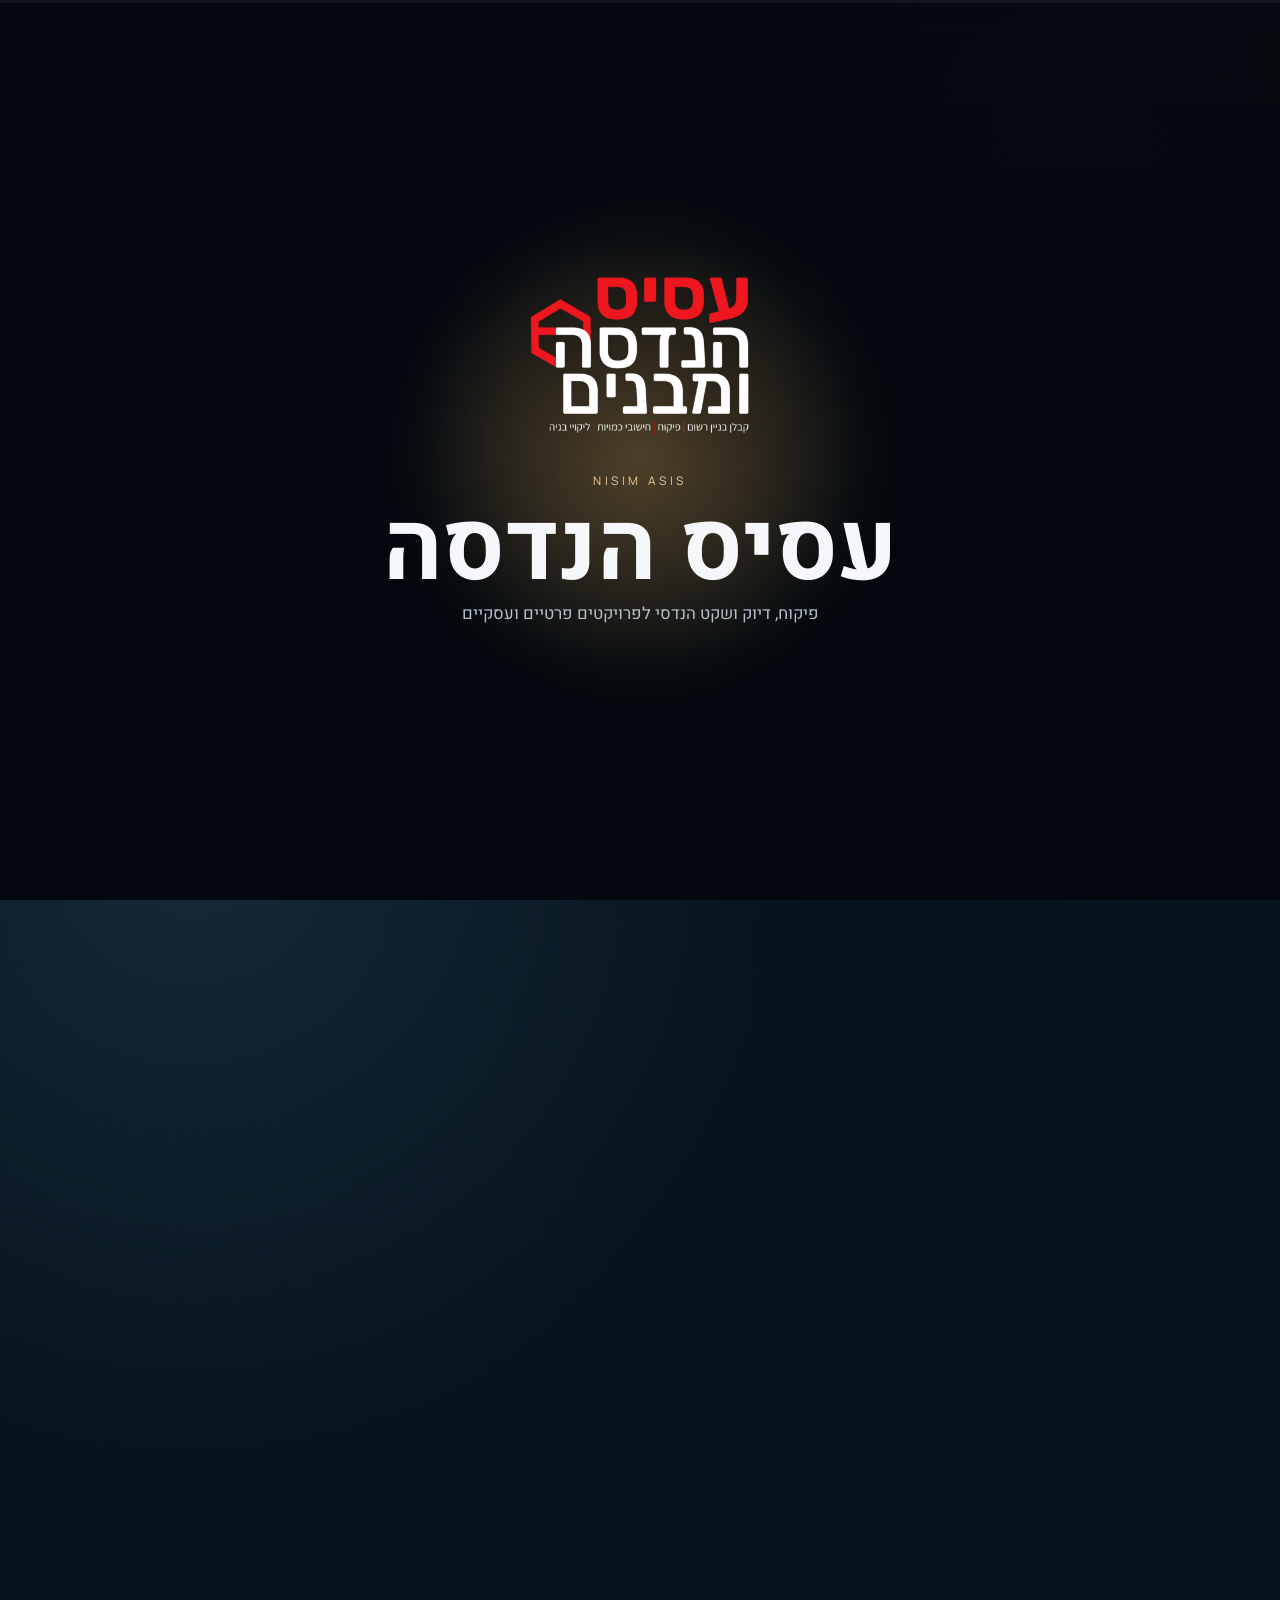
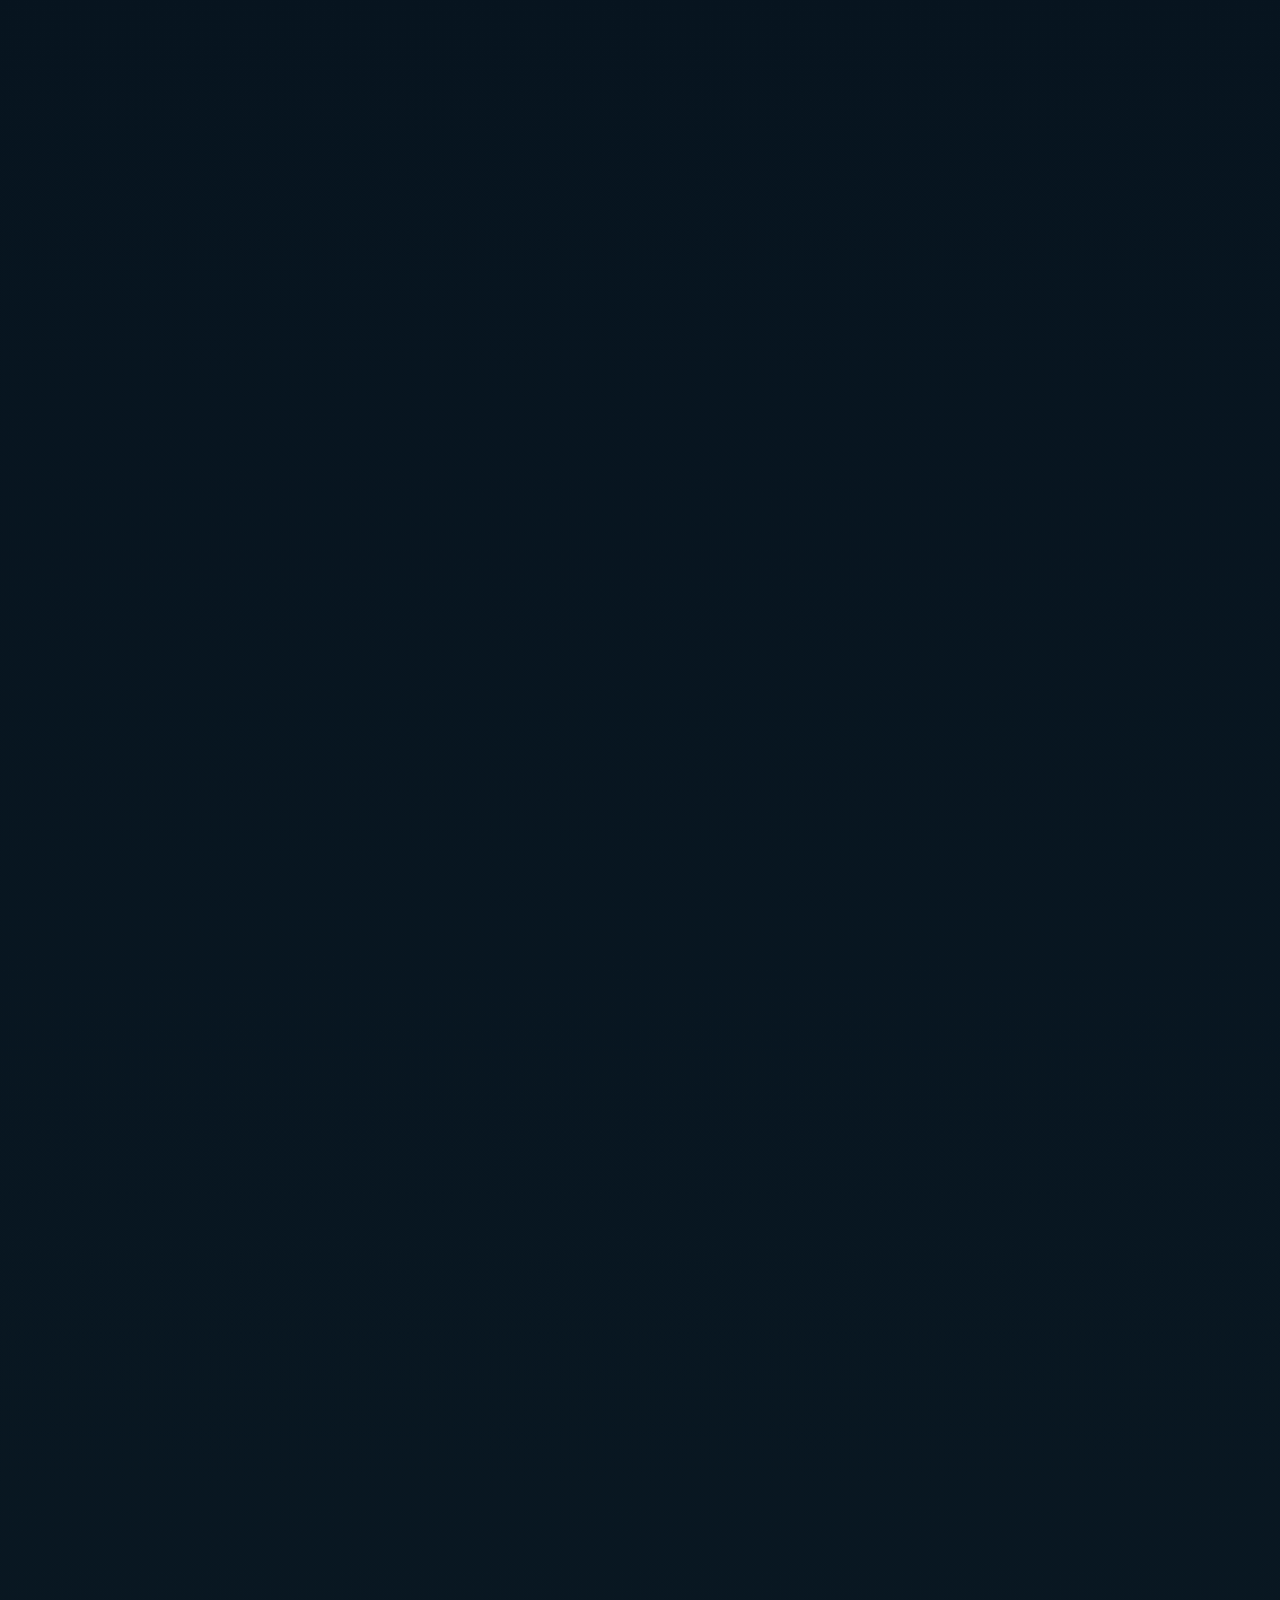
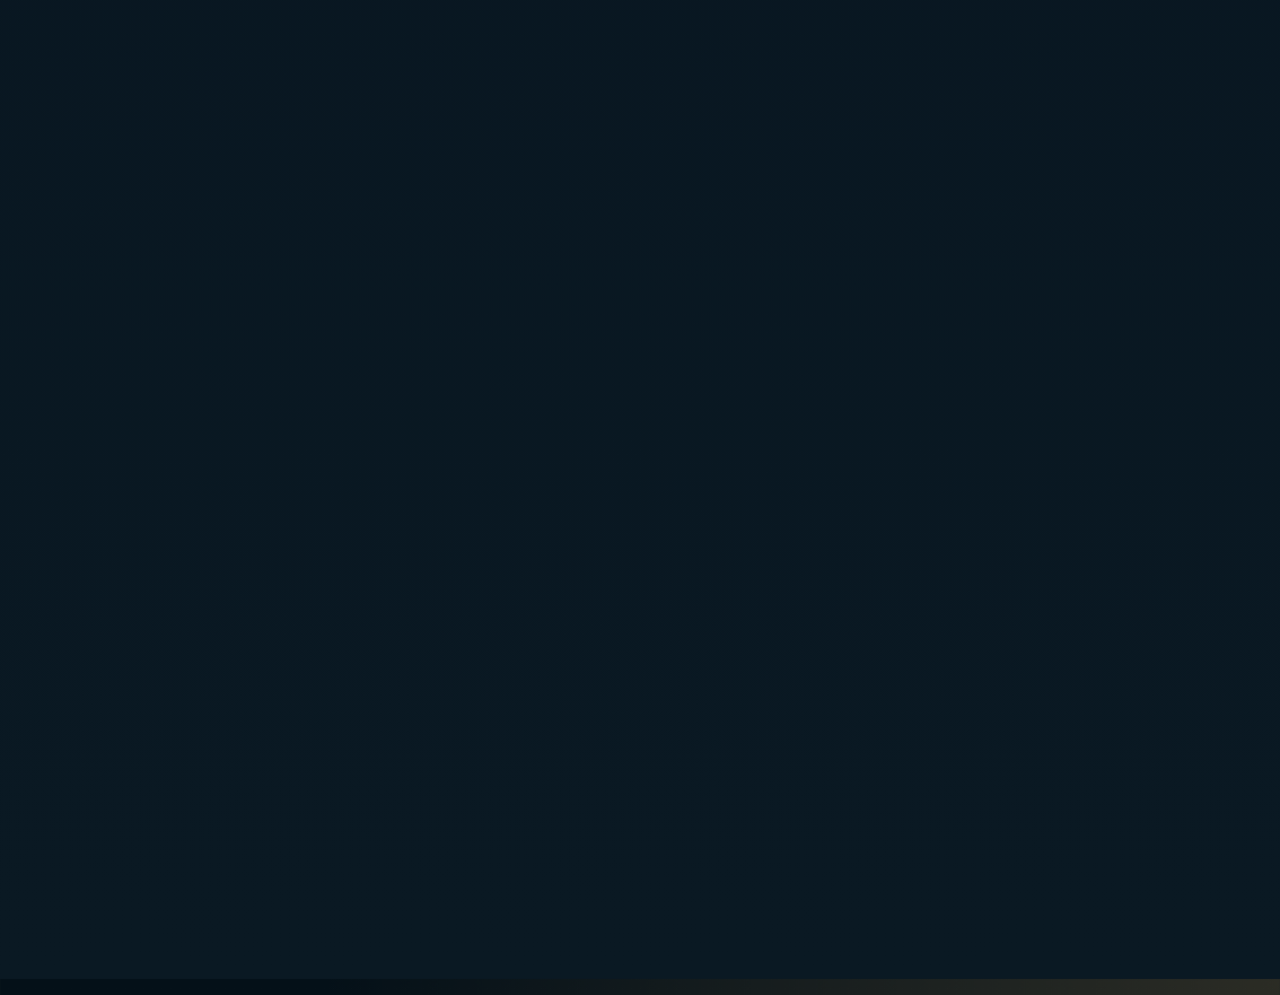
==== index.html @ e81f88db "first commit" ====
<!doctype html>
<html lang="he" dir="rtl">
  <head>
    <meta charset="UTF-8" />
    <meta name="viewport" content="width=device-width, initial-scale=1.0" />
    <title>עסיס הנדסה | פיקוח, כתבי כמויות ובדק בית</title>
    <meta
      name="description"
      content="עסיס הנדסה מעניקה שירותי פיקוח בנייה, כתבי כמויות, אומדני ביצוע ובדק בית ללקוחות פרטיים, חברות ורשויות."
    />
    <link rel="preconnect" href="https://fonts.googleapis.com" />
    <link rel="preconnect" href="https://fonts.gstatic.com" crossorigin />
    <link
      href="https://fonts.googleapis.com/css2?family=Heebo:wght@300;400;500;700;800&family=Manrope:wght@500;700;800&display=swap"
      rel="stylesheet"
    />
    <link rel="stylesheet" href="styles.css" />
  </head>
  <body>
    <a class="skip-link" href="#main-content">דלגו לתוכן המרכזי</a>
    <div class="scroll-progress" aria-hidden="true"><span id="scroll-progress-bar"></span></div>

    <div class="intro-screen" id="intro-screen" aria-hidden="true">
      <div class="intro-screen__glow"></div>
      <div class="intro-screen__content">
        <img class="intro-screen__logo" src="assets/logo.png" alt="לוגו עסיס הנדסה" />
        <p class="intro-screen__eyebrow">Nisim Asis</p>
        <h1 class="intro-screen__title">עסיס הנדסה</h1>
        <p class="intro-screen__subtitle">
          פיקוח, דיוק ושקט הנדסי לפרויקטים פרטיים ועסקיים
        </p>
      </div>
    </div>

    <button
      class="accessibility-toggle"
      id="accessibility-toggle"
      type="button"
      aria-haspopup="dialog"
      aria-controls="accessibility-panel"
      aria-expanded="false"
    >
      נגישות
    </button>

    <aside
      class="accessibility-panel"
      id="accessibility-panel"
      role="dialog"
      aria-modal="false"
      aria-labelledby="accessibility-title"
      hidden
    >
      <div class="accessibility-panel__header">
        <h2 id="accessibility-title">התאמות נגישות</h2>
        <button class="accessibility-panel__close" id="close-panel" type="button" aria-label="סגירת חלון נגישות">
          ×
        </button>
      </div>
      <p class="accessibility-panel__text">
        ניתן להתאים את התצוגה והקריאה באתר לפי הצורך.
      </p>
      <div class="accessibility-actions">
        <button type="button" data-action="increase-text">הגדלת טקסט</button>
        <button type="button" data-action="decrease-text">הקטנת טקסט</button>
        <button type="button" data-action="toggle-contrast">ניגודיות גבוהה</button>
        <button type="button" data-action="toggle-readable-font">פונט קריא</button>
        <button type="button" data-action="toggle-underline-links">הדגשת קישורים</button>
        <button type="button" data-action="toggle-stop-motion">עצירת אנימציות</button>
        <button type="button" data-action="reset-accessibility">איפוס</button>
      </div>
      <a class="accessibility-panel__link" href="accessibility.html">להצהרת הנגישות המלאה</a>
    </aside>

    <div class="site-shell" id="site-shell">
      <header class="site-header">
        <div class="container site-header__inner">
          <a class="brand" href="#hero" aria-label="מעבר לראש הדף">
            <img class="brand__logo" src="assets/logo.png" alt="לוגו עסיס הנדסה" />
            <span>
              <span class="brand__eyebrow">Nisim Asis</span>
              <span class="brand__title">עסיס הנדסה</span>
            </span>
          </a>
          <nav class="main-nav" aria-label="ניווט ראשי">
            <a href="#services">שירותים</a>
            <a href="#about">אודות</a>
            <a href="#process">תהליך עבודה</a>
            <a href="#contact">צור קשר</a>
          </nav>
          <a class="call-chip" href="tel:0542563557">054-256-3557</a>
        </div>
      </header>

      <main id="main-content">
        <section class="hero" id="hero">
          <div class="hero__backdrop"></div>
          <div class="hero__gridlines" aria-hidden="true"></div>
          <div class="container hero__grid">
            <div class="hero__content">
              <p class="section-tag">ליווי הנדסי ברמה אחרת</p>
              <p class="hero__kicker">Engineering Direction / Supervision / Quantities / Home Inspection</p>
              <h1>
                דיוק הנדסי, פיקוח בלתי מתפשר
                <span>ושקט אמיתי לאורך כל הפרויקט.</span>
              </h1>
              <p class="hero__lead">
                עסיס הנדסה מלווה לקוחות פרטיים, חברות, תאגידים ורשויות מקומיות
                עם שירותי פיקוח, כתבי כמויות, אומדנים ובדק בית בגישה מקצועית,
                שקופה ואחראית.
              </p>
              <div class="hero__actions">
                <a class="button button--primary" href="#contact">לתיאום שיחה</a>
                <a class="button button--ghost" href="#services">לשירותים שלנו</a>
              </div>
              <ul class="hero__highlights" aria-label="יתרונות מרכזיים">
                <li>פיקוח בנייה פרטי ועסקי</li>
                <li>בדק בית ואיתור ליקויי בנייה</li>
                <li>כתבי כמויות ואומדני ביצוע</li>
              </ul>
              <div class="hero__metrics" aria-label="מדדי שירות">
                <article>
                  <strong>360°</strong>
                  <span>שליטה בתהליך</span>
                </article>
                <article>
                  <strong>RTL</strong>
                  <span>ליווי ברור בעברית</span>
                </article>
                <article>
                  <strong>AA</strong>
                  <span>בסיס נגישות מוקפד</span>
                </article>
              </div>
              <div class="scroll-cue" aria-hidden="true">
                <span></span>
                <p>גללו פנימה</p>
              </div>
            </div>

            <div class="hero__card cinematic-card hero__card--featured">
              <div class="cinematic-card__line"></div>
              <p class="cinematic-card__label">מיקוד</p>
              <h2>מהרעיון ועד המסירה</h2>
              <p>
                ליווי מקצועי משלב התכנון, דרך בחירת בעלי המקצוע ועד בקרה על
                איכות הביצוע, התקציב והעמידה במפרט.
              </p>
              <div class="stats-grid" aria-label="תחומי שירות">
                <article>
                  <strong>פיקוח</strong>
                  <span>בקרה שוטפת על עבודות הבנייה</span>
                </article>
                <article>
                  <strong>כמויות</strong>
                  <span>אומדן מדויק להיקף ולעלות</span>
                </article>
                <article>
                  <strong>בדק בית</strong>
                  <span>איתור ליקויים ותמונת מצב אמינה</span>
                </article>
              </div>
              <div class="cinematic-card__footer">
                <span>גינת אגוז 11א, בית אל</span>
                <span>קבלת קהל בתיאום מראש</span>
              </div>
            </div>
            <div class="hero__figure">
              <div class="hero__figure-frame">
                <div class="hero__figure-glow" aria-hidden="true"></div>
                <img src="assets/stand1.png" alt="ניסים אסיס - עסיס הנדסה" />
                <div class="hero__figure-caption">
                  <span>Nisim Asis</span>
                  <strong>Owner / Engineering Lead</strong>
                </div>
              </div>
            </div>
          </div>
        </section>

        <section class="service-marquee" aria-label="שירותים מרכזיים">
          <div class="service-marquee__track">
            <span>פיקוח בנייה</span>
            <span>בדק בית</span>
            <span>איתור ליקויי בנייה</span>
            <span>כתבי כמויות</span>
            <span>אומדני ביצוע</span>
            <span>ליווי שיפוצים</span>
            <span>פיקוח בנייה</span>
            <span>בדק בית</span>
            <span>איתור ליקויי בנייה</span>
            <span>כתבי כמויות</span>
            <span>אומדני ביצוע</span>
            <span>ליווי שיפוצים</span>
          </div>
        </section>

        <section class="services section" id="services">
          <div class="container">
            <div class="section-heading">
              <p class="section-tag">שירותי הליבה</p>
              <h2>מעטפת הנדסית ברורה, מדויקת וישימה</h2>
            </div>
            <div class="cards-grid">
              <article class="service-card reveal-on-scroll">
                <p class="service-card__index">01</p>
                <h3>פיקוח בנייה</h3>
                <p>
                  פיקוח מקצועי על מהלכי הבנייה, תיאום מול הגורמים המבצעים,
                  ליווי לאורך הדרך ובקרה על איכות הביצוע וההתאמה לתכנון.
                </p>
              </article>
              <article class="service-card reveal-on-scroll">
                <p class="service-card__index">02</p>
                <h3>כתבי כמויות</h3>
                <p>
                  הכנת כתב כמויות מדויק המעניק בסיס נכון לתמחור, להתקשרות עם
                  קבלנים ולהבנה אמיתית של היקף העבודה והעלות הצפויה.
                </p>
              </article>
              <article class="service-card reveal-on-scroll">
                <p class="service-card__index">03</p>
                <h3>בדק בית ואיתור ליקויי בנייה</h3>
                <p>
                  בדיקה הנדסית המספקת תמונה מהימנה על מצב הנכס, איכות החומרים,
                  רמת הביצוע וליקויים המחייבים טיפול או תיעוד.
                </p>
              </article>
            </div>
          </div>
        </section>

        <section class="about section section--muted" id="about">
          <div class="container about__grid">
            <div class="about__content">
              <p class="section-tag">אודות</p>
              <h2>ניסיון מעשי, אחריות מקצועית וראייה מלאה של הפרויקט</h2>
              <p>
                עסיס הנדסה הוקמה כדי לספק שירותים מקיפים בתחום ההנדסה והבנייה
                ללקוחות פרטיים, חברות, תאגידים ורשויות מקומיות.
              </p>
              <p>
                תחומי ההתמחות כוללים בדק בית, איתור ליקויי בנייה, חישובי
                כמויות, הכנת אומדני ביצוע, פיקוח וליווי בנייה ושיפוצים.
              </p>
              <p>
                במסגרת העבודה מתקיים שיתוף פעולה עם משרדי הנדסה ואדריכלות כדי
                לספק מעטפת רחבה של תכנון הנדסי, אדריכלות, עיצוב פנים ובדיקת
                מפרטי מכר.
              </p>
              <div class="about__quote">
                <p>
                  המטרה היא לא רק לגלות בעיות, אלא לייצר ללקוח שליטה, ודאות והחלטות טובות יותר.
                </p>
              </div>
            </div>
            <div class="about__panel reveal-on-scroll">
              <p class="about__panel-label">עקרונות העבודה</p>
              <img class="about__panel-image" src="assets/bg12.png" alt="" />
              <ul>
                <li>בדיקה יסודית לפני כל החלטה הנדסית</li>
                <li>שקיפות מול הלקוח לאורך כל התהליך</li>
                <li>תיעוד ברור והמלצות פרקטיות</li>
                <li>זמינות וליווי גם בשלבים מורכבים</li>
              </ul>
            </div>
          </div>
        </section>

        <section class="process section" id="process">
          <div class="container">
            <div class="section-heading">
              <p class="section-tag">איך זה עובד</p>
              <h2>תהליך מסודר שמייצר שליטה וביטחון</h2>
            </div>
            <div class="timeline">
              <article class="timeline__item reveal-on-scroll">
                <span>01</span>
                <h3>אפיון והבנת הצורך</h3>
                <p>מגדירים מטרות, סוג הנכס, שלב הפרויקט והאתגרים המרכזיים.</p>
              </article>
              <article class="timeline__item reveal-on-scroll">
                <span>02</span>
                <h3>בדיקה מקצועית בשטח או בתכנון</h3>
                <p>איסוף נתונים, בחינת מפרטים, כמויות, מסמכים ורמת ביצוע בפועל.</p>
              </article>
              <article class="timeline__item reveal-on-scroll">
                <span>03</span>
                <h3>המלצות וליווי להמשך</h3>
                <p>הצגת ממצאים, תיעדוף פעולות ובניית דרך פעולה ברורה להמשך.</p>
              </article>
            </div>
          </div>
        </section>

        <section class="contact section section--accent" id="contact">
          <div class="container contact__grid">
            <div>
              <p class="section-tag">יצירת קשר</p>
              <h2>רוצים ליווי הנדסי מדויק? מתחילים כאן.</h2>
              <p>
                ניתן לפנות לטובת פיקוח, בדק בית, כתבי כמויות, אומדני ביצוע
                וליווי בנייה ושיפוצים.
              </p>
            </div>
            <div class="contact-card">
              <a href="tel:0542563557">054-256-3557</a>
              <a href="mailto:nisimasis22@gmail.com">nisimasis22@gmail.com</a>
              <p>גינת אגוז 11א, בית אל</p>
              <p>קבלת קהל בתיאום מראש</p>
            </div>
          </div>
        </section>
      </main>

      <footer class="site-footer">
        <div class="container site-footer__inner">
          <div>
            <p class="site-footer__brand">עסיס הנדסה</p>
            <p>פיקוח, כתבי כמויות, אומדנים ובדק בית.</p>
          </div>
          <nav class="footer-nav" aria-label="קישורי תחתית">
            <a href="accessibility.html">הצהרת נגישות</a>
            <a href="privacy.html">מדיניות פרטיות</a>
            <a href="tel:0542563557">טלפון</a>
            <a href="mailto:nisimasis22@gmail.com">אימייל</a>
          </nav>
        </div>
      </footer>
    </div>

    <script src="script.js"></script>
  </body>
</html>
---- styles.css ----
:root {
  --bg: #06131d;
  --bg-soft: #0d1d2a;
  --surface: rgba(11, 27, 39, 0.78);
  --surface-strong: rgba(15, 37, 51, 0.96);
  --line: rgba(187, 223, 255, 0.14);
  --text: #f5f7fa;
  --muted: #b4c1cd;
  --accent: #c79b57;
  --accent-soft: rgba(199, 155, 87, 0.16);
  --shadow: 0 24px 80px rgba(0, 0, 0, 0.35);
  --radius-lg: 28px;
  --radius-md: 20px;
  --container: min(1120px, calc(100% - 2rem));
  --font-size-base: 100%;
}

* {
  box-sizing: border-box;
}

html {
  font-size: var(--font-size-base);
}

body {
  margin: 0;
  font-family: "Heebo", sans-serif;
  background:
    radial-gradient(circle at top right, rgba(199, 155, 87, 0.2), transparent 22%),
    radial-gradient(circle at 15% 20%, rgba(89, 145, 177, 0.18), transparent 18%),
    linear-gradient(180deg, #041018 0%, #07141f 35%, #0a1923 100%);
  color: var(--text);
  min-height: 100vh;
  overflow-x: hidden;
}

.scroll-progress {
  position: fixed;
  top: 0;
  left: 0;
  width: 100%;
  height: 3px;
  z-index: 60;
  background: rgba(255, 255, 255, 0.06);
}

.scroll-progress span {
  display: block;
  width: 0;
  height: 100%;
  background: linear-gradient(90deg, #f0cf9f, #c79b57, #7bb3d0);
  box-shadow: 0 0 24px rgba(240, 207, 159, 0.55);
}

body::before {
  content: "";
  position: fixed;
  inset: 0;
  background:
    linear-gradient(rgba(255, 255, 255, 0.025) 1px, transparent 1px),
    linear-gradient(90deg, rgba(255, 255, 255, 0.025) 1px, transparent 1px);
  background-size: 120px 120px;
  mask-image: radial-gradient(circle at center, black 52%, transparent 100%);
  pointer-events: none;
  opacity: 0.35;
}

body::after {
  content: "";
  position: fixed;
  inset: 0;
  background:
    radial-gradient(circle at 20% 18%, rgba(240, 207, 159, 0.12), transparent 22%),
    radial-gradient(circle at 82% 14%, rgba(123, 179, 208, 0.16), transparent 24%),
    radial-gradient(circle at 50% 120%, rgba(255, 255, 255, 0.08), transparent 34%);
  pointer-events: none;
  opacity: 0.48;
}

body.accessibility-high-contrast {
  --bg: #000;
  --bg-soft: #111;
  --surface: rgba(0, 0, 0, 0.95);
  --surface-strong: #000;
  --line: rgba(255, 255, 255, 0.35);
  --text: #fff;
  --muted: #fff;
  --accent: #ffd84d;
  background: #000;
}

body.accessibility-readable-font {
  font-family: Arial, sans-serif;
}

body.accessibility-underline-links a {
  text-decoration: underline !important;
}

body.accessibility-stop-motion *,
body.accessibility-stop-motion *::before,
body.accessibility-stop-motion *::after {
  animation: none !important;
  transition: none !important;
  scroll-behavior: auto !important;
}

a {
  color: inherit;
  text-decoration: none;
}

button,
input,
textarea,
select {
  font: inherit;
}

kbd {
  display: inline-block;
  padding: 0.1rem 0.45rem;
  border-radius: 0.45rem;
  border: 1px solid rgba(255, 255, 255, 0.14);
  background: rgba(255, 255, 255, 0.06);
  font-family: "Manrope", sans-serif;
  font-size: 0.92em;
}

a:focus-visible,
button:focus-visible {
  outline: 3px solid var(--accent);
  outline-offset: 4px;
}

.container {
  width: var(--container);
  margin: 0 auto;
}

.skip-link {
  position: absolute;
  top: 1rem;
  right: 1rem;
  background: #fff;
  color: #000;
  padding: 0.65rem 1rem;
  border-radius: 999px;
  transform: translateY(-200%);
  z-index: 50;
}

.skip-link:focus {
  transform: translateY(0);
}

.intro-screen {
  position: fixed;
  inset: 0;
  display: grid;
  place-items: center;
  background:
    radial-gradient(circle at center, rgba(199, 155, 87, 0.22), transparent 28%),
    linear-gradient(180deg, rgba(2, 8, 14, 0.95), rgba(2, 8, 14, 1));
  z-index: 40;
  transition: opacity 0.8s ease, visibility 0.8s ease;
}

.intro-screen.is-hidden {
  opacity: 0;
  visibility: hidden;
}

.intro-screen__glow {
  position: absolute;
  width: 34rem;
  height: 34rem;
  border-radius: 50%;
  background: radial-gradient(circle, rgba(199, 155, 87, 0.25), transparent 68%);
  filter: blur(18px);
}

.intro-screen__content {
  position: relative;
  text-align: center;
  padding: 2rem;
}

.intro-screen__logo {
  width: min(14rem, 42vw);
  margin-bottom: 1rem;
  filter: drop-shadow(0 18px 30px rgba(0, 0, 0, 0.35));
}

.intro-screen__eyebrow,
.brand__eyebrow,
.section-tag,
.cinematic-card__label,
.about__panel-label {
  font-family: "Manrope", sans-serif;
  text-transform: uppercase;
  letter-spacing: 0.3em;
  font-size: 0.74rem;
  color: #f0cf9f;
}

.intro-screen__title {
  margin: 1rem 0 0.5rem;
  font-size: clamp(3rem, 10vw, 6rem);
  line-height: 0.92;
}

.intro-screen__subtitle {
  margin: 0;
  color: var(--muted);
  font-size: 1.05rem;
}

.site-shell {
  position: relative;
  z-index: 1;
  opacity: 0;
  transform: translateY(1rem);
  transition: opacity 1s ease, transform 1s ease;
}

.site-shell.is-ready {
  opacity: 1;
  transform: none;
}

.site-header {
  position: sticky;
  top: 0;
  z-index: 20;
  background: rgba(3, 12, 18, 0.88);
  border-bottom: 1px solid rgba(255, 255, 255, 0.06);
}

.site-header--solid {
  position: relative;
}

.site-header__inner {
  display: flex;
  align-items: center;
  justify-content: space-between;
  gap: 1.5rem;
  padding: 1rem 0;
}

.brand {
  display: inline-flex;
  align-items: center;
  gap: 0.85rem;
}

.brand__logo {
  width: 3.2rem;
  height: auto;
  filter: drop-shadow(0 10px 20px rgba(0, 0, 0, 0.2));
}

.brand span {
  display: block;
}

.brand__title {
  font-size: 1.25rem;
  font-weight: 800;
}

.main-nav {
  display: flex;
  gap: 1.5rem;
  align-items: center;
}

.main-nav a,
.footer-nav a {
  color: var(--muted);
}

.main-nav a:hover,
.footer-nav a:hover,
.contact-card a:hover {
  color: var(--text);
}

.call-chip,
.button,
.accessibility-toggle,
.accessibility-actions button {
  border-radius: 999px;
  border: 1px solid transparent;
  transition: transform 0.25s ease, border-color 0.25s ease, background 0.25s ease;
}

.call-chip {
  padding: 0.85rem 1.15rem;
  background: rgba(255, 255, 255, 0.06);
  border-color: rgba(255, 255, 255, 0.1);
}

.call-chip:hover,
.button:hover,
.accessibility-toggle:hover,
.accessibility-actions button:hover {
  transform: translateY(-2px);
}

.hero {
  position: relative;
  padding: 5.5rem 0 2.5rem;
  overflow: clip;
}

.hero__backdrop {
  position: absolute;
  inset: 0;
  background:
    linear-gradient(90deg, rgba(4, 12, 18, 0.88) 0%, rgba(4, 12, 18, 0.72) 38%, rgba(4, 12, 18, 0.38) 62%, rgba(4, 12, 18, 0.82) 100%),
    radial-gradient(circle at 80% 10%, rgba(199, 155, 87, 0.18), transparent 26%),
    radial-gradient(circle at 20% 0%, rgba(123, 174, 205, 0.16), transparent 28%),
    url("assets/banner-web1.png");
  background-position: center, 80% 10%, 20% 0%, center;
  background-size: cover, auto, auto, cover;
  pointer-events: none;
  filter: saturate(0.95) contrast(1.02);
}

.hero__gridlines {
  position: absolute;
  inset: 0;
  background:
    linear-gradient(transparent 0 94%, rgba(255, 255, 255, 0.08) 94% 95%, transparent 95% 100%),
    linear-gradient(90deg, transparent 0 93%, rgba(255, 255, 255, 0.05) 93% 94%, transparent 94% 100%);
  background-size: 100% 9rem, 9rem 100%;
  mask-image: linear-gradient(180deg, black 20%, transparent 100%);
  opacity: 0.4;
  pointer-events: none;
}

.hero::before,
.hero::after {
  content: "";
  position: absolute;
  inset: auto;
  pointer-events: none;
}

.hero::before {
  top: -10%;
  left: -8%;
  width: 42rem;
  height: 42rem;
  border-radius: 50%;
  background: radial-gradient(circle, rgba(240, 207, 159, 0.16), transparent 62%);
  filter: blur(18px);
}

.hero::after {
  top: 8%;
  right: -8%;
  width: 36rem;
  height: 36rem;
  border-radius: 50%;
  background: radial-gradient(circle, rgba(123, 179, 208, 0.18), transparent 62%);
  filter: blur(22px);
}

.hero__grid,
.about__grid,
.contact__grid {
  display: grid;
  grid-template-columns: 1.1fr 0.9fr;
  gap: 2rem;
  align-items: center;
}

.hero__grid {
  direction: ltr;
}

.hero__grid > * {
  direction: rtl;
}

.hero h1,
.section-heading h2,
.about h2,
.contact h2,
.legal-page h1 {
  margin: 0.4rem 0 1rem;
  font-size: clamp(2.4rem, 5vw, 4.9rem);
  line-height: 1.02;
}

.hero__kicker {
  margin: 0 0 1rem;
  font-family: "Manrope", sans-serif;
  font-size: 0.8rem;
  letter-spacing: 0.2em;
  color: rgba(255, 255, 255, 0.56);
}

.hero h1 span {
  display: block;
  color: #f0cf9f;
}

.hero__lead,
.about p,
.contact p,
.service-card p,
.timeline__item p,
.cinematic-card p,
.legal-page p,
.legal-page li {
  color: var(--muted);
  line-height: 1.8;
  font-size: 1.02rem;
}

.hero__content {
  position: relative;
  z-index: 1;
}

.hero__content > * {
  position: relative;
  z-index: 1;
}

.scroll-cue {
  display: inline-flex;
  align-items: center;
  gap: 0.85rem;
  margin-top: 2rem;
  color: rgba(255, 255, 255, 0.72);
}

.scroll-cue span {
  position: relative;
  width: 1.3rem;
  height: 2.1rem;
  border: 1px solid rgba(255, 255, 255, 0.34);
  border-radius: 999px;
}

.scroll-cue span::before {
  content: "";
  position: absolute;
  top: 0.28rem;
  left: 50%;
  width: 0.25rem;
  height: 0.42rem;
  border-radius: 999px;
  background: #f0cf9f;
  transform: translateX(-50%);
}

.scroll-cue p {
  margin: 0;
  font-size: 0.95rem;
}

.hero__actions {
  display: flex;
  flex-wrap: wrap;
  gap: 1rem;
  margin: 2rem 0;
}

.button {
  display: inline-flex;
  align-items: center;
  justify-content: center;
  padding: 0.95rem 1.4rem;
  min-width: 10rem;
}

.button--primary {
  background: linear-gradient(135deg, #d3ab6d, #a67635);
  color: #09131a;
  font-weight: 700;
}

.button--ghost {
  background: rgba(255, 255, 255, 0.05);
  border-color: rgba(255, 255, 255, 0.14);
}

.hero__highlights {
  list-style: none;
  display: flex;
  flex-wrap: wrap;
  gap: 0.75rem;
  padding: 0;
  margin: 0;
}

.hero__highlights li {
  padding: 0.75rem 1rem;
  border-radius: 999px;
  background: rgba(255, 255, 255, 0.05);
  border: 1px solid rgba(255, 255, 255, 0.08);
  color: #dbe3eb;
}

.hero__metrics {
  display: grid;
  grid-template-columns: repeat(3, minmax(0, 1fr));
  gap: 0.9rem;
  margin-top: 1.5rem;
}

.hero__metrics article {
  padding: 1rem;
  border-radius: 1.1rem;
  background: linear-gradient(180deg, rgba(255, 255, 255, 0.08), rgba(255, 255, 255, 0.03));
  border: 1px solid rgba(255, 255, 255, 0.08);
}

.hero__metrics strong {
  display: block;
  margin-bottom: 0.3rem;
  font-family: "Manrope", sans-serif;
  font-size: 1.4rem;
  color: #fff;
}

.hero__metrics span {
  color: var(--muted);
  font-size: 0.92rem;
}

.cinematic-card,
.service-card,
.about__panel,
.timeline__item,
.contact-card,
.legal-page__inner,
.accessibility-panel {
  background: var(--surface);
  border: 1px solid var(--line);
  box-shadow: var(--shadow);
}

.cinematic-card {
  position: relative;
  padding: 2rem;
  border-radius: var(--radius-lg);
  overflow: hidden;
  margin-bottom: 1.5rem;
  background:
    linear-gradient(180deg, rgba(255, 255, 255, 0.11), rgba(255, 255, 255, 0.02)),
    rgba(11, 27, 39, 0.8);
  transition: transform 0.28s ease, border-color 0.28s ease, box-shadow 0.28s ease;
}

.cinematic-card:hover,
.hero__figure-frame:hover,
.service-card:hover,
.about__panel:hover,
.timeline__item:hover,
.contact-card:hover {
  transform: translateY(-6px);
  border-color: rgba(240, 207, 159, 0.22);
}

.cinematic-card__line {
  position: absolute;
  inset: 0 auto auto 0;
  width: 100%;
  height: 1px;
  background: linear-gradient(90deg, transparent, rgba(255, 255, 255, 0.7), transparent);
}

.cinematic-card h2 {
  margin: 0.35rem 0 0.75rem;
  font-size: 2rem;
}

.stats-grid {
  display: grid;
  gap: 1rem;
  margin-top: 1.6rem;
}

.stats-grid article {
  padding: 1rem 1.1rem;
  border-radius: 18px;
  background: rgba(255, 255, 255, 0.045);
}

.stats-grid strong {
  display: block;
  margin-bottom: 0.35rem;
  font-size: 1.1rem;
}

.stats-grid span {
  color: var(--muted);
}

.cinematic-card__footer {
  display: flex;
  justify-content: space-between;
  gap: 1rem;
  margin-top: 1.5rem;
  padding-top: 1rem;
  border-top: 1px solid rgba(255, 255, 255, 0.08);
  color: rgba(255, 255, 255, 0.7);
  font-size: 0.9rem;
}

.hero__figure {
  display: flex;
  justify-content: center;
  align-items: flex-end;
}

.hero__figure-frame {
  position: relative;
  width: min(100%, 30rem);
  padding: 1.4rem 1.4rem 5rem;
  border-radius: 34px;
  background:
    linear-gradient(180deg, rgba(255, 255, 255, 0.12), rgba(255, 255, 255, 0.03)),
    rgba(8, 20, 29, 0.68);
  border: 1px solid rgba(255, 255, 255, 0.12);
  box-shadow: 0 20px 48px rgba(0, 0, 0, 0.28);
  overflow: hidden;
  transition: transform 0.3s ease, box-shadow 0.3s ease, border-color 0.3s ease;
}

.hero__figure-frame::before {
  content: "";
  position: absolute;
  inset: 0;
  background: linear-gradient(135deg, rgba(240, 207, 159, 0.18), transparent 42%);
  pointer-events: none;
}

.hero__figure-glow {
  position: absolute;
  inset: auto 10% 8% 10%;
  height: 35%;
  border-radius: 50%;
  background: radial-gradient(circle, rgba(199, 155, 87, 0.28), transparent 70%);
  filter: blur(12px);
}

.hero__figure-frame img {
  position: relative;
  z-index: 1;
  display: block;
  width: 100%;
  height: auto;
  object-fit: contain;
  filter: drop-shadow(0 18px 40px rgba(0, 0, 0, 0.3));
}

.hero__card--featured::after {
  content: "";
  position: absolute;
  inset: auto -15% -25% auto;
  width: 18rem;
  height: 18rem;
  border-radius: 50%;
  background: radial-gradient(circle, rgba(240, 207, 159, 0.14), transparent 70%);
  pointer-events: none;
}

.hero__figure-caption {
  position: absolute;
  right: 1.4rem;
  bottom: 1.1rem;
  z-index: 2;
  display: grid;
  gap: 0.2rem;
}

.hero__figure-caption span {
  font-family: "Manrope", sans-serif;
  font-size: 0.76rem;
  letter-spacing: 0.18em;
  text-transform: uppercase;
  color: #f0cf9f;
}

.hero__figure-caption strong {
  font-size: 0.98rem;
  color: rgba(255, 255, 255, 0.76);
}

.service-marquee {
  position: relative;
  overflow: hidden;
  padding: 1rem 0 1.4rem;
  border-top: 1px solid rgba(255, 255, 255, 0.06);
  border-bottom: 1px solid rgba(255, 255, 255, 0.06);
  background: rgba(255, 255, 255, 0.02);
}

.service-marquee__track {
  display: flex;
  gap: 2rem;
  min-width: max-content;
}

.service-marquee__track span {
  position: relative;
  padding-inline-start: 1.2rem;
  font-family: "Manrope", sans-serif;
  letter-spacing: 0.12em;
  text-transform: uppercase;
  color: rgba(255, 255, 255, 0.68);
}

.service-marquee__track span::before {
  content: "";
  position: absolute;
  right: -1rem;
  top: 50%;
  width: 0.35rem;
  height: 0.35rem;
  border-radius: 50%;
  background: #f0cf9f;
  transform: translateY(-50%);
}

.section {
  padding: 2.5rem 0 5rem;
}

.section--muted {
  background: linear-gradient(180deg, transparent, rgba(255, 255, 255, 0.02), transparent);
}

.section--accent {
  padding-bottom: 5.5rem;
}

.section-heading {
  max-width: 44rem;
  margin-bottom: 2rem;
}

.cards-grid {
  display: grid;
  grid-template-columns: repeat(3, minmax(0, 1fr));
  gap: 1.25rem;
}

.cards-grid .service-card:nth-child(2) {
  transform: translateY(2.5rem);
}

.service-card,
.timeline__item {
  padding: 1.8rem;
  border-radius: var(--radius-md);
  position: relative;
  transition: transform 0.28s ease, border-color 0.28s ease, box-shadow 0.28s ease;
}

.service-card__index {
  margin: 0 0 1rem;
  font-family: "Manrope", sans-serif;
  color: rgba(240, 207, 159, 0.78);
  letter-spacing: 0.18em;
}

.service-card h3,
.timeline__item h3,
.legal-page h2 {
  margin: 0 0 0.8rem;
  font-size: 1.45rem;
}

.about__panel {
  position: relative;
  border-radius: var(--radius-lg);
  padding: 2rem;
  overflow: hidden;
  transition: transform 0.28s ease, border-color 0.28s ease, box-shadow 0.28s ease;
}

.about__panel-image {
  width: 100%;
  height: 9rem;
  object-fit: cover;
  border-radius: 18px;
  margin: 0.75rem 0 1rem;
  opacity: 0.8;
}

.about__panel ul,
.legal-page ul {
  margin: 1rem 0 0;
  padding-right: 1.25rem;
}

.about__quote {
  margin-top: 1.6rem;
  padding: 1.25rem 1.4rem;
  border-right: 2px solid rgba(240, 207, 159, 0.6);
  background: rgba(255, 255, 255, 0.035);
  border-radius: 0 1rem 1rem 0;
}

.about__quote p {
  margin: 0;
  color: #edf2f6;
  font-size: 1.05rem;
}

.about__panel li,
.legal-page li {
  margin-bottom: 0.85rem;
}

.timeline {
  display: grid;
  grid-template-columns: repeat(3, minmax(0, 1fr));
  gap: 1.25rem;
}

.timeline__item span {
  display: inline-flex;
  width: 3rem;
  height: 3rem;
  border-radius: 50%;
  align-items: center;
  justify-content: center;
  margin-bottom: 1rem;
  background: var(--accent-soft);
  color: #f0cf9f;
  font-family: "Manrope", sans-serif;
  font-weight: 800;
}

.contact-card {
  border-radius: var(--radius-lg);
  padding: 2rem;
  display: grid;
  gap: 0.9rem;
  background:
    linear-gradient(135deg, rgba(240, 207, 159, 0.14), rgba(255, 255, 255, 0.02)),
    rgba(11, 27, 39, 0.82);
  transition: transform 0.28s ease, border-color 0.28s ease, box-shadow 0.28s ease;
}

.contact-card a {
  font-size: 1.35rem;
  font-weight: 700;
}

.site-footer {
  padding: 1.4rem 0 2.5rem;
  border-top: 1px solid rgba(255, 255, 255, 0.08);
}

.site-footer__inner {
  display: flex;
  justify-content: space-between;
  gap: 1.5rem;
  align-items: center;
}

.site-footer__brand {
  margin: 0 0 0.25rem;
  font-size: 1.1rem;
  font-weight: 700;
}

.site-footer p {
  margin: 0;
  color: var(--muted);
}

.footer-nav {
  display: flex;
  gap: 1rem;
  flex-wrap: wrap;
}

.accessibility-toggle {
  position: fixed;
  left: 1rem;
  bottom: 1rem;
  z-index: 30;
  padding: 0.85rem 1.2rem;
  background: linear-gradient(135deg, #f3d7ab, #c28c43);
  color: #111;
  font-weight: 800;
}

.accessibility-panel {
  position: fixed;
  left: 1rem;
  bottom: 5.5rem;
  width: min(24rem, calc(100% - 2rem));
  z-index: 31;
  border-radius: 24px;
  padding: 1.1rem;
}

.accessibility-panel__header {
  display: flex;
  justify-content: space-between;
  align-items: center;
  gap: 1rem;
}

.accessibility-panel__header h2 {
  margin: 0;
  font-size: 1.2rem;
}

.accessibility-panel__close {
  width: 2.2rem;
  height: 2.2rem;
  border-radius: 50%;
  border: 1px solid var(--line);
  background: transparent;
  color: var(--text);
}

.accessibility-panel__text {
  color: var(--muted);
  margin: 0.7rem 0 1rem;
}

.accessibility-actions {
  display: grid;
  grid-template-columns: repeat(2, minmax(0, 1fr));
  gap: 0.7rem;
}

.accessibility-actions button {
  padding: 0.8rem 0.9rem;
  background: rgba(255, 255, 255, 0.05);
  border-color: rgba(255, 255, 255, 0.1);
  color: var(--text);
}

.accessibility-panel__link {
  display: inline-block;
  margin-top: 1rem;
  color: #f0cf9f;
}

.legal-page-body {
  background:
    radial-gradient(circle at top right, rgba(199, 155, 87, 0.18), transparent 20%),
    linear-gradient(180deg, #07111a, #0b1a25);
}

.legal-page {
  padding: 4rem 0;
}

.legal-page__inner {
  border-radius: 30px;
  padding: 2.25rem;
}

.legal-page section + section {
  margin-top: 2rem;
}

.reveal-on-scroll {
  opacity: 0;
  transform: translateY(24px);
  transition: opacity 0.7s ease, transform 0.7s ease;
}

.reveal-on-scroll.is-visible {
  opacity: 1;
  transform: none;
}

@media (max-width: 980px) {
  .hero__grid,
  .about__grid,
  .contact__grid,
  .cards-grid,
  .timeline {
    grid-template-columns: 1fr;
  }

  .site-header__inner,
  .site-footer__inner {
    flex-direction: column;
    align-items: flex-start;
  }

  .hero__metrics,
  .cinematic-card__footer {
    grid-template-columns: 1fr;
    flex-direction: column;
  }

  .cards-grid .service-card:nth-child(2) {
    transform: none;
  }

  .hero::before,
  .hero::after {
    display: none;
  }

  .main-nav {
    flex-wrap: wrap;
    gap: 0.9rem 1.25rem;
  }
}

@media (max-width: 720px) {
  .hero {
    padding-top: 4rem;
  }

  .hero__actions,
  .hero__highlights,
  .hero__metrics,
  .footer-nav,
  .main-nav {
    flex-direction: column;
    align-items: stretch;
  }

  .button,
  .call-chip {
    width: 100%;
  }

  .accessibility-actions {
    grid-template-columns: 1fr;
  }

  .accessibility-toggle,
  .accessibility-panel {
    left: 0.75rem;
    right: 0.75rem;
    width: auto;
  }

  .accessibility-toggle {
    bottom: 0.75rem;
  }
}

@media (prefers-reduced-motion: reduce) {
  *,
  *::before,
  *::after {
    animation-duration: 0.01ms !important;
    animation-iteration-count: 1 !important;
    transition-duration: 0.01ms !important;
  }
}
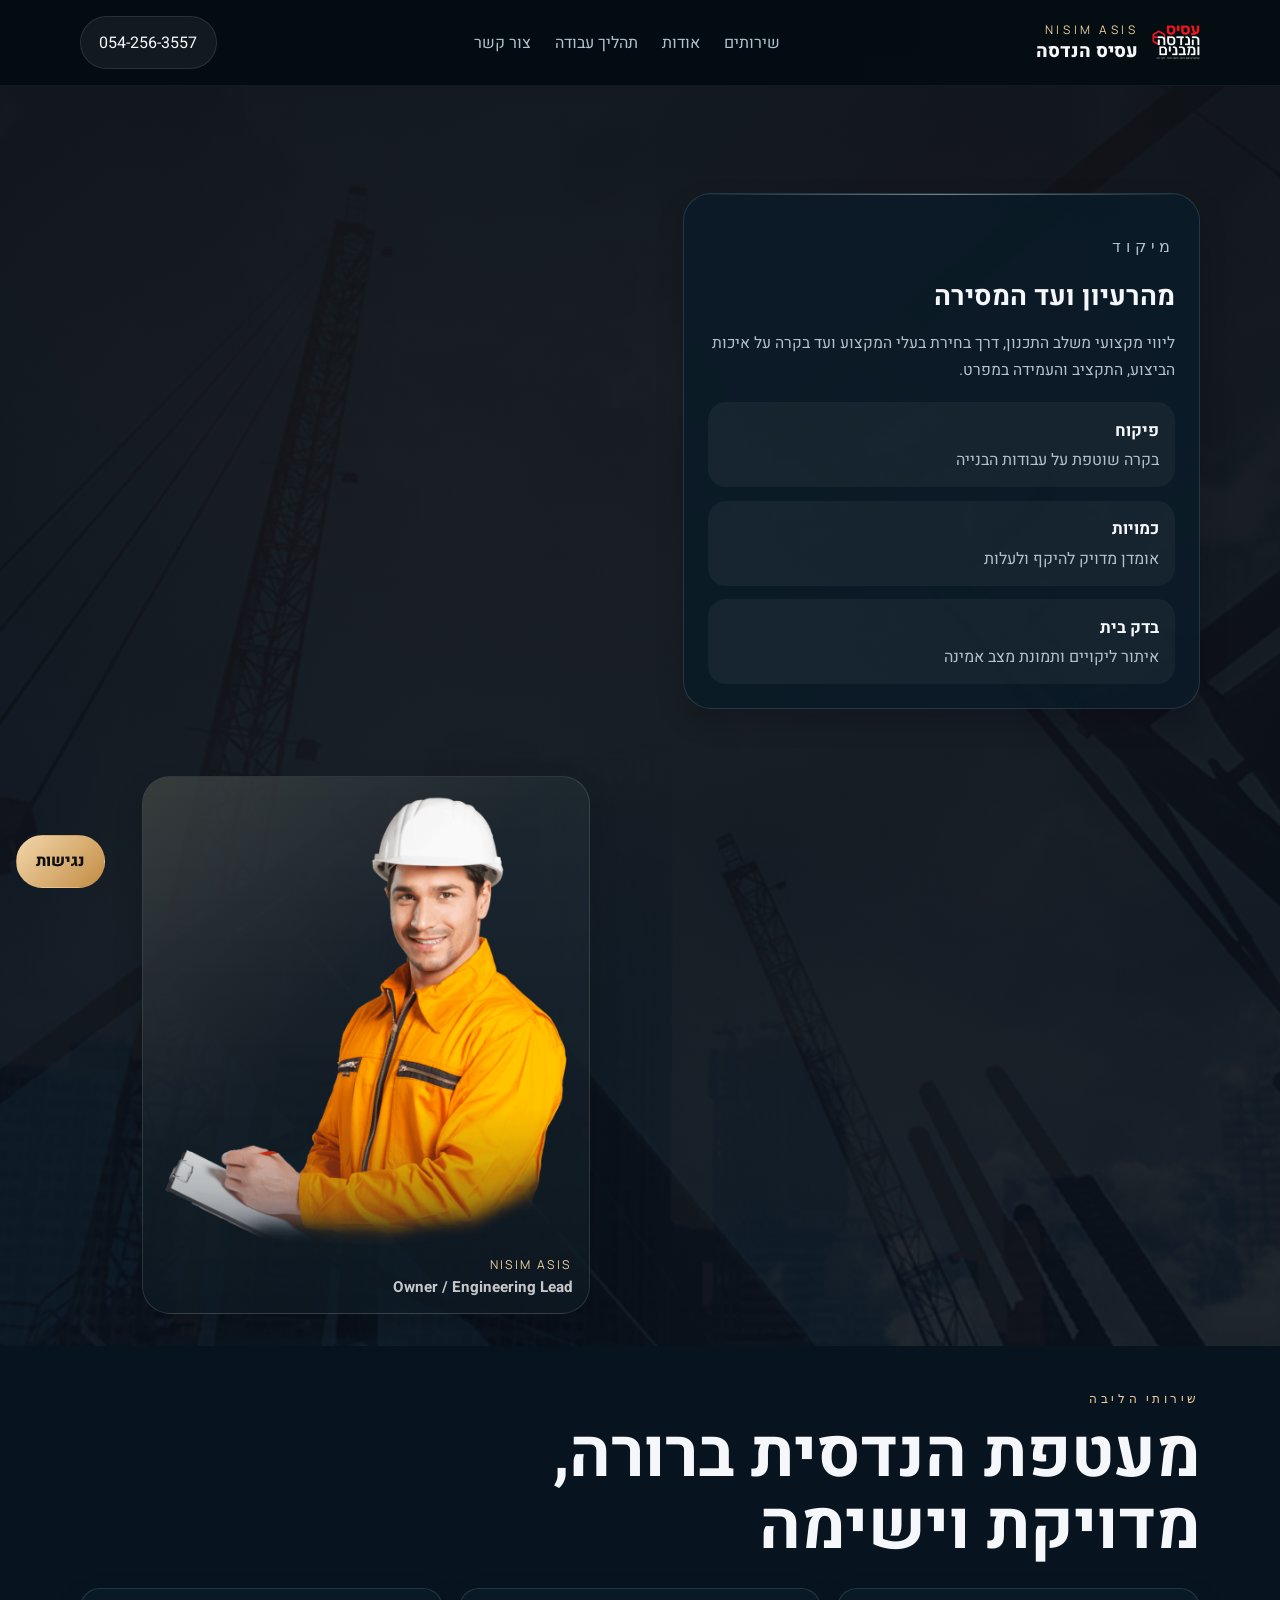
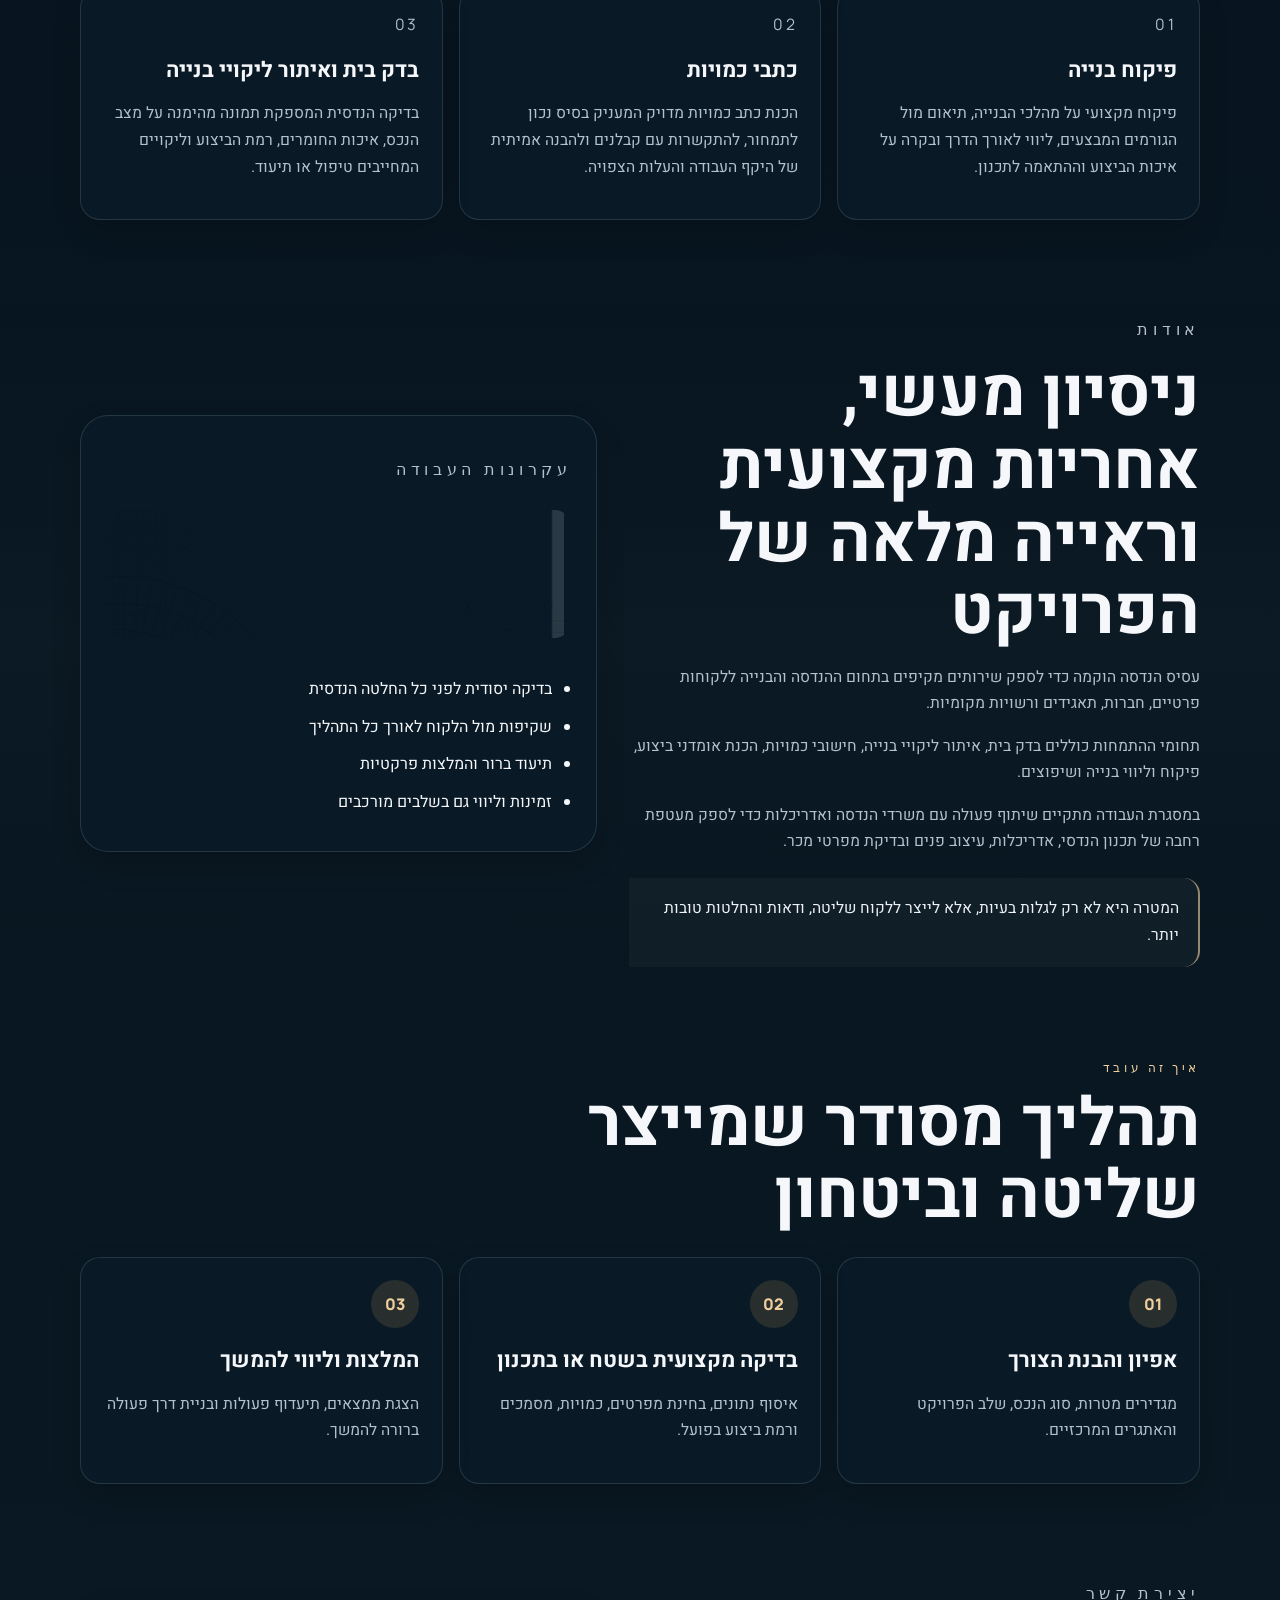
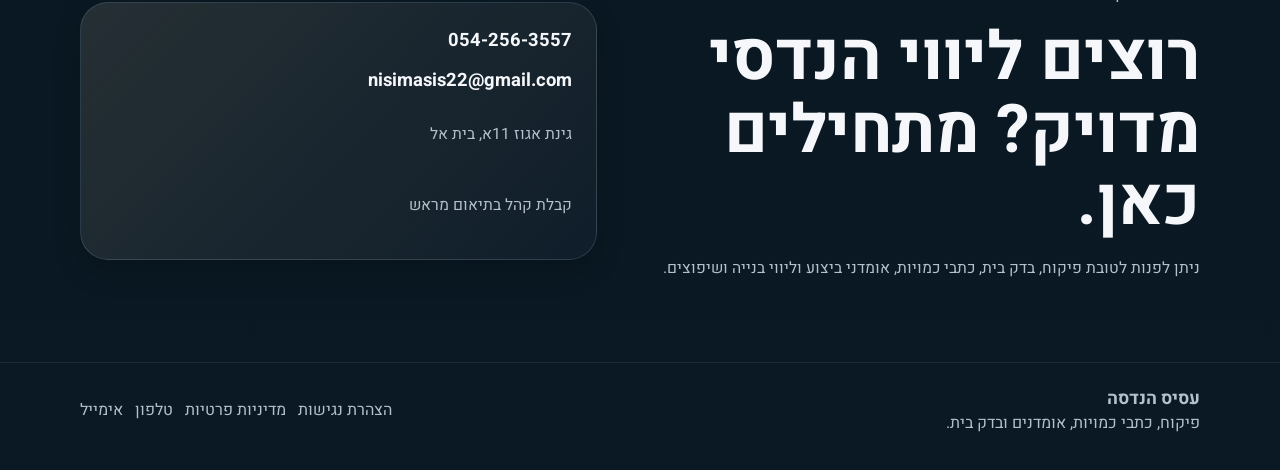
==== commit 3ccd3afb: "Improve mobile layout and remove laggy landing effects" ====
--- a/index.html
+++ b/index.html
@@ -18,10 +18,8 @@
   </head>
   <body>
     <a class="skip-link" href="#main-content">דלגו לתוכן המרכזי</a>
-    <div class="scroll-progress" aria-hidden="true"><span id="scroll-progress-bar"></span></div>
 
     <div class="intro-screen" id="intro-screen" aria-hidden="true">
-      <div class="intro-screen__glow"></div>
       <div class="intro-screen__content">
         <img class="intro-screen__logo" src="assets/logo.png" alt="לוגו עסיס הנדסה" />
         <p class="intro-screen__eyebrow">Nisim Asis</p>
@@ -95,11 +93,9 @@
       <main id="main-content">
         <section class="hero" id="hero">
           <div class="hero__backdrop"></div>
-          <div class="hero__gridlines" aria-hidden="true"></div>
           <div class="container hero__grid">
             <div class="hero__content">
               <p class="section-tag">ליווי הנדסי ברמה אחרת</p>
-              <p class="hero__kicker">Engineering Direction / Supervision / Quantities / Home Inspection</p>
               <h1>
                 דיוק הנדסי, פיקוח בלתי מתפשר
                 <span>ושקט אמיתי לאורך כל הפרויקט.</span>
@@ -118,27 +114,9 @@
                 <li>בדק בית ואיתור ליקויי בנייה</li>
                 <li>כתבי כמויות ואומדני ביצוע</li>
               </ul>
-              <div class="hero__metrics" aria-label="מדדי שירות">
-                <article>
-                  <strong>360°</strong>
-                  <span>שליטה בתהליך</span>
-                </article>
-                <article>
-                  <strong>RTL</strong>
-                  <span>ליווי ברור בעברית</span>
-                </article>
-                <article>
-                  <strong>AA</strong>
-                  <span>בסיס נגישות מוקפד</span>
-                </article>
-              </div>
-              <div class="scroll-cue" aria-hidden="true">
-                <span></span>
-                <p>גללו פנימה</p>
-              </div>
-            </div>
-
-            <div class="hero__card cinematic-card hero__card--featured">
+            </div>
+
+            <div class="hero__card cinematic-card">
               <div class="cinematic-card__line"></div>
               <p class="cinematic-card__label">מיקוד</p>
               <h2>מהרעיון ועד המסירה</h2>
@@ -160,14 +138,10 @@
                   <span>איתור ליקויים ותמונת מצב אמינה</span>
                 </article>
               </div>
-              <div class="cinematic-card__footer">
-                <span>גינת אגוז 11א, בית אל</span>
-                <span>קבלת קהל בתיאום מראש</span>
-              </div>
-            </div>
+            </div>
+
             <div class="hero__figure">
               <div class="hero__figure-frame">
-                <div class="hero__figure-glow" aria-hidden="true"></div>
                 <img src="assets/stand1.png" alt="ניסים אסיס - עסיס הנדסה" />
                 <div class="hero__figure-caption">
                   <span>Nisim Asis</span>
@@ -178,23 +152,6 @@
           </div>
         </section>
 
-        <section class="service-marquee" aria-label="שירותים מרכזיים">
-          <div class="service-marquee__track">
-            <span>פיקוח בנייה</span>
-            <span>בדק בית</span>
-            <span>איתור ליקויי בנייה</span>
-            <span>כתבי כמויות</span>
-            <span>אומדני ביצוע</span>
-            <span>ליווי שיפוצים</span>
-            <span>פיקוח בנייה</span>
-            <span>בדק בית</span>
-            <span>איתור ליקויי בנייה</span>
-            <span>כתבי כמויות</span>
-            <span>אומדני ביצוע</span>
-            <span>ליווי שיפוצים</span>
-          </div>
-        </section>
-
         <section class="services section" id="services">
           <div class="container">
             <div class="section-heading">
@@ -202,7 +159,7 @@
               <h2>מעטפת הנדסית ברורה, מדויקת וישימה</h2>
             </div>
             <div class="cards-grid">
-              <article class="service-card reveal-on-scroll">
+              <article class="service-card">
                 <p class="service-card__index">01</p>
                 <h3>פיקוח בנייה</h3>
                 <p>
@@ -210,7 +167,7 @@
                   ליווי לאורך הדרך ובקרה על איכות הביצוע וההתאמה לתכנון.
                 </p>
               </article>
-              <article class="service-card reveal-on-scroll">
+              <article class="service-card">
                 <p class="service-card__index">02</p>
                 <h3>כתבי כמויות</h3>
                 <p>
@@ -218,7 +175,7 @@
                   קבלנים ולהבנה אמיתית של היקף העבודה והעלות הצפויה.
                 </p>
               </article>
-              <article class="service-card reveal-on-scroll">
+              <article class="service-card">
                 <p class="service-card__index">03</p>
                 <h3>בדק בית ואיתור ליקויי בנייה</h3>
                 <p>
@@ -254,7 +211,7 @@
                 </p>
               </div>
             </div>
-            <div class="about__panel reveal-on-scroll">
+            <div class="about__panel">
               <p class="about__panel-label">עקרונות העבודה</p>
               <img class="about__panel-image" src="assets/bg12.png" alt="" />
               <ul>
@@ -274,17 +231,17 @@
               <h2>תהליך מסודר שמייצר שליטה וביטחון</h2>
             </div>
             <div class="timeline">
-              <article class="timeline__item reveal-on-scroll">
+              <article class="timeline__item">
                 <span>01</span>
                 <h3>אפיון והבנת הצורך</h3>
                 <p>מגדירים מטרות, סוג הנכס, שלב הפרויקט והאתגרים המרכזיים.</p>
               </article>
-              <article class="timeline__item reveal-on-scroll">
+              <article class="timeline__item">
                 <span>02</span>
                 <h3>בדיקה מקצועית בשטח או בתכנון</h3>
                 <p>איסוף נתונים, בחינת מפרטים, כמויות, מסמכים ורמת ביצוע בפועל.</p>
               </article>
-              <article class="timeline__item reveal-on-scroll">
+              <article class="timeline__item">
                 <span>03</span>
                 <h3>המלצות וליווי להמשך</h3>
                 <p>הצגת ממצאים, תיעדוף פעולות ובניית דרך פעולה ברורה להמשך.</p>
--- a/styles.css
+++ b/styles.css
@@ -1,17 +1,15 @@
 :root {
   --bg: #06131d;
-  --bg-soft: #0d1d2a;
-  --surface: rgba(11, 27, 39, 0.78);
-  --surface-strong: rgba(15, 37, 51, 0.96);
+  --surface: rgba(11, 27, 39, 0.9);
   --line: rgba(187, 223, 255, 0.14);
   --text: #f5f7fa;
   --muted: #b4c1cd;
   --accent: #c79b57;
   --accent-soft: rgba(199, 155, 87, 0.16);
-  --shadow: 0 24px 80px rgba(0, 0, 0, 0.35);
+  --shadow: 0 12px 28px rgba(0, 0, 0, 0.18);
   --radius-lg: 28px;
   --radius-md: 20px;
-  --container: min(1120px, calc(100% - 2rem));
+  --container: min(1120px, calc(100% - 1.25rem));
   --font-size-base: 100%;
 }
 
@@ -27,30 +25,11 @@
   margin: 0;
   font-family: "Heebo", sans-serif;
   background:
-    radial-gradient(circle at top right, rgba(199, 155, 87, 0.2), transparent 22%),
-    radial-gradient(circle at 15% 20%, rgba(89, 145, 177, 0.18), transparent 18%),
+    radial-gradient(circle at top right, rgba(199, 155, 87, 0.1), transparent 22%),
     linear-gradient(180deg, #041018 0%, #07141f 35%, #0a1923 100%);
   color: var(--text);
   min-height: 100vh;
   overflow-x: hidden;
-}
-
-.scroll-progress {
-  position: fixed;
-  top: 0;
-  left: 0;
-  width: 100%;
-  height: 3px;
-  z-index: 60;
-  background: rgba(255, 255, 255, 0.06);
-}
-
-.scroll-progress span {
-  display: block;
-  width: 0;
-  height: 100%;
-  background: linear-gradient(90deg, #f0cf9f, #c79b57, #7bb3d0);
-  box-shadow: 0 0 24px rgba(240, 207, 159, 0.55);
 }
 
 body::before {
@@ -58,31 +37,14 @@
   position: fixed;
   inset: 0;
   background:
-    linear-gradient(rgba(255, 255, 255, 0.025) 1px, transparent 1px),
-    linear-gradient(90deg, rgba(255, 255, 255, 0.025) 1px, transparent 1px);
-  background-size: 120px 120px;
-  mask-image: radial-gradient(circle at center, black 52%, transparent 100%);
+    radial-gradient(circle at 20% 18%, rgba(240, 207, 159, 0.08), transparent 22%),
+    radial-gradient(circle at 82% 14%, rgba(123, 179, 208, 0.1), transparent 24%);
   pointer-events: none;
-  opacity: 0.35;
-}
-
-body::after {
-  content: "";
-  position: fixed;
-  inset: 0;
-  background:
-    radial-gradient(circle at 20% 18%, rgba(240, 207, 159, 0.12), transparent 22%),
-    radial-gradient(circle at 82% 14%, rgba(123, 179, 208, 0.16), transparent 24%),
-    radial-gradient(circle at 50% 120%, rgba(255, 255, 255, 0.08), transparent 34%);
-  pointer-events: none;
-  opacity: 0.48;
+  opacity: 0.2;
 }
 
 body.accessibility-high-contrast {
-  --bg: #000;
-  --bg-soft: #111;
-  --surface: rgba(0, 0, 0, 0.95);
-  --surface-strong: #000;
+  --surface: rgba(0, 0, 0, 0.98);
   --line: rgba(255, 255, 255, 0.35);
   --text: #fff;
   --muted: #fff;
@@ -161,10 +123,10 @@
   display: grid;
   place-items: center;
   background:
-    radial-gradient(circle at center, rgba(199, 155, 87, 0.22), transparent 28%),
-    linear-gradient(180deg, rgba(2, 8, 14, 0.95), rgba(2, 8, 14, 1));
+    radial-gradient(circle at center, rgba(199, 155, 87, 0.16), transparent 28%),
+    linear-gradient(180deg, rgba(2, 8, 14, 0.96), rgba(2, 8, 14, 1));
   z-index: 40;
-  transition: opacity 0.8s ease, visibility 0.8s ease;
+  transition: opacity 0.35s ease, visibility 0.35s ease;
 }
 
 .intro-screen.is-hidden {
@@ -172,25 +134,14 @@
   visibility: hidden;
 }
 
-.intro-screen__glow {
-  position: absolute;
-  width: 34rem;
-  height: 34rem;
-  border-radius: 50%;
-  background: radial-gradient(circle, rgba(199, 155, 87, 0.25), transparent 68%);
-  filter: blur(18px);
-}
-
 .intro-screen__content {
-  position: relative;
   text-align: center;
   padding: 2rem;
 }
 
 .intro-screen__logo {
-  width: min(14rem, 42vw);
+  width: min(13rem, 40vw);
   margin-bottom: 1rem;
-  filter: drop-shadow(0 18px 30px rgba(0, 0, 0, 0.35));
 }
 
 .intro-screen__eyebrow,
@@ -207,34 +158,32 @@
 
 .intro-screen__title {
   margin: 1rem 0 0.5rem;
-  font-size: clamp(3rem, 10vw, 6rem);
+  font-size: clamp(2.6rem, 10vw, 5.5rem);
   line-height: 0.92;
 }
 
 .intro-screen__subtitle {
   margin: 0;
   color: var(--muted);
-  font-size: 1.05rem;
+  font-size: 1rem;
 }
 
 .site-shell {
   position: relative;
   z-index: 1;
   opacity: 0;
-  transform: translateY(1rem);
-  transition: opacity 1s ease, transform 1s ease;
+  transition: opacity 0.35s ease;
 }
 
 .site-shell.is-ready {
   opacity: 1;
-  transform: none;
 }
 
 .site-header {
   position: sticky;
   top: 0;
   z-index: 20;
-  background: rgba(3, 12, 18, 0.88);
+  background: rgba(3, 12, 18, 0.92);
   border-bottom: 1px solid rgba(255, 255, 255, 0.06);
 }
 
@@ -246,7 +195,7 @@
   display: flex;
   align-items: center;
   justify-content: space-between;
-  gap: 1.5rem;
+  gap: 1rem;
   padding: 1rem 0;
 }
 
@@ -257,9 +206,8 @@
 }
 
 .brand__logo {
-  width: 3.2rem;
+  width: 3rem;
   height: auto;
-  filter: drop-shadow(0 10px 20px rgba(0, 0, 0, 0.2));
 }
 
 .brand span {
@@ -267,14 +215,15 @@
 }
 
 .brand__title {
-  font-size: 1.25rem;
+  font-size: 1.15rem;
   font-weight: 800;
 }
 
 .main-nav {
   display: flex;
-  gap: 1.5rem;
+  gap: 1rem;
   align-items: center;
+  flex-wrap: wrap;
 }
 
 .main-nav a,
@@ -294,7 +243,6 @@
 .accessibility-actions button {
   border-radius: 999px;
   border: 1px solid transparent;
-  transition: transform 0.25s ease, border-color 0.25s ease, background 0.25s ease;
 }
 
 .call-chip {
@@ -303,88 +251,27 @@
   border-color: rgba(255, 255, 255, 0.1);
 }
 
-.call-chip:hover,
-.button:hover,
-.accessibility-toggle:hover,
-.accessibility-actions button:hover {
-  transform: translateY(-2px);
-}
-
 .hero {
   position: relative;
-  padding: 5.5rem 0 2.5rem;
-  overflow: clip;
+  padding: 4.5rem 0 2rem;
 }
 
 .hero__backdrop {
   position: absolute;
   inset: 0;
   background:
-    linear-gradient(90deg, rgba(4, 12, 18, 0.88) 0%, rgba(4, 12, 18, 0.72) 38%, rgba(4, 12, 18, 0.38) 62%, rgba(4, 12, 18, 0.82) 100%),
-    radial-gradient(circle at 80% 10%, rgba(199, 155, 87, 0.18), transparent 26%),
-    radial-gradient(circle at 20% 0%, rgba(123, 174, 205, 0.16), transparent 28%),
-    url("assets/banner-web1.png");
-  background-position: center, 80% 10%, 20% 0%, center;
-  background-size: cover, auto, auto, cover;
+    linear-gradient(180deg, rgba(4, 12, 18, 0.9), rgba(4, 12, 18, 0.78)),
+    url("assets/banner-web1.png") center/cover no-repeat;
   pointer-events: none;
-  filter: saturate(0.95) contrast(1.02);
-}
-
-.hero__gridlines {
-  position: absolute;
-  inset: 0;
-  background:
-    linear-gradient(transparent 0 94%, rgba(255, 255, 255, 0.08) 94% 95%, transparent 95% 100%),
-    linear-gradient(90deg, transparent 0 93%, rgba(255, 255, 255, 0.05) 93% 94%, transparent 94% 100%);
-  background-size: 100% 9rem, 9rem 100%;
-  mask-image: linear-gradient(180deg, black 20%, transparent 100%);
-  opacity: 0.4;
-  pointer-events: none;
-}
-
-.hero::before,
-.hero::after {
-  content: "";
-  position: absolute;
-  inset: auto;
-  pointer-events: none;
-}
-
-.hero::before {
-  top: -10%;
-  left: -8%;
-  width: 42rem;
-  height: 42rem;
-  border-radius: 50%;
-  background: radial-gradient(circle, rgba(240, 207, 159, 0.16), transparent 62%);
-  filter: blur(18px);
-}
-
-.hero::after {
-  top: 8%;
-  right: -8%;
-  width: 36rem;
-  height: 36rem;
-  border-radius: 50%;
-  background: radial-gradient(circle, rgba(123, 179, 208, 0.18), transparent 62%);
-  filter: blur(22px);
 }
 
 .hero__grid,
 .about__grid,
 .contact__grid {
   display: grid;
-  grid-template-columns: 1.1fr 0.9fr;
-  gap: 2rem;
+  grid-template-columns: 1fr;
+  gap: 1.25rem;
   align-items: center;
-}
-
-.hero__grid {
-  direction: ltr;
-}
-
-.hero__grid > * {
-  direction: rtl;
 }
 
 .hero h1,
@@ -393,16 +280,8 @@
 .contact h2,
 .legal-page h1 {
   margin: 0.4rem 0 1rem;
-  font-size: clamp(2.4rem, 5vw, 4.9rem);
-  line-height: 1.02;
-}
-
-.hero__kicker {
-  margin: 0 0 1rem;
-  font-family: "Manrope", sans-serif;
-  font-size: 0.8rem;
-  letter-spacing: 0.2em;
-  color: rgba(255, 255, 255, 0.56);
+  font-size: clamp(2rem, 7vw, 4.2rem);
+  line-height: 1.08;
 }
 
 .hero h1 span {
@@ -419,58 +298,15 @@
 .legal-page p,
 .legal-page li {
   color: var(--muted);
-  line-height: 1.8;
-  font-size: 1.02rem;
-}
-
-.hero__content {
-  position: relative;
-  z-index: 1;
-}
-
-.hero__content > * {
-  position: relative;
-  z-index: 1;
-}
-
-.scroll-cue {
-  display: inline-flex;
-  align-items: center;
-  gap: 0.85rem;
-  margin-top: 2rem;
-  color: rgba(255, 255, 255, 0.72);
-}
-
-.scroll-cue span {
-  position: relative;
-  width: 1.3rem;
-  height: 2.1rem;
-  border: 1px solid rgba(255, 255, 255, 0.34);
-  border-radius: 999px;
-}
-
-.scroll-cue span::before {
-  content: "";
-  position: absolute;
-  top: 0.28rem;
-  left: 50%;
-  width: 0.25rem;
-  height: 0.42rem;
-  border-radius: 999px;
-  background: #f0cf9f;
-  transform: translateX(-50%);
-}
-
-.scroll-cue p {
-  margin: 0;
-  font-size: 0.95rem;
+  line-height: 1.7;
+  font-size: 0.98rem;
 }
 
 .hero__actions {
-  display: flex;
-  flex-wrap: wrap;
-  gap: 1rem;
-  margin: 2rem 0;
+  display: grid;
+  grid-template-columns: 1fr;
+  gap: 0.75rem;
+  margin: 2rem 0 1.25rem;
 }
 
 .button {
@@ -478,7 +314,7 @@
   align-items: center;
   justify-content: center;
   padding: 0.95rem 1.4rem;
-  min-width: 10rem;
+  width: 100%;
 }
 
 .button--primary {
@@ -494,46 +330,19 @@
 
 .hero__highlights {
   list-style: none;
-  display: flex;
-  flex-wrap: wrap;
+  display: grid;
+  grid-template-columns: 1fr;
   gap: 0.75rem;
   padding: 0;
   margin: 0;
 }
 
 .hero__highlights li {
-  padding: 0.75rem 1rem;
-  border-radius: 999px;
+  padding: 0.85rem 1rem;
+  border-radius: 14px;
   background: rgba(255, 255, 255, 0.05);
   border: 1px solid rgba(255, 255, 255, 0.08);
   color: #dbe3eb;
-}
-
-.hero__metrics {
-  display: grid;
-  grid-template-columns: repeat(3, minmax(0, 1fr));
-  gap: 0.9rem;
-  margin-top: 1.5rem;
-}
-
-.hero__metrics article {
-  padding: 1rem;
-  border-radius: 1.1rem;
-  background: linear-gradient(180deg, rgba(255, 255, 255, 0.08), rgba(255, 255, 255, 0.03));
-  border: 1px solid rgba(255, 255, 255, 0.08);
-}
-
-.hero__metrics strong {
-  display: block;
-  margin-bottom: 0.3rem;
-  font-family: "Manrope", sans-serif;
-  font-size: 1.4rem;
-  color: #fff;
-}
-
-.hero__metrics span {
-  color: var(--muted);
-  font-size: 0.92rem;
 }
 
 .cinematic-card,
@@ -550,24 +359,9 @@
 
 .cinematic-card {
   position: relative;
-  padding: 2rem;
+  padding: 1.5rem;
   border-radius: var(--radius-lg);
   overflow: hidden;
-  margin-bottom: 1.5rem;
-  background:
-    linear-gradient(180deg, rgba(255, 255, 255, 0.11), rgba(255, 255, 255, 0.02)),
-    rgba(11, 27, 39, 0.8);
-  transition: transform 0.28s ease, border-color 0.28s ease, box-shadow 0.28s ease;
-}
-
-.cinematic-card:hover,
-.hero__figure-frame:hover,
-.service-card:hover,
-.about__panel:hover,
-.timeline__item:hover,
-.contact-card:hover {
-  transform: translateY(-6px);
-  border-color: rgba(240, 207, 159, 0.22);
 }
 
 .cinematic-card__line {
@@ -575,22 +369,22 @@
   inset: 0 auto auto 0;
   width: 100%;
   height: 1px;
-  background: linear-gradient(90deg, transparent, rgba(255, 255, 255, 0.7), transparent);
+  background: linear-gradient(90deg, transparent, rgba(255, 255, 255, 0.45), transparent);
 }
 
 .cinematic-card h2 {
   margin: 0.35rem 0 0.75rem;
-  font-size: 2rem;
+  font-size: 1.7rem;
 }
 
 .stats-grid {
   display: grid;
-  gap: 1rem;
-  margin-top: 1.6rem;
+  gap: 0.85rem;
+  margin-top: 1.1rem;
 }
 
 .stats-grid article {
-  padding: 1rem 1.1rem;
+  padding: 0.95rem 1rem;
   border-radius: 18px;
   background: rgba(255, 255, 255, 0.045);
 }
@@ -598,59 +392,38 @@
 .stats-grid strong {
   display: block;
   margin-bottom: 0.35rem;
-  font-size: 1.1rem;
+  font-size: 1.05rem;
 }
 
 .stats-grid span {
   color: var(--muted);
-}
-
-.cinematic-card__footer {
-  display: flex;
-  justify-content: space-between;
-  gap: 1rem;
-  margin-top: 1.5rem;
-  padding-top: 1rem;
-  border-top: 1px solid rgba(255, 255, 255, 0.08);
-  color: rgba(255, 255, 255, 0.7);
-  font-size: 0.9rem;
 }
 
 .hero__figure {
   display: flex;
   justify-content: center;
-  align-items: flex-end;
 }
 
 .hero__figure-frame {
   position: relative;
-  width: min(100%, 30rem);
-  padding: 1.4rem 1.4rem 5rem;
-  border-radius: 34px;
+  width: 100%;
+  max-width: 28rem;
+  padding: 1rem 1rem 4rem;
+  border-radius: 28px;
   background:
-    linear-gradient(180deg, rgba(255, 255, 255, 0.12), rgba(255, 255, 255, 0.03)),
-    rgba(8, 20, 29, 0.68);
+    linear-gradient(180deg, rgba(255, 255, 255, 0.08), rgba(255, 255, 255, 0.02)),
+    rgba(8, 20, 29, 0.74);
   border: 1px solid rgba(255, 255, 255, 0.12);
-  box-shadow: 0 20px 48px rgba(0, 0, 0, 0.28);
+  box-shadow: 0 12px 28px rgba(0, 0, 0, 0.18);
   overflow: hidden;
-  transition: transform 0.3s ease, box-shadow 0.3s ease, border-color 0.3s ease;
 }
 
 .hero__figure-frame::before {
   content: "";
   position: absolute;
   inset: 0;
-  background: linear-gradient(135deg, rgba(240, 207, 159, 0.18), transparent 42%);
+  background: linear-gradient(135deg, rgba(240, 207, 159, 0.12), transparent 42%);
   pointer-events: none;
-}
-
-.hero__figure-glow {
-  position: absolute;
-  inset: auto 10% 8% 10%;
-  height: 35%;
-  border-radius: 50%;
-  background: radial-gradient(circle, rgba(199, 155, 87, 0.28), transparent 70%);
-  filter: blur(12px);
 }
 
 .hero__figure-frame img {
@@ -660,24 +433,12 @@
   width: 100%;
   height: auto;
   object-fit: contain;
-  filter: drop-shadow(0 18px 40px rgba(0, 0, 0, 0.3));
-}
-
-.hero__card--featured::after {
-  content: "";
-  position: absolute;
-  inset: auto -15% -25% auto;
-  width: 18rem;
-  height: 18rem;
-  border-radius: 50%;
-  background: radial-gradient(circle, rgba(240, 207, 159, 0.14), transparent 70%);
-  pointer-events: none;
 }
 
 .hero__figure-caption {
   position: absolute;
-  right: 1.4rem;
-  bottom: 1.1rem;
+  right: 1rem;
+  bottom: 0.9rem;
   z-index: 2;
   display: grid;
   gap: 0.2rem;
@@ -692,48 +453,12 @@
 }
 
 .hero__figure-caption strong {
-  font-size: 0.98rem;
+  font-size: 0.95rem;
   color: rgba(255, 255, 255, 0.76);
 }
 
-.service-marquee {
-  position: relative;
-  overflow: hidden;
-  padding: 1rem 0 1.4rem;
-  border-top: 1px solid rgba(255, 255, 255, 0.06);
-  border-bottom: 1px solid rgba(255, 255, 255, 0.06);
-  background: rgba(255, 255, 255, 0.02);
-}
-
-.service-marquee__track {
-  display: flex;
-  gap: 2rem;
-  min-width: max-content;
-}
-
-.service-marquee__track span {
-  position: relative;
-  padding-inline-start: 1.2rem;
-  font-family: "Manrope", sans-serif;
-  letter-spacing: 0.12em;
-  text-transform: uppercase;
-  color: rgba(255, 255, 255, 0.68);
-}
-
-.service-marquee__track span::before {
-  content: "";
-  position: absolute;
-  right: -1rem;
-  top: 50%;
-  width: 0.35rem;
-  height: 0.35rem;
-  border-radius: 50%;
-  background: #f0cf9f;
-  transform: translateY(-50%);
-}
-
 .section {
-  padding: 2.5rem 0 5rem;
+  padding: 2rem 0 3rem;
 }
 
 .section--muted {
@@ -741,30 +466,26 @@
 }
 
 .section--accent {
-  padding-bottom: 5.5rem;
+  padding-bottom: 4rem;
 }
 
 .section-heading {
   max-width: 44rem;
-  margin-bottom: 2rem;
-}
-
-.cards-grid {
-  display: grid;
-  grid-template-columns: repeat(3, minmax(0, 1fr));
-  gap: 1.25rem;
-}
-
-.cards-grid .service-card:nth-child(2) {
-  transform: translateY(2.5rem);
+  margin-bottom: 1.5rem;
+}
+
+.cards-grid,
+.timeline {
+  display: grid;
+  grid-template-columns: 1fr;
+  gap: 1rem;
 }
 
 .service-card,
 .timeline__item {
-  padding: 1.8rem;
+  padding: 1.4rem;
   border-radius: var(--radius-md);
   position: relative;
-  transition: transform 0.28s ease, border-color 0.28s ease, box-shadow 0.28s ease;
 }
 
 .service-card__index {
@@ -778,20 +499,18 @@
 .timeline__item h3,
 .legal-page h2 {
   margin: 0 0 0.8rem;
-  font-size: 1.45rem;
+  font-size: 1.35rem;
 }
 
 .about__panel {
-  position: relative;
   border-radius: var(--radius-lg);
-  padding: 2rem;
+  padding: 1.5rem;
   overflow: hidden;
-  transition: transform 0.28s ease, border-color 0.28s ease, box-shadow 0.28s ease;
 }
 
 .about__panel-image {
   width: 100%;
-  height: 9rem;
+  height: 8rem;
   object-fit: cover;
   border-radius: 18px;
   margin: 0.75rem 0 1rem;
@@ -805,28 +524,22 @@
 }
 
 .about__quote {
-  margin-top: 1.6rem;
-  padding: 1.25rem 1.4rem;
+  margin-top: 1.4rem;
+  padding: 1.1rem 1.2rem;
   border-right: 2px solid rgba(240, 207, 159, 0.6);
   background: rgba(255, 255, 255, 0.035);
   border-radius: 0 1rem 1rem 0;
 }
 
+.about__quote p,
+.about__panel li,
+.legal-page li {
+  margin-bottom: 0.85rem;
+}
+
 .about__quote p {
   margin: 0;
   color: #edf2f6;
-  font-size: 1.05rem;
-}
-
-.about__panel li,
-.legal-page li {
-  margin-bottom: 0.85rem;
-}
-
-.timeline {
-  display: grid;
-  grid-template-columns: repeat(3, minmax(0, 1fr));
-  gap: 1.25rem;
 }
 
 .timeline__item span {
@@ -845,30 +558,31 @@
 
 .contact-card {
   border-radius: var(--radius-lg);
-  padding: 2rem;
-  display: grid;
-  gap: 0.9rem;
+  padding: 1.5rem;
+  display: grid;
+  gap: 0.8rem;
   background:
-    linear-gradient(135deg, rgba(240, 207, 159, 0.14), rgba(255, 255, 255, 0.02)),
-    rgba(11, 27, 39, 0.82);
-  transition: transform 0.28s ease, border-color 0.28s ease, box-shadow 0.28s ease;
+    linear-gradient(135deg, rgba(240, 207, 159, 0.12), rgba(255, 255, 255, 0.02)),
+    rgba(11, 27, 39, 0.88);
 }
 
 .contact-card a {
-  font-size: 1.35rem;
+  font-size: 1.15rem;
   font-weight: 700;
+  overflow-wrap: anywhere;
 }
 
 .site-footer {
-  padding: 1.4rem 0 2.5rem;
+  padding: 1.4rem 0 2.2rem;
   border-top: 1px solid rgba(255, 255, 255, 0.08);
 }
 
 .site-footer__inner {
   display: flex;
+  flex-direction: column;
   justify-content: space-between;
-  gap: 1.5rem;
-  align-items: center;
+  gap: 1rem;
+  align-items: flex-start;
 }
 
 .site-footer__brand {
@@ -883,15 +597,17 @@
 }
 
 .footer-nav {
-  display: flex;
-  gap: 1rem;
-  flex-wrap: wrap;
+  display: grid;
+  grid-template-columns: 1fr;
+  gap: 0.75rem;
+  width: 100%;
 }
 
 .accessibility-toggle {
   position: fixed;
-  left: 1rem;
-  bottom: 1rem;
+  left: 0.75rem;
+  right: 0.75rem;
+  bottom: 0.75rem;
   z-index: 30;
   padding: 0.85rem 1.2rem;
   background: linear-gradient(135deg, #f3d7ab, #c28c43);
@@ -901,9 +617,10 @@
 
 .accessibility-panel {
   position: fixed;
-  left: 1rem;
-  bottom: 5.5rem;
-  width: min(24rem, calc(100% - 2rem));
+  left: 0.75rem;
+  right: 0.75rem;
+  bottom: 5.2rem;
+  width: auto;
   z-index: 31;
   border-radius: 24px;
   padding: 1.1rem;
@@ -937,7 +654,7 @@
 
 .accessibility-actions {
   display: grid;
-  grid-template-columns: repeat(2, minmax(0, 1fr));
+  grid-template-columns: 1fr;
   gap: 0.7rem;
 }
 
@@ -956,102 +673,89 @@
 
 .legal-page-body {
   background:
-    radial-gradient(circle at top right, rgba(199, 155, 87, 0.18), transparent 20%),
+    radial-gradient(circle at top right, rgba(199, 155, 87, 0.12), transparent 20%),
     linear-gradient(180deg, #07111a, #0b1a25);
 }
 
 .legal-page {
-  padding: 4rem 0;
+  padding: 3rem 0 6rem;
 }
 
 .legal-page__inner {
-  border-radius: 30px;
-  padding: 2.25rem;
+  border-radius: 24px;
+  padding: 1.5rem;
 }
 
 .legal-page section + section {
-  margin-top: 2rem;
-}
-
-.reveal-on-scroll {
-  opacity: 0;
-  transform: translateY(24px);
-  transition: opacity 0.7s ease, transform 0.7s ease;
-}
-
-.reveal-on-scroll.is-visible {
-  opacity: 1;
-  transform: none;
-}
-
-@media (max-width: 980px) {
+  margin-top: 1.6rem;
+}
+
+@media (min-width: 900px) {
+  .container {
+    width: min(1120px, calc(100% - 2rem));
+  }
+
   .hero__grid,
   .about__grid,
-  .contact__grid,
+  .contact__grid {
+    grid-template-columns: 1.05fr 0.95fr;
+    gap: 2rem;
+  }
+
+  .hero__grid {
+    direction: ltr;
+  }
+
+  .hero__grid > * {
+    direction: rtl;
+  }
+
+  .hero__actions {
+    grid-template-columns: repeat(2, minmax(0, 1fr));
+  }
+
+  .hero__highlights {
+    grid-template-columns: repeat(3, minmax(0, 1fr));
+  }
+
   .cards-grid,
   .timeline {
-    grid-template-columns: 1fr;
-  }
-
-  .site-header__inner,
+    grid-template-columns: repeat(3, minmax(0, 1fr));
+  }
+
+  .main-nav {
+    gap: 1.5rem;
+  }
+
+  .site-header__inner {
+    flex-direction: row;
+    align-items: center;
+  }
+
   .site-footer__inner {
-    flex-direction: column;
-    align-items: flex-start;
-  }
-
-  .hero__metrics,
-  .cinematic-card__footer {
-    grid-template-columns: 1fr;
-    flex-direction: column;
-  }
-
-  .cards-grid .service-card:nth-child(2) {
-    transform: none;
-  }
-
-  .hero::before,
-  .hero::after {
-    display: none;
-  }
-
-  .main-nav {
-    flex-wrap: wrap;
-    gap: 0.9rem 1.25rem;
-  }
-}
-
-@media (max-width: 720px) {
-  .hero {
-    padding-top: 4rem;
-  }
-
-  .hero__actions,
-  .hero__highlights,
-  .hero__metrics,
-  .footer-nav,
-  .main-nav {
-    flex-direction: column;
-    align-items: stretch;
-  }
-
-  .button,
-  .call-chip {
-    width: 100%;
+    flex-direction: row;
+    align-items: center;
+  }
+
+  .footer-nav {
+    width: auto;
+    grid-template-columns: repeat(4, auto);
+  }
+
+  .accessibility-toggle {
+    left: 1rem;
+    right: auto;
+    width: auto;
+  }
+
+  .accessibility-panel {
+    left: 1rem;
+    right: auto;
+    width: min(24rem, calc(100% - 2rem));
   }
 
   .accessibility-actions {
-    grid-template-columns: 1fr;
-  }
-
-  .accessibility-toggle,
-  .accessibility-panel {
-    left: 0.75rem;
-    right: 0.75rem;
-    width: auto;
-  }
-
-  .accessibility-toggle {
-    bottom: 0.75rem;
+    grid-template-columns: repeat(2, minmax(0, 1fr));
   }
 }
 
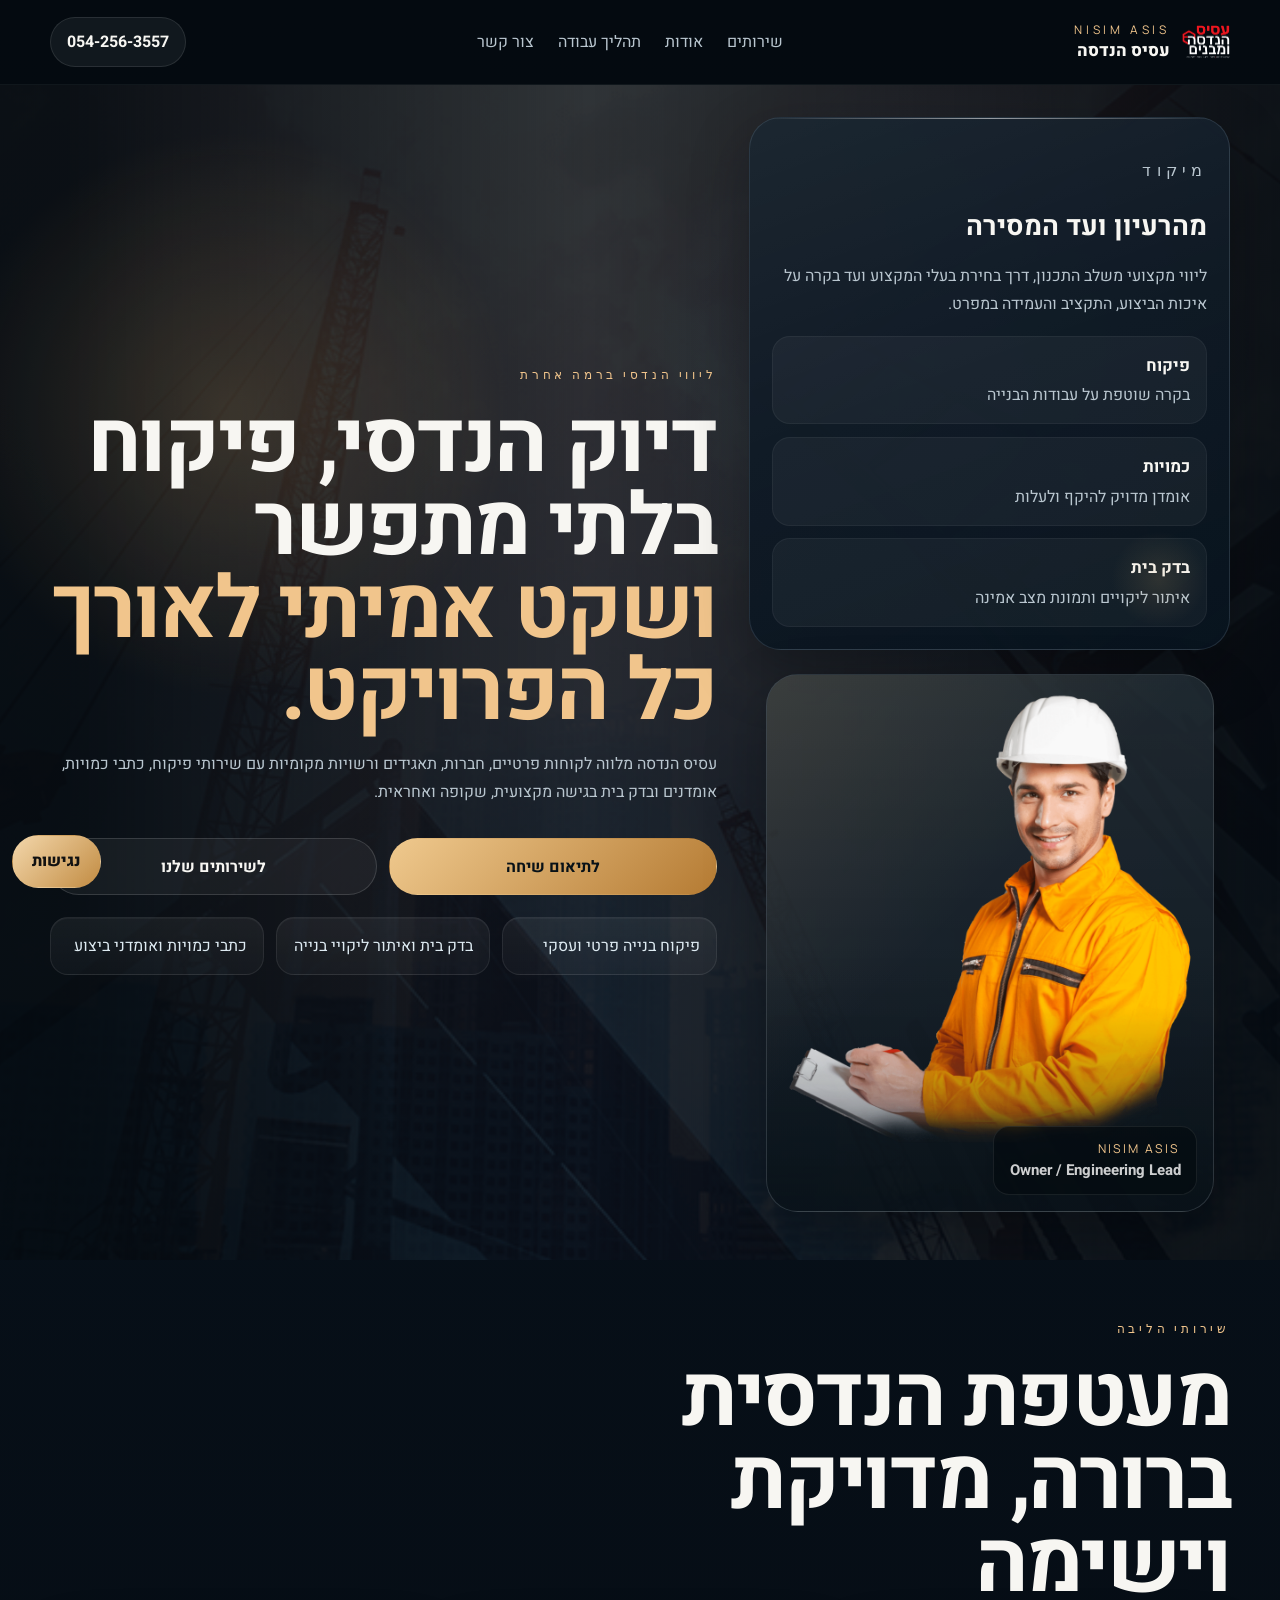
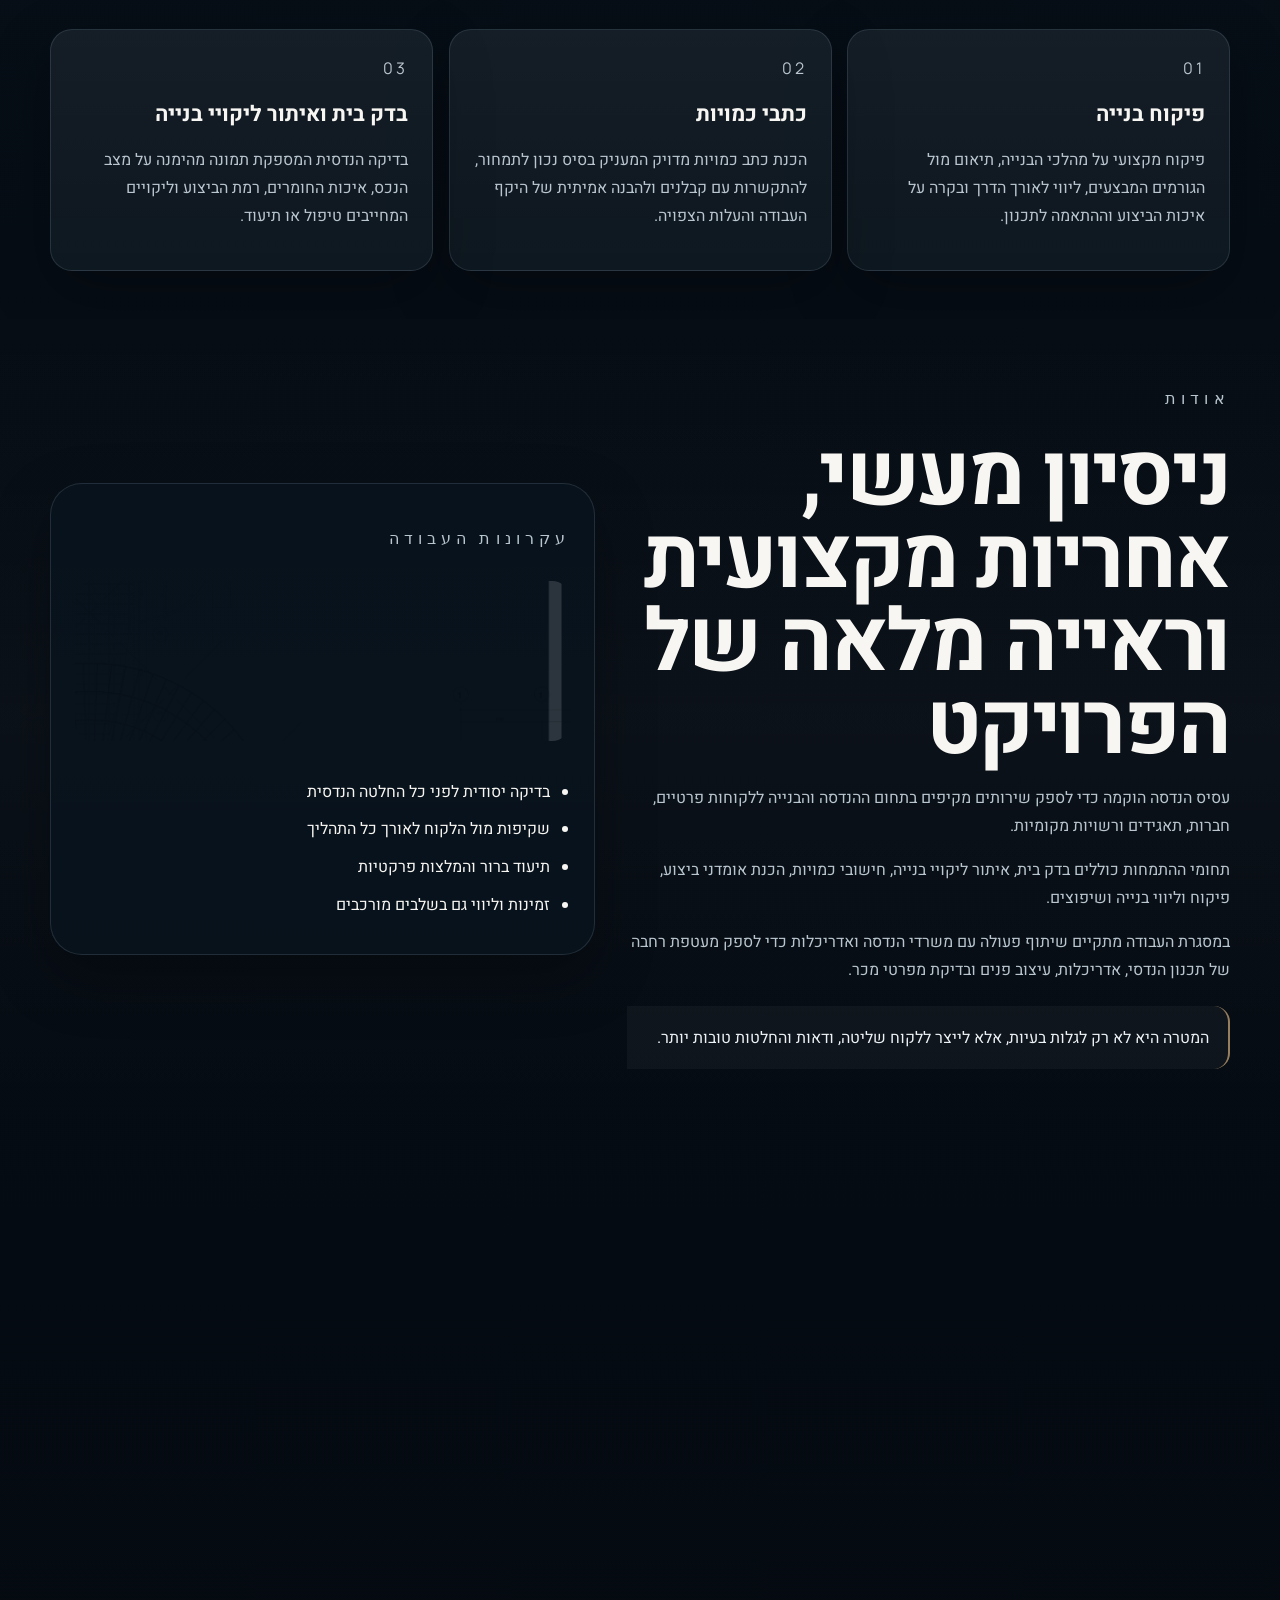
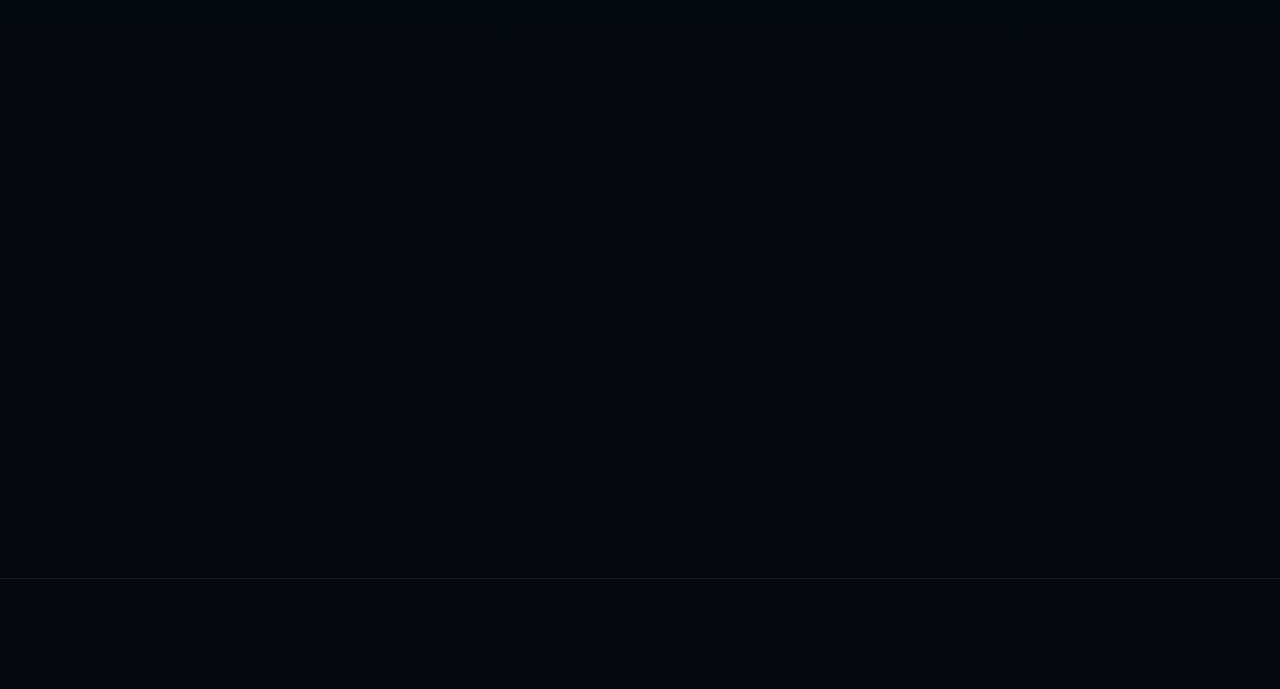
==== commit 6bd152b1: "Refine cinematic mobile performance" ====
--- a/index.html
+++ b/index.html
@@ -80,12 +80,22 @@
               <span class="brand__title">עסיס הנדסה</span>
             </span>
           </a>
-          <nav class="main-nav" aria-label="ניווט ראשי">
+          <nav class="main-nav" id="main-nav" aria-label="ניווט ראשי">
             <a href="#services">שירותים</a>
             <a href="#about">אודות</a>
             <a href="#process">תהליך עבודה</a>
             <a href="#contact">צור קשר</a>
           </nav>
+          <button
+            class="nav-toggle"
+            id="nav-toggle"
+            type="button"
+            aria-expanded="false"
+            aria-controls="main-nav"
+            aria-label="פתיחת תפריט"
+          >
+            <span class="nav-toggle__lines" aria-hidden="true"></span>
+          </button>
           <a class="call-chip" href="tel:0542563557">054-256-3557</a>
         </div>
       </header>
@@ -93,8 +103,9 @@
       <main id="main-content">
         <section class="hero" id="hero">
           <div class="hero__backdrop"></div>
+          <div class="hero__ambient" aria-hidden="true"></div>
           <div class="container hero__grid">
-            <div class="hero__content">
+            <div class="hero__content" data-reveal="delay-1">
               <p class="section-tag">ליווי הנדסי ברמה אחרת</p>
               <h1>
                 דיוק הנדסי, פיקוח בלתי מתפשר
@@ -116,7 +127,7 @@
               </ul>
             </div>
 
-            <div class="hero__card cinematic-card">
+            <div class="hero__card cinematic-card" data-reveal="delay-2">
               <div class="cinematic-card__line"></div>
               <p class="cinematic-card__label">מיקוד</p>
               <h2>מהרעיון ועד המסירה</h2>
@@ -140,9 +151,14 @@
               </div>
             </div>
 
-            <div class="hero__figure">
+            <div class="hero__figure" data-reveal>
               <div class="hero__figure-frame">
-                <img src="assets/stand1.png" alt="ניסים אסיס - עסיס הנדסה" />
+                <img
+                  src="assets/stand1.png"
+                  alt="ניסים אסיס - עסיס הנדסה"
+                  fetchpriority="high"
+                  decoding="async"
+                />
                 <div class="hero__figure-caption">
                   <span>Nisim Asis</span>
                   <strong>Owner / Engineering Lead</strong>
@@ -154,12 +170,12 @@
 
         <section class="services section" id="services">
           <div class="container">
-            <div class="section-heading">
+            <div class="section-heading" data-reveal>
               <p class="section-tag">שירותי הליבה</p>
               <h2>מעטפת הנדסית ברורה, מדויקת וישימה</h2>
             </div>
             <div class="cards-grid">
-              <article class="service-card">
+              <article class="service-card" data-reveal>
                 <p class="service-card__index">01</p>
                 <h3>פיקוח בנייה</h3>
                 <p>
@@ -167,7 +183,7 @@
                   ליווי לאורך הדרך ובקרה על איכות הביצוע וההתאמה לתכנון.
                 </p>
               </article>
-              <article class="service-card">
+              <article class="service-card" data-reveal="delay-1">
                 <p class="service-card__index">02</p>
                 <h3>כתבי כמויות</h3>
                 <p>
@@ -175,7 +191,7 @@
                   קבלנים ולהבנה אמיתית של היקף העבודה והעלות הצפויה.
                 </p>
               </article>
-              <article class="service-card">
+              <article class="service-card" data-reveal="delay-2">
                 <p class="service-card__index">03</p>
                 <h3>בדק בית ואיתור ליקויי בנייה</h3>
                 <p>
@@ -189,7 +205,7 @@
 
         <section class="about section section--muted" id="about">
           <div class="container about__grid">
-            <div class="about__content">
+            <div class="about__content" data-reveal>
               <p class="section-tag">אודות</p>
               <h2>ניסיון מעשי, אחריות מקצועית וראייה מלאה של הפרויקט</h2>
               <p>
@@ -211,9 +227,9 @@
                 </p>
               </div>
             </div>
-            <div class="about__panel">
+            <div class="about__panel" data-reveal="delay-1">
               <p class="about__panel-label">עקרונות העבודה</p>
-              <img class="about__panel-image" src="assets/bg12.png" alt="" />
+              <img class="about__panel-image" src="assets/bg12.png" alt="" loading="lazy" decoding="async" />
               <ul>
                 <li>בדיקה יסודית לפני כל החלטה הנדסית</li>
                 <li>שקיפות מול הלקוח לאורך כל התהליך</li>
@@ -226,22 +242,22 @@
 
         <section class="process section" id="process">
           <div class="container">
-            <div class="section-heading">
+            <div class="section-heading" data-reveal>
               <p class="section-tag">איך זה עובד</p>
               <h2>תהליך מסודר שמייצר שליטה וביטחון</h2>
             </div>
             <div class="timeline">
-              <article class="timeline__item">
+              <article class="timeline__item" data-reveal>
                 <span>01</span>
                 <h3>אפיון והבנת הצורך</h3>
                 <p>מגדירים מטרות, סוג הנכס, שלב הפרויקט והאתגרים המרכזיים.</p>
               </article>
-              <article class="timeline__item">
+              <article class="timeline__item" data-reveal="delay-1">
                 <span>02</span>
                 <h3>בדיקה מקצועית בשטח או בתכנון</h3>
                 <p>איסוף נתונים, בחינת מפרטים, כמויות, מסמכים ורמת ביצוע בפועל.</p>
               </article>
-              <article class="timeline__item">
+              <article class="timeline__item" data-reveal="delay-2">
                 <span>03</span>
                 <h3>המלצות וליווי להמשך</h3>
                 <p>הצגת ממצאים, תיעדוף פעולות ובניית דרך פעולה ברורה להמשך.</p>
@@ -252,7 +268,7 @@
 
         <section class="contact section section--accent" id="contact">
           <div class="container contact__grid">
-            <div>
+            <div data-reveal>
               <p class="section-tag">יצירת קשר</p>
               <h2>רוצים ליווי הנדסי מדויק? מתחילים כאן.</h2>
               <p>
@@ -260,7 +276,7 @@
                 וליווי בנייה ושיפוצים.
               </p>
             </div>
-            <div class="contact-card">
+            <div class="contact-card" data-reveal="delay-1">
               <a href="tel:0542563557">054-256-3557</a>
               <a href="mailto:nisimasis22@gmail.com">nisimasis22@gmail.com</a>
               <p>גינת אגוז 11א, בית אל</p>
--- a/styles.css
+++ b/styles.css
@@ -1,54 +1,70 @@
 :root {
-  --bg: #06131d;
-  --surface: rgba(11, 27, 39, 0.9);
-  --line: rgba(187, 223, 255, 0.14);
-  --text: #f5f7fa;
-  --muted: #b4c1cd;
-  --accent: #c79b57;
-  --accent-soft: rgba(199, 155, 87, 0.16);
-  --shadow: 0 12px 28px rgba(0, 0, 0, 0.18);
-  --radius-lg: 28px;
-  --radius-md: 20px;
-  --container: min(1120px, calc(100% - 1.25rem));
+  --bg: #071019;
+  --bg-deep: #03070c;
+  --surface: rgba(9, 20, 30, 0.82);
+  --surface-strong: rgba(10, 22, 33, 0.94);
+  --surface-soft: rgba(255, 255, 255, 0.05);
+  --line: rgba(181, 211, 232, 0.14);
+  --line-strong: rgba(255, 255, 255, 0.12);
+  --text: #f7f6f2;
+  --muted: #b9c6cf;
+  --accent: #d2a566;
+  --accent-strong: #f1c58c;
+  --accent-soft: rgba(210, 165, 102, 0.16);
+  --shadow: 0 22px 60px rgba(0, 0, 0, 0.28);
+  --radius-lg: 32px;
+  --radius-md: 22px;
+  --container: min(1180px, calc(100% - 1.5rem));
   --font-size-base: 100%;
-}
-
-* {
+  --header-height: 5.25rem;
+}
+
+*,
+*::before,
+*::after {
   box-sizing: border-box;
 }
 
 html {
   font-size: var(--font-size-base);
+  -webkit-text-size-adjust: 100%;
+}
+
+@media (prefers-reduced-motion: no-preference) {
+  html {
+    scroll-behavior: smooth;
+  }
 }
 
 body {
   margin: 0;
-  font-family: "Heebo", sans-serif;
-  background:
-    radial-gradient(circle at top right, rgba(199, 155, 87, 0.1), transparent 22%),
-    linear-gradient(180deg, #041018 0%, #07141f 35%, #0a1923 100%);
-  color: var(--text);
   min-height: 100vh;
   overflow-x: hidden;
-}
-
-body::before {
-  content: "";
-  position: fixed;
-  inset: 0;
+  font-family: "Heebo", sans-serif;
+  color: var(--text);
   background:
-    radial-gradient(circle at 20% 18%, rgba(240, 207, 159, 0.08), transparent 22%),
-    radial-gradient(circle at 82% 14%, rgba(123, 179, 208, 0.1), transparent 24%);
-  pointer-events: none;
-  opacity: 0.2;
+    radial-gradient(circle at 18% 16%, rgba(241, 197, 140, 0.16), transparent 18rem),
+    radial-gradient(circle at 84% 10%, rgba(76, 126, 163, 0.18), transparent 20rem),
+    linear-gradient(180deg, #08131d 0%, #060d15 48%, #04090f 100%);
+  text-rendering: optimizeLegibility;
+  -webkit-font-smoothing: antialiased;
+  touch-action: manipulation;
+}
+
+body.nav-open {
+  overflow: hidden;
 }
 
 body.accessibility-high-contrast {
   --surface: rgba(0, 0, 0, 0.98);
-  --line: rgba(255, 255, 255, 0.35);
+  --surface-strong: rgba(0, 0, 0, 0.98);
+  --surface-soft: rgba(255, 255, 255, 0.08);
+  --line: rgba(255, 255, 255, 0.34);
+  --line-strong: rgba(255, 255, 255, 0.5);
   --text: #fff;
   --muted: #fff;
   --accent: #ffd84d;
+  --accent-strong: #ffe992;
   background: #000;
 }
 
@@ -78,6 +94,10 @@
 textarea,
 select {
   font: inherit;
+}
+
+img {
+  max-width: 100%;
 }
 
 kbd {
@@ -105,12 +125,12 @@
   position: absolute;
   top: 1rem;
   right: 1rem;
-  background: #fff;
-  color: #000;
+  z-index: 70;
   padding: 0.65rem 1rem;
   border-radius: 999px;
+  color: #000;
+  background: #fff;
   transform: translateY(-200%);
-  z-index: 50;
 }
 
 .skip-link:focus {
@@ -120,13 +140,14 @@
 .intro-screen {
   position: fixed;
   inset: 0;
+  z-index: 60;
   display: grid;
   place-items: center;
+  padding: 1.5rem;
   background:
-    radial-gradient(circle at center, rgba(199, 155, 87, 0.16), transparent 28%),
-    linear-gradient(180deg, rgba(2, 8, 14, 0.96), rgba(2, 8, 14, 1));
-  z-index: 40;
-  transition: opacity 0.35s ease, visibility 0.35s ease;
+    radial-gradient(circle at center, rgba(210, 165, 102, 0.18), transparent 18rem),
+    linear-gradient(180deg, rgba(2, 6, 10, 0.92), rgba(2, 6, 10, 1));
+  transition: opacity 0.28s ease, visibility 0.28s ease;
 }
 
 .intro-screen.is-hidden {
@@ -136,11 +157,10 @@
 
 .intro-screen__content {
   text-align: center;
-  padding: 2rem;
 }
 
 .intro-screen__logo {
-  width: min(13rem, 40vw);
+  width: min(10rem, 34vw);
   margin-bottom: 1rem;
 }
 
@@ -149,30 +169,53 @@
 .section-tag,
 .cinematic-card__label,
 .about__panel-label {
+  display: inline-block;
   font-family: "Manrope", sans-serif;
+  font-size: 0.74rem;
+  letter-spacing: 0.32em;
   text-transform: uppercase;
-  letter-spacing: 0.3em;
-  font-size: 0.74rem;
-  color: #f0cf9f;
+  color: var(--accent-strong);
 }
 
 .intro-screen__title {
-  margin: 1rem 0 0.5rem;
-  font-size: clamp(2.6rem, 10vw, 5.5rem);
+  margin: 1rem 0 0.45rem;
+  font-size: clamp(2.8rem, 12vw, 5.6rem);
   line-height: 0.92;
 }
 
 .intro-screen__subtitle {
   margin: 0;
   color: var(--muted);
-  font-size: 1rem;
 }
 
 .site-shell {
   position: relative;
-  z-index: 1;
+  isolation: isolate;
   opacity: 0;
-  transition: opacity 0.35s ease;
+  transition: opacity 0.28s ease;
+}
+
+.site-shell::before,
+.site-shell::after {
+  content: "";
+  position: absolute;
+  pointer-events: none;
+  z-index: -1;
+}
+
+.site-shell::before {
+  inset: 0 auto auto 0;
+  width: min(42rem, 72vw);
+  height: 42rem;
+  background: radial-gradient(circle, rgba(210, 165, 102, 0.08), transparent 68%);
+}
+
+.site-shell::after {
+  top: 30rem;
+  left: 0;
+  right: 0;
+  height: 42rem;
+  background: linear-gradient(180deg, transparent, rgba(255, 255, 255, 0.02), transparent);
 }
 
 .site-shell.is-ready {
@@ -182,53 +225,77 @@
 .site-header {
   position: sticky;
   top: 0;
-  z-index: 20;
-  background: rgba(3, 12, 18, 0.92);
-  border-bottom: 1px solid rgba(255, 255, 255, 0.06);
-}
-
-.site-header--solid {
-  position: relative;
+  z-index: 40;
+  min-height: var(--header-height);
+  background: rgba(4, 10, 15, 0.88);
+  border-bottom: 1px solid rgba(255, 255, 255, 0.05);
 }
 
 .site-header__inner {
-  display: flex;
+  display: grid;
+  grid-template-columns: minmax(0, 1fr) auto auto;
   align-items: center;
-  justify-content: space-between;
-  gap: 1rem;
-  padding: 1rem 0;
+  gap: 0.75rem;
+  min-height: var(--header-height);
 }
 
 .brand {
   display: inline-flex;
   align-items: center;
-  gap: 0.85rem;
+  gap: 0.75rem;
+  min-width: 0;
 }
 
 .brand__logo {
   width: 3rem;
   height: auto;
+  flex-shrink: 0;
 }
 
 .brand span {
   display: block;
+  min-width: 0;
 }
 
 .brand__title {
-  font-size: 1.15rem;
+  display: block;
+  font-size: 1.05rem;
   font-weight: 800;
+  white-space: nowrap;
+  overflow: hidden;
+  text-overflow: ellipsis;
 }
 
 .main-nav {
-  display: flex;
-  gap: 1rem;
-  align-items: center;
-  flex-wrap: wrap;
+  position: fixed;
+  inset: var(--header-height) 0 auto 0;
+  display: grid;
+  gap: 0.5rem;
+  padding: 1rem 0.75rem 1.25rem;
+  background: rgba(3, 8, 13, 0.96);
+  border-bottom: 1px solid rgba(255, 255, 255, 0.08);
+  opacity: 0;
+  visibility: hidden;
+  transform: translateY(-0.75rem);
+  transition: opacity 0.22s ease, transform 0.22s ease, visibility 0.22s ease;
+}
+
+.main-nav.is-open {
+  opacity: 1;
+  visibility: visible;
+  transform: translateY(0);
 }
 
 .main-nav a,
 .footer-nav a {
   color: var(--muted);
+}
+
+.main-nav a {
+  padding: 0.95rem 1rem;
+  border-radius: 16px;
+  background: rgba(255, 255, 255, 0.03);
+  border: 1px solid rgba(255, 255, 255, 0.05);
 }
 
 .main-nav a:hover,
@@ -237,6 +304,7 @@
   color: var(--text);
 }
 
+.nav-toggle,
 .call-chip,
 .button,
 .accessibility-toggle,
@@ -245,33 +313,114 @@
   border: 1px solid transparent;
 }
 
+.nav-toggle {
+  display: inline-flex;
+  align-items: center;
+  justify-content: center;
+  width: 2.85rem;
+  height: 2.85rem;
+  padding: 0;
+  background: rgba(255, 255, 255, 0.05);
+  border-color: rgba(255, 255, 255, 0.08);
+  color: var(--text);
+}
+
+.nav-toggle__lines,
+.nav-toggle__lines::before,
+.nav-toggle__lines::after {
+  display: block;
+  width: 1rem;
+  height: 2px;
+  border-radius: 999px;
+  background: currentColor;
+  transition: transform 0.2s ease, opacity 0.2s ease;
+  content: "";
+}
+
+.nav-toggle__lines {
+  position: relative;
+}
+
+.nav-toggle__lines::before {
+  position: absolute;
+  transform: translateY(-0.35rem);
+}
+
+.nav-toggle__lines::after {
+  position: absolute;
+  transform: translateY(0.35rem);
+}
+
+.nav-toggle[aria-expanded="true"] .nav-toggle__lines {
+  background: transparent;
+}
+
+.nav-toggle[aria-expanded="true"] .nav-toggle__lines::before {
+  transform: rotate(45deg);
+}
+
+.nav-toggle[aria-expanded="true"] .nav-toggle__lines::after {
+  transform: rotate(-45deg);
+}
+
 .call-chip {
-  padding: 0.85rem 1.15rem;
+  display: inline-flex;
+  align-items: center;
+  justify-content: center;
+  min-height: 2.85rem;
+  padding: 0.78rem 1rem;
   background: rgba(255, 255, 255, 0.06);
   border-color: rgba(255, 255, 255, 0.1);
+  font-weight: 700;
+  white-space: nowrap;
 }
 
 .hero {
   position: relative;
-  padding: 4.5rem 0 2rem;
-}
-
-.hero__backdrop {
+  padding: clamp(1.5rem, 4vw, 2.75rem) 0 2.5rem;
+  overflow: clip;
+}
+
+.hero__backdrop,
+.hero__ambient {
   position: absolute;
   inset: 0;
+  pointer-events: none;
+}
+
+.hero__backdrop {
   background:
-    linear-gradient(180deg, rgba(4, 12, 18, 0.9), rgba(4, 12, 18, 0.78)),
+    linear-gradient(90deg, rgba(3, 9, 14, 0.94) 6%, rgba(3, 9, 14, 0.72) 46%, rgba(3, 9, 14, 0.92) 100%),
     url("assets/banner-web1.png") center/cover no-repeat;
-  pointer-events: none;
+  transform: scale(1.02);
+}
+
+.hero__ambient {
+  background:
+    radial-gradient(circle at 18% 28%, rgba(210, 165, 102, 0.22), transparent 18rem),
+    radial-gradient(circle at 74% 24%, rgba(87, 143, 182, 0.16), transparent 20rem);
+  opacity: 0.9;
 }
 
 .hero__grid,
 .about__grid,
 .contact__grid {
+  position: relative;
   display: grid;
   grid-template-columns: 1fr;
-  gap: 1.25rem;
+  gap: 1rem;
   align-items: center;
+}
+
+.hero__content,
+.hero__card,
+.hero__figure {
+  position: relative;
+  z-index: 1;
+}
+
+.hero__content {
+  padding-top: 0.5rem;
 }
 
 .hero h1,
@@ -279,14 +428,15 @@
 .about h2,
 .contact h2,
 .legal-page h1 {
-  margin: 0.4rem 0 1rem;
-  font-size: clamp(2rem, 7vw, 4.2rem);
-  line-height: 1.08;
+  margin: 0.5rem 0 1rem;
+  font-size: clamp(2.45rem, 8.2vw, 5.4rem);
+  line-height: 0.96;
+  letter-spacing: -0.03em;
 }
 
 .hero h1 span {
   display: block;
-  color: #f0cf9f;
+  color: var(--accent-strong);
 }
 
 .hero__lead,
@@ -298,29 +448,30 @@
 .legal-page p,
 .legal-page li {
   color: var(--muted);
-  line-height: 1.7;
-  font-size: 0.98rem;
+  line-height: 1.75;
+  font-size: 1rem;
 }
 
 .hero__actions {
   display: grid;
   grid-template-columns: 1fr;
   gap: 0.75rem;
-  margin: 2rem 0 1.25rem;
+  margin: 2rem 0 1.4rem;
 }
 
 .button {
   display: inline-flex;
   align-items: center;
   justify-content: center;
-  padding: 0.95rem 1.4rem;
   width: 100%;
+  min-height: 3.25rem;
+  padding: 0.95rem 1.45rem;
+  font-weight: 700;
 }
 
 .button--primary {
-  background: linear-gradient(135deg, #d3ab6d, #a67635);
-  color: #09131a;
-  font-weight: 700;
+  color: #081117;
+  background: linear-gradient(135deg, #efc98e, #b57b33);
 }
 
 .button--ghost {
@@ -329,20 +480,21 @@
 }
 
 .hero__highlights {
-  list-style: none;
   display: grid;
   grid-template-columns: 1fr;
   gap: 0.75rem;
+  margin: 0;
   padding: 0;
-  margin: 0;
+  list-style: none;
 }
 
 .hero__highlights li {
-  padding: 0.85rem 1rem;
-  border-radius: 14px;
-  background: rgba(255, 255, 255, 0.05);
+  padding: 1rem;
+  border-radius: 18px;
+  background: linear-gradient(180deg, rgba(255, 255, 255, 0.06), rgba(255, 255, 255, 0.03));
   border: 1px solid rgba(255, 255, 255, 0.08);
-  color: #dbe3eb;
+  color: #deebf2;
+  box-shadow: inset 0 1px 0 rgba(255, 255, 255, 0.04);
 }
 
 .cinematic-card,
@@ -357,11 +509,33 @@
   box-shadow: var(--shadow);
 }
 
+.cinematic-card,
+.service-card,
+.about__panel,
+.timeline__item,
+.contact-card {
+  contain: paint;
+}
+
 .cinematic-card {
   position: relative;
-  padding: 1.5rem;
+  padding: 1.4rem;
   border-radius: var(--radius-lg);
   overflow: hidden;
+  background:
+    linear-gradient(160deg, rgba(255, 255, 255, 0.07), rgba(255, 255, 255, 0.02) 48%, rgba(0, 0, 0, 0.08)),
+    var(--surface-strong);
+}
+
+.cinematic-card::after {
+  content: "";
+  position: absolute;
+  inset: auto 1.4rem 1.4rem auto;
+  width: 6rem;
+  height: 6rem;
+  border-radius: 50%;
+  background: radial-gradient(circle, rgba(210, 165, 102, 0.14), transparent 70%);
+  pointer-events: none;
 }
 
 .cinematic-card__line {
@@ -369,7 +543,7 @@
   inset: 0 auto auto 0;
   width: 100%;
   height: 1px;
-  background: linear-gradient(90deg, transparent, rgba(255, 255, 255, 0.45), transparent);
+  background: linear-gradient(90deg, transparent, rgba(255, 255, 255, 0.55), transparent);
 }
 
 .cinematic-card h2 {
@@ -379,14 +553,15 @@
 
 .stats-grid {
   display: grid;
-  gap: 0.85rem;
+  gap: 0.8rem;
   margin-top: 1.1rem;
 }
 
 .stats-grid article {
-  padding: 0.95rem 1rem;
+  padding: 1rem;
   border-radius: 18px;
   background: rgba(255, 255, 255, 0.045);
+  border: 1px solid rgba(255, 255, 255, 0.05);
 }
 
 .stats-grid strong {
@@ -406,23 +581,24 @@
 
 .hero__figure-frame {
   position: relative;
-  width: 100%;
-  max-width: 28rem;
+  width: min(100%, 28rem);
   padding: 1rem 1rem 4rem;
-  border-radius: 28px;
+  overflow: hidden;
+  border-radius: 2rem;
   background:
-    linear-gradient(180deg, rgba(255, 255, 255, 0.08), rgba(255, 255, 255, 0.02)),
-    rgba(8, 20, 29, 0.74);
-  border: 1px solid rgba(255, 255, 255, 0.12);
-  box-shadow: 0 12px 28px rgba(0, 0, 0, 0.18);
-  overflow: hidden;
+    linear-gradient(180deg, rgba(255, 255, 255, 0.09), rgba(255, 255, 255, 0.02)),
+    rgba(8, 20, 29, 0.76);
+  border: 1px solid var(--line-strong);
+  box-shadow: 0 24px 60px rgba(0, 0, 0, 0.26);
 }
 
 .hero__figure-frame::before {
   content: "";
   position: absolute;
   inset: 0;
-  background: linear-gradient(135deg, rgba(240, 207, 159, 0.12), transparent 42%);
+  background:
+    linear-gradient(135deg, rgba(241, 197, 140, 0.12), transparent 44%),
+    linear-gradient(180deg, transparent 52%, rgba(3, 8, 13, 0.4));
   pointer-events: none;
 }
 
@@ -438,10 +614,14 @@
 .hero__figure-caption {
   position: absolute;
   right: 1rem;
-  bottom: 0.9rem;
+  bottom: 1rem;
   z-index: 2;
   display: grid;
-  gap: 0.2rem;
+  gap: 0.15rem;
+  padding: 0.8rem 0.95rem;
+  border-radius: 1rem;
+  background: rgba(4, 10, 15, 0.62);
+  border: 1px solid rgba(255, 255, 255, 0.08);
 }
 
 .hero__figure-caption span {
@@ -449,28 +629,30 @@
   font-size: 0.76rem;
   letter-spacing: 0.18em;
   text-transform: uppercase;
-  color: #f0cf9f;
+  color: var(--accent-strong);
 }
 
 .hero__figure-caption strong {
-  font-size: 0.95rem;
-  color: rgba(255, 255, 255, 0.76);
+  color: rgba(255, 255, 255, 0.8);
+  font-size: 0.94rem;
 }
 
 .section {
-  padding: 2rem 0 3rem;
+  padding: 3rem 0;
+  content-visibility: auto;
+  contain-intrinsic-size: 1px 840px;
 }
 
 .section--muted {
-  background: linear-gradient(180deg, transparent, rgba(255, 255, 255, 0.02), transparent);
+  background: linear-gradient(180deg, transparent, rgba(255, 255, 255, 0.025), transparent);
 }
 
 .section--accent {
-  padding-bottom: 4rem;
+  padding-bottom: 4.25rem;
 }
 
 .section-heading {
-  max-width: 44rem;
+  max-width: 48rem;
   margin-bottom: 1.5rem;
 }
 
@@ -483,15 +665,21 @@
 
 .service-card,
 .timeline__item {
-  padding: 1.4rem;
+  position: relative;
+  padding: 1.5rem;
   border-radius: var(--radius-md);
-  position: relative;
+}
+
+.service-card {
+  background:
+    linear-gradient(180deg, rgba(255, 255, 255, 0.05), rgba(255, 255, 255, 0.025)),
+    var(--surface);
 }
 
 .service-card__index {
   margin: 0 0 1rem;
   font-family: "Manrope", sans-serif;
-  color: rgba(240, 207, 159, 0.78);
+  color: rgba(241, 197, 140, 0.86);
   letter-spacing: 0.18em;
 }
 
@@ -503,18 +691,18 @@
 }
 
 .about__panel {
+  padding: 1.5rem;
   border-radius: var(--radius-lg);
-  padding: 1.5rem;
   overflow: hidden;
 }
 
 .about__panel-image {
   width: 100%;
-  height: 8rem;
+  height: 10rem;
+  margin: 0.8rem 0 1rem;
   object-fit: cover;
   border-radius: 18px;
-  margin: 0.75rem 0 1rem;
-  opacity: 0.8;
+  opacity: 0.84;
 }
 
 .about__panel ul,
@@ -526,9 +714,9 @@
 .about__quote {
   margin-top: 1.4rem;
   padding: 1.1rem 1.2rem;
-  border-right: 2px solid rgba(240, 207, 159, 0.6);
-  background: rgba(255, 255, 255, 0.035);
+  border-right: 2px solid rgba(241, 197, 140, 0.6);
   border-radius: 0 1rem 1rem 0;
+  background: rgba(255, 255, 255, 0.04);
 }
 
 .about__quote p,
@@ -544,25 +732,25 @@
 
 .timeline__item span {
   display: inline-flex;
+  align-items: center;
+  justify-content: center;
   width: 3rem;
   height: 3rem;
+  margin-bottom: 1rem;
   border-radius: 50%;
-  align-items: center;
-  justify-content: center;
-  margin-bottom: 1rem;
   background: var(--accent-soft);
-  color: #f0cf9f;
+  color: var(--accent-strong);
   font-family: "Manrope", sans-serif;
   font-weight: 800;
 }
 
 .contact-card {
+  display: grid;
+  gap: 0.8rem;
+  padding: 1.5rem;
   border-radius: var(--radius-lg);
-  padding: 1.5rem;
-  display: grid;
-  gap: 0.8rem;
   background:
-    linear-gradient(135deg, rgba(240, 207, 159, 0.12), rgba(255, 255, 255, 0.02)),
+    linear-gradient(135deg, rgba(241, 197, 140, 0.14), rgba(255, 255, 255, 0.02)),
     rgba(11, 27, 39, 0.88);
 }
 
@@ -573,16 +761,18 @@
 }
 
 .site-footer {
-  padding: 1.4rem 0 2.2rem;
+  padding: 1.4rem 0 2.4rem;
   border-top: 1px solid rgba(255, 255, 255, 0.08);
+  content-visibility: auto;
+  contain-intrinsic-size: 1px 180px;
 }
 
 .site-footer__inner {
   display: flex;
   flex-direction: column;
+  align-items: flex-start;
   justify-content: space-between;
   gap: 1rem;
-  align-items: flex-start;
 }
 
 .site-footer__brand {
@@ -606,9 +796,9 @@
 .accessibility-toggle {
   position: fixed;
   left: 0.75rem;
-  right: 0.75rem;
   bottom: 0.75rem;
-  z-index: 30;
+  z-index: 45;
+  min-height: 2.9rem;
   padding: 0.85rem 1.2rem;
   background: linear-gradient(135deg, #f3d7ab, #c28c43);
   color: #111;
@@ -619,17 +809,17 @@
   position: fixed;
   left: 0.75rem;
   right: 0.75rem;
-  bottom: 5.2rem;
+  bottom: 4.8rem;
+  z-index: 46;
   width: auto;
-  z-index: 31;
+  padding: 1.1rem;
   border-radius: 24px;
-  padding: 1.1rem;
 }
 
 .accessibility-panel__header {
   display: flex;
+  align-items: center;
   justify-content: space-between;
-  align-items: center;
   gap: 1rem;
 }
 
@@ -648,8 +838,8 @@
 }
 
 .accessibility-panel__text {
+  margin: 0.7rem 0 1rem;
   color: var(--muted);
-  margin: 0.7rem 0 1rem;
 }
 
 .accessibility-actions {
@@ -668,7 +858,7 @@
 .accessibility-panel__link {
   display: inline-block;
   margin-top: 1rem;
-  color: #f0cf9f;
+  color: var(--accent-strong);
 }
 
 .legal-page-body {
@@ -682,40 +872,131 @@
 }
 
 .legal-page__inner {
+  padding: 1.5rem;
   border-radius: 24px;
-  padding: 1.5rem;
 }
 
 .legal-page section + section {
   margin-top: 1.6rem;
 }
 
-@media (min-width: 900px) {
+[data-reveal] {
+  opacity: 1;
+  transform: none;
+}
+
+@media (prefers-reduced-motion: no-preference) {
+  [data-reveal] {
+    opacity: 0;
+    transform: translateY(1.25rem);
+    transition: opacity 0.55s ease, transform 0.55s ease;
+    will-change: opacity, transform;
+  }
+
+  [data-reveal].is-visible {
+    opacity: 1;
+    transform: translateY(0);
+  }
+
+  [data-reveal="delay-1"] {
+    transition-delay: 0.08s;
+  }
+
+  [data-reveal="delay-2"] {
+    transition-delay: 0.16s;
+  }
+}
+
+@media (min-width: 720px) {
   .container {
-    width: min(1120px, calc(100% - 2rem));
-  }
-
-  .hero__grid,
+    width: min(1180px, calc(100% - 2rem));
+  }
+
+  .hero__actions {
+    grid-template-columns: repeat(2, minmax(0, 1fr));
+  }
+
+  .hero__highlights,
+  .accessibility-actions {
+    grid-template-columns: repeat(2, minmax(0, 1fr));
+  }
+
+  .footer-nav {
+    grid-template-columns: repeat(2, auto);
+    width: auto;
+  }
+}
+
+@media (min-width: 960px) {
+  .site-header__inner {
+    display: flex;
+    gap: 1.25rem;
+  }
+
+  .nav-toggle {
+    display: none;
+  }
+
+  .main-nav {
+    position: static;
+    inset: auto;
+    display: flex;
+    flex: 1;
+    justify-content: center;
+    align-items: center;
+    gap: 1.5rem;
+    padding: 0;
+    background: transparent;
+    border: 0;
+    opacity: 1;
+    visibility: visible;
+    transform: none;
+  }
+
+  .main-nav a {
+    padding: 0;
+    background: transparent;
+    border: 0;
+  }
+
+  .hero {
+    min-height: min(58rem, 100vh);
+    display: flex;
+    align-items: center;
+    padding: 2rem 0 3rem;
+  }
+
+  .hero__grid {
+    grid-template-columns: minmax(0, 1.08fr) minmax(21rem, 0.78fr);
+    gap: 1.5rem 2rem;
+    direction: ltr;
+  }
+
+  .hero__grid > * {
+    direction: rtl;
+  }
+
+  .hero__content {
+    grid-row: 1 / span 2;
+    padding: 2rem 0;
+  }
+
+  .hero__card {
+    align-self: end;
+  }
+
+  .hero__figure {
+    align-self: start;
+  }
+
+  .hero__highlights {
+    grid-template-columns: repeat(3, minmax(0, 1fr));
+  }
+
   .about__grid,
   .contact__grid {
-    grid-template-columns: 1.05fr 0.95fr;
+    grid-template-columns: minmax(0, 1.05fr) minmax(0, 0.95fr);
     gap: 2rem;
-  }
-
-  .hero__grid {
-    direction: ltr;
-  }
-
-  .hero__grid > * {
-    direction: rtl;
-  }
-
-  .hero__actions {
-    grid-template-columns: repeat(2, minmax(0, 1fr));
-  }
-
-  .hero__highlights {
-    grid-template-columns: repeat(3, minmax(0, 1fr));
   }
 
   .cards-grid,
@@ -723,39 +1004,52 @@
     grid-template-columns: repeat(3, minmax(0, 1fr));
   }
 
-  .main-nav {
-    gap: 1.5rem;
-  }
-
-  .site-header__inner {
-    flex-direction: row;
-    align-items: center;
-  }
-
   .site-footer__inner {
     flex-direction: row;
     align-items: center;
   }
 
   .footer-nav {
-    width: auto;
     grid-template-columns: repeat(4, auto);
   }
 
-  .accessibility-toggle {
-    left: 1rem;
-    right: auto;
-    width: auto;
-  }
-
   .accessibility-panel {
-    left: 1rem;
     right: auto;
     width: min(24rem, calc(100% - 2rem));
   }
-
-  .accessibility-actions {
-    grid-template-columns: repeat(2, minmax(0, 1fr));
+}
+
+@media (max-width: 479px) {
+  :root {
+    --container: calc(100% - 1rem);
+  }
+
+  .brand__eyebrow {
+    font-size: 0.66rem;
+    letter-spacing: 0.24em;
+  }
+
+  .brand__title {
+    font-size: 0.97rem;
+  }
+
+  .call-chip {
+    padding-inline: 0.85rem;
+    font-size: 0.92rem;
+  }
+
+  .hero h1 {
+    font-size: clamp(2.1rem, 11vw, 3.2rem);
+  }
+
+  .hero__figure-frame {
+    padding: 0.7rem 0.7rem 3.8rem;
+  }
+
+  .accessibility-toggle {
+    left: 0.5rem;
+    bottom: 0.5rem;
+    padding: 0.78rem 1rem;
   }
 }
 
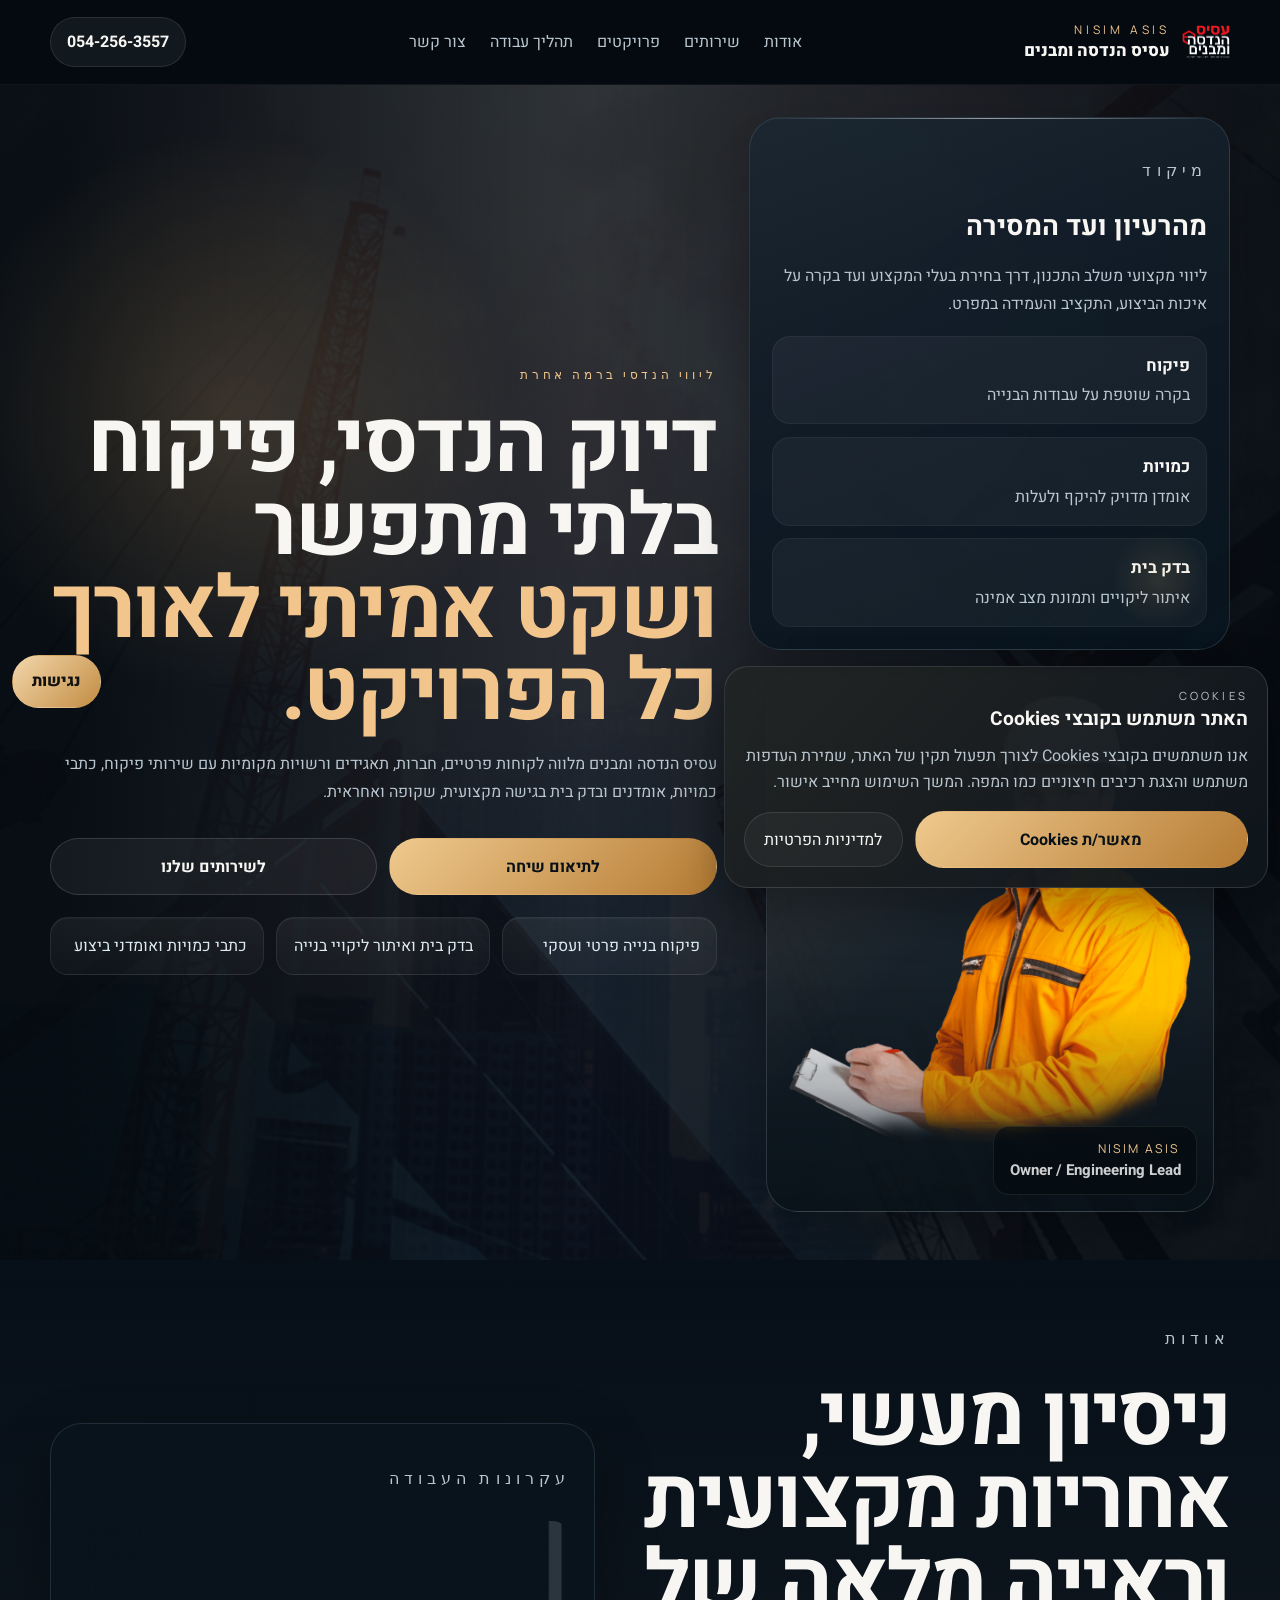
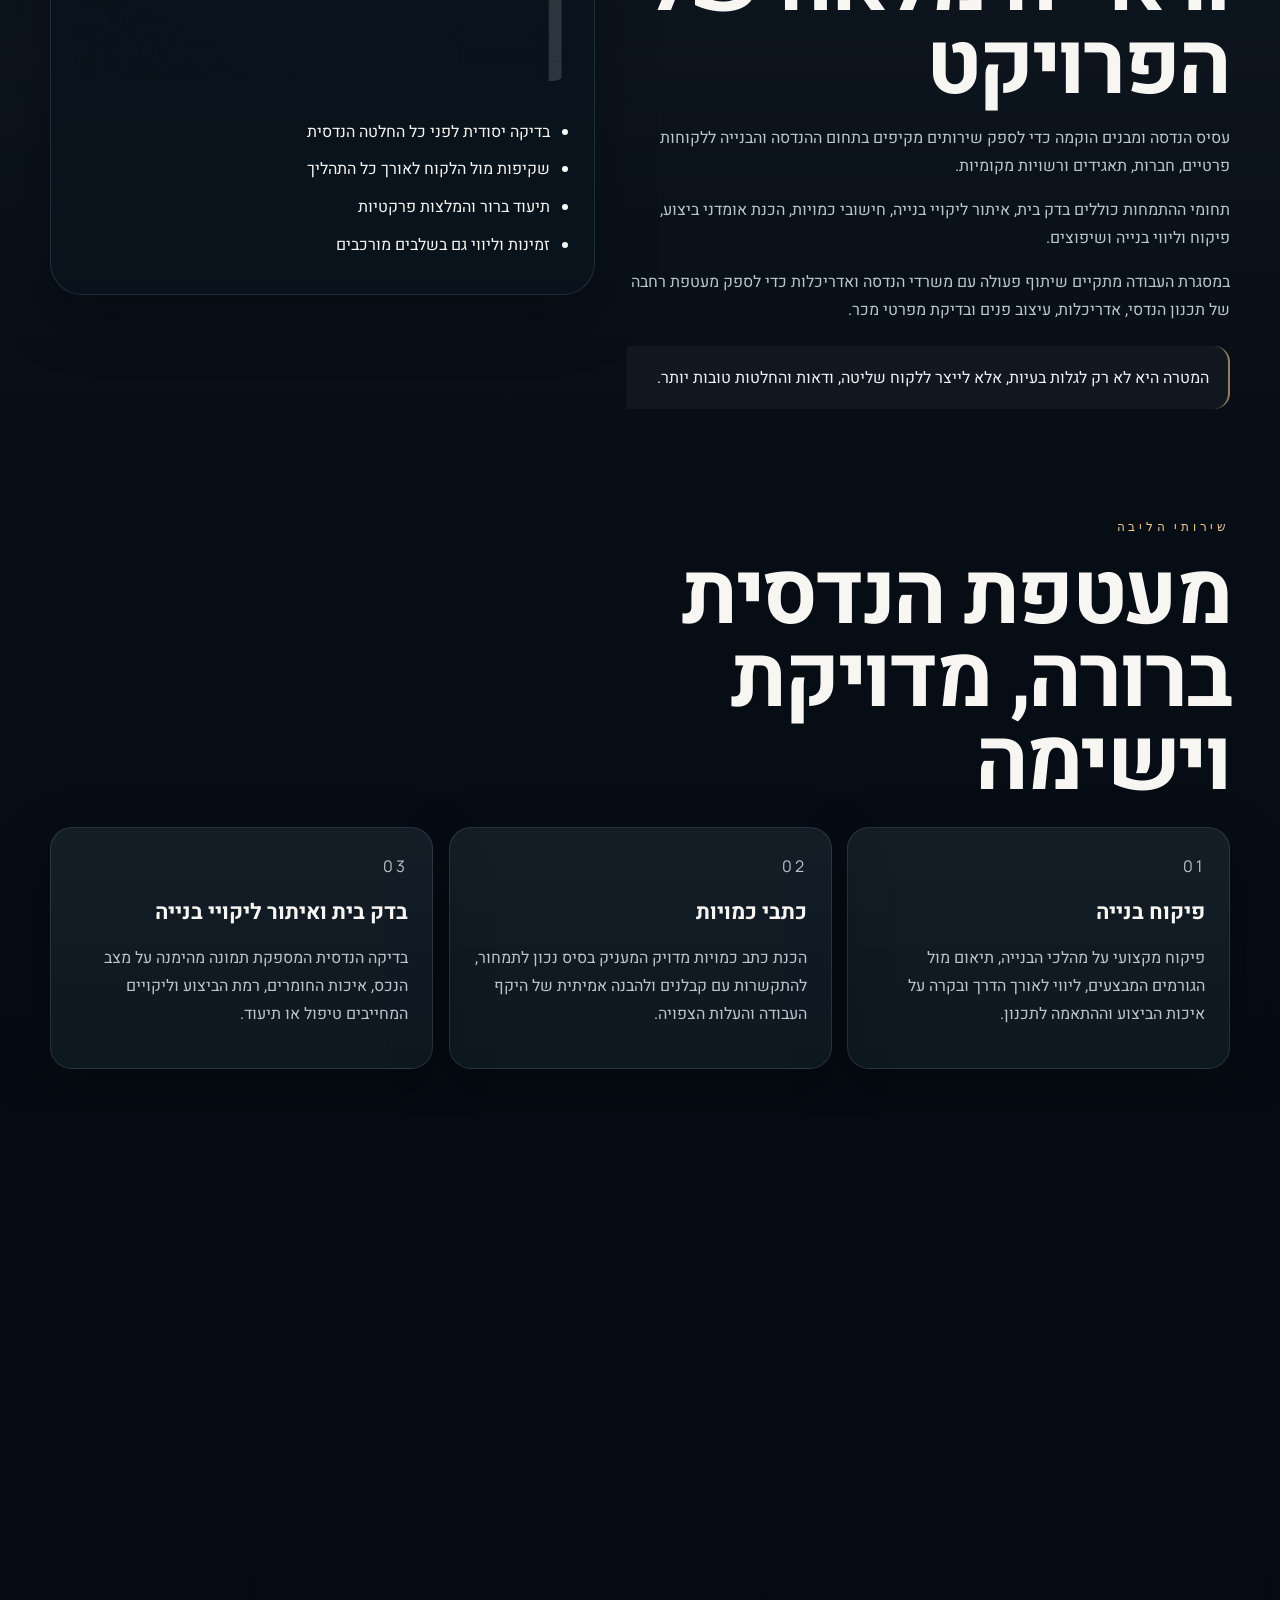
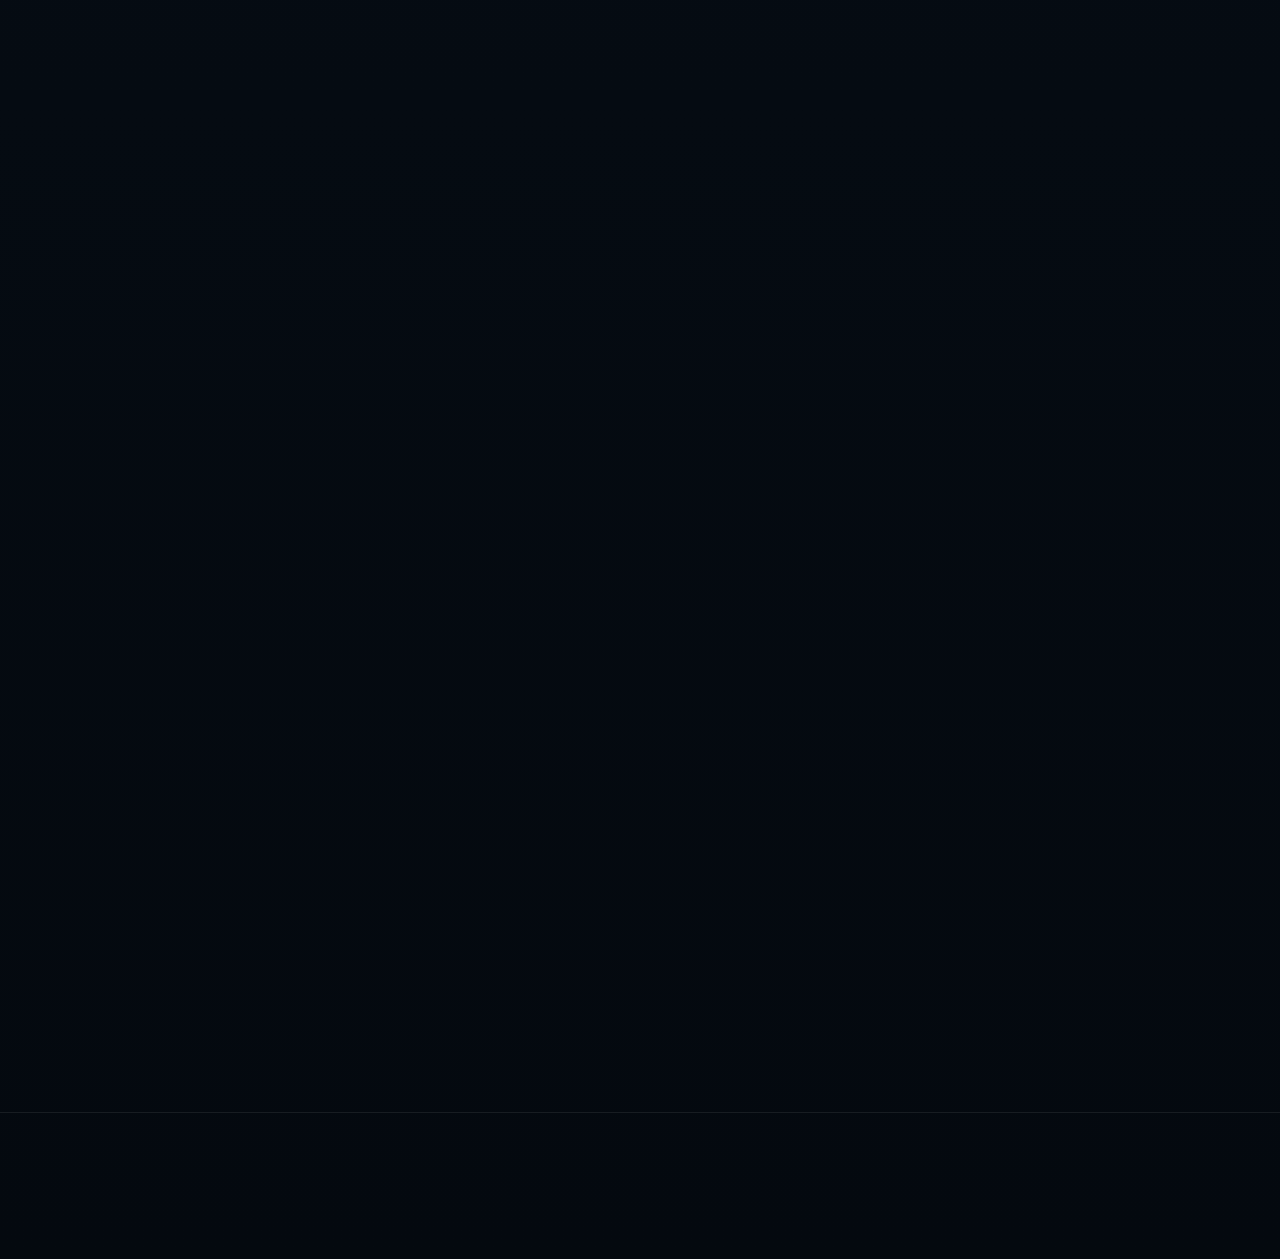
==== commit 3ddff5bc: "Update branding, navigation, and consent UX" ====
--- a/index.html
+++ b/index.html
@@ -3,10 +3,10 @@
   <head>
     <meta charset="UTF-8" />
     <meta name="viewport" content="width=device-width, initial-scale=1.0" />
-    <title>עסיס הנדסה | פיקוח, כתבי כמויות ובדק בית</title>
+    <title>עסיס הנדסה ומבנים | פיקוח, כתבי כמויות ובדק בית</title>
     <meta
       name="description"
-      content="עסיס הנדסה מעניקה שירותי פיקוח בנייה, כתבי כמויות, אומדני ביצוע ובדק בית ללקוחות פרטיים, חברות ורשויות."
+      content="עסיס הנדסה ומבנים מעניקה שירותי פיקוח בנייה, כתבי כמויות, אומדני ביצוע ובדק בית ללקוחות פרטיים, חברות ורשויות."
     />
     <link rel="preconnect" href="https://fonts.googleapis.com" />
     <link rel="preconnect" href="https://fonts.gstatic.com" crossorigin />
@@ -14,16 +14,26 @@
       href="https://fonts.googleapis.com/css2?family=Heebo:wght@300;400;500;700;800&family=Manrope:wght@500;700;800&display=swap"
       rel="stylesheet"
     />
+    <link href="https://api.mapbox.com/mapbox-gl-js/v3.12.0/mapbox-gl.css" rel="stylesheet" />
     <link rel="stylesheet" href="styles.css" />
+    <script>
+      if ("scrollRestoration" in history) {
+        history.scrollRestoration = "manual";
+      }
+      if (window.location.hash) {
+        history.replaceState(null, "", window.location.pathname + window.location.search);
+      }
+      window.scrollTo(0, 0);
+    </script>
   </head>
   <body>
     <a class="skip-link" href="#main-content">דלגו לתוכן המרכזי</a>
 
     <div class="intro-screen" id="intro-screen" aria-hidden="true">
       <div class="intro-screen__content">
-        <img class="intro-screen__logo" src="assets/logo.png" alt="לוגו עסיס הנדסה" />
+        <img class="intro-screen__logo" src="assets/logo.png" alt="לוגו עסיס הנדסה ומבנים" />
         <p class="intro-screen__eyebrow">Nisim Asis</p>
-        <h1 class="intro-screen__title">עסיס הנדסה</h1>
+        <h1 class="intro-screen__title">עסיס הנדסה ומבנים</h1>
         <p class="intro-screen__subtitle">
           פיקוח, דיוק ושקט הנדסי לפרויקטים פרטיים ועסקיים
         </p>
@@ -40,6 +50,30 @@
     >
       נגישות
     </button>
+
+    <aside
+      class="cookie-banner"
+      id="cookie-banner"
+      role="dialog"
+      aria-modal="false"
+      aria-labelledby="cookie-banner-title"
+      hidden
+    >
+      <div class="cookie-banner__content">
+        <p class="cookie-banner__eyebrow">Cookies</p>
+        <h2 id="cookie-banner-title">האתר משתמש בקובצי Cookies</h2>
+        <p>
+          אנו משתמשים בקובצי Cookies לצורך תפעול תקין של האתר, שמירת העדפות
+          משתמש והצגת רכיבים חיצוניים כמו המפה. המשך השימוש מחייב אישור.
+        </p>
+        <div class="cookie-banner__actions">
+          <button class="button button--primary cookie-banner__button" id="cookie-accept" type="button">
+            מאשר/ת Cookies
+          </button>
+          <a class="cookie-banner__link" href="privacy.html">למדיניות הפרטיות</a>
+        </div>
+      </div>
+    </aside>
 
     <aside
       class="accessibility-panel"
@@ -74,15 +108,16 @@
       <header class="site-header">
         <div class="container site-header__inner">
           <a class="brand" href="#hero" aria-label="מעבר לראש הדף">
-            <img class="brand__logo" src="assets/logo.png" alt="לוגו עסיס הנדסה" />
+            <img class="brand__logo" src="assets/logo.png" alt="לוגו עסיס הנדסה ומבנים" />
             <span>
               <span class="brand__eyebrow">Nisim Asis</span>
-              <span class="brand__title">עסיס הנדסה</span>
+              <span class="brand__title">עסיס הנדסה ומבנים</span>
             </span>
           </a>
           <nav class="main-nav" id="main-nav" aria-label="ניווט ראשי">
+            <a href="#about">אודות</a>
             <a href="#services">שירותים</a>
-            <a href="#about">אודות</a>
+            <a href="#projects">פרויקטים</a>
             <a href="#process">תהליך עבודה</a>
             <a href="#contact">צור קשר</a>
           </nav>
@@ -112,7 +147,7 @@
                 <span>ושקט אמיתי לאורך כל הפרויקט.</span>
               </h1>
               <p class="hero__lead">
-                עסיס הנדסה מלווה לקוחות פרטיים, חברות, תאגידים ורשויות מקומיות
+                עסיס הנדסה ומבנים מלווה לקוחות פרטיים, חברות, תאגידים ורשויות מקומיות
                 עם שירותי פיקוח, כתבי כמויות, אומדנים ובדק בית בגישה מקצועית,
                 שקופה ואחראית.
               </p>
@@ -155,7 +190,7 @@
               <div class="hero__figure-frame">
                 <img
                   src="assets/stand1.png"
-                  alt="ניסים אסיס - עסיס הנדסה"
+                  alt="ניסים אסיס - עסיס הנדסה ומבנים"
                   fetchpriority="high"
                   decoding="async"
                 />
@@ -168,48 +203,13 @@
           </div>
         </section>
 
-        <section class="services section" id="services">
-          <div class="container">
-            <div class="section-heading" data-reveal>
-              <p class="section-tag">שירותי הליבה</p>
-              <h2>מעטפת הנדסית ברורה, מדויקת וישימה</h2>
-            </div>
-            <div class="cards-grid">
-              <article class="service-card" data-reveal>
-                <p class="service-card__index">01</p>
-                <h3>פיקוח בנייה</h3>
-                <p>
-                  פיקוח מקצועי על מהלכי הבנייה, תיאום מול הגורמים המבצעים,
-                  ליווי לאורך הדרך ובקרה על איכות הביצוע וההתאמה לתכנון.
-                </p>
-              </article>
-              <article class="service-card" data-reveal="delay-1">
-                <p class="service-card__index">02</p>
-                <h3>כתבי כמויות</h3>
-                <p>
-                  הכנת כתב כמויות מדויק המעניק בסיס נכון לתמחור, להתקשרות עם
-                  קבלנים ולהבנה אמיתית של היקף העבודה והעלות הצפויה.
-                </p>
-              </article>
-              <article class="service-card" data-reveal="delay-2">
-                <p class="service-card__index">03</p>
-                <h3>בדק בית ואיתור ליקויי בנייה</h3>
-                <p>
-                  בדיקה הנדסית המספקת תמונה מהימנה על מצב הנכס, איכות החומרים,
-                  רמת הביצוע וליקויים המחייבים טיפול או תיעוד.
-                </p>
-              </article>
-            </div>
-          </div>
-        </section>
-
         <section class="about section section--muted" id="about">
           <div class="container about__grid">
             <div class="about__content" data-reveal>
               <p class="section-tag">אודות</p>
               <h2>ניסיון מעשי, אחריות מקצועית וראייה מלאה של הפרויקט</h2>
               <p>
-                עסיס הנדסה הוקמה כדי לספק שירותים מקיפים בתחום ההנדסה והבנייה
+                עסיס הנדסה ומבנים הוקמה כדי לספק שירותים מקיפים בתחום ההנדסה והבנייה
                 ללקוחות פרטיים, חברות, תאגידים ורשויות מקומיות.
               </p>
               <p>
@@ -240,6 +240,70 @@
           </div>
         </section>
 
+        <section class="services section" id="services">
+          <div class="container">
+            <div class="section-heading" data-reveal>
+              <p class="section-tag">שירותי הליבה</p>
+              <h2>מעטפת הנדסית ברורה, מדויקת וישימה</h2>
+            </div>
+            <div class="cards-grid">
+              <article class="service-card" data-reveal>
+                <p class="service-card__index">01</p>
+                <h3>פיקוח בנייה</h3>
+                <p>
+                  פיקוח מקצועי על מהלכי הבנייה, תיאום מול הגורמים המבצעים,
+                  ליווי לאורך הדרך ובקרה על איכות הביצוע וההתאמה לתכנון.
+                </p>
+              </article>
+              <article class="service-card" data-reveal="delay-1">
+                <p class="service-card__index">02</p>
+                <h3>כתבי כמויות</h3>
+                <p>
+                  הכנת כתב כמויות מדויק המעניק בסיס נכון לתמחור, להתקשרות עם
+                  קבלנים ולהבנה אמיתית של היקף העבודה והעלות הצפויה.
+                </p>
+              </article>
+              <article class="service-card" data-reveal="delay-2">
+                <p class="service-card__index">03</p>
+                <h3>בדק בית ואיתור ליקויי בנייה</h3>
+                <p>
+                  בדיקה הנדסית המספקת תמונה מהימנה על מצב הנכס, איכות החומרים,
+                  רמת הביצוע וליקויים המחייבים טיפול או תיעוד.
+                </p>
+              </article>
+            </div>
+          </div>
+        </section>
+
+        <section class="projects section" id="projects">
+          <div class="container projects__grid">
+            <div class="projects__content" data-reveal>
+              <p class="section-tag">פרויקטים</p>
+              <h2>בקרוב: מפת פרויקטים ואזורי שירות</h2>
+              <p>
+                כאן יוצגו בהמשך פרויקטים נבחרים, אזורי עבודה ומיקומים רלוונטיים
+                לליווי הנדסי, פיקוח ובדק בית.
+              </p>
+              <p>
+                בינתיים הוספנו מפת מיקום בסיסית כדי להכין את האזור לתוכן שתשלח
+                בהמשך.
+              </p>
+            </div>
+            <div class="projects__panel" data-reveal="delay-1">
+              <div class="projects__panel-head">
+                <p class="about__panel-label">Mapbox</p>
+                <p class="projects__meta">שדרות והסביבה</p>
+              </div>
+              <div class="projects-map-shell">
+                <div class="projects-map" id="projects-map" aria-label="מפת פרויקטים"></div>
+                <div class="projects-map__placeholder" id="projects-map-placeholder">
+                  אשרו Cookies כדי לטעון את המפה
+                </div>
+              </div>
+            </div>
+          </div>
+        </section>
+
         <section class="process section" id="process">
           <div class="container">
             <div class="section-heading" data-reveal>
@@ -278,9 +342,15 @@
             </div>
             <div class="contact-card" data-reveal="delay-1">
               <a href="tel:0542563557">054-256-3557</a>
+              <a class="whatsapp-link" href="https://wa.me/972542563557" target="_blank" rel="noopener noreferrer">
+                <span class="whatsapp-link__icon" aria-hidden="true">
+                  <svg viewBox="0 0 24 24" focusable="false">
+                    <path d="M19.05 4.94A9.8 9.8 0 0 0 12.06 2a9.93 9.93 0 0 0-8.6 14.9L2 22l5.25-1.37a9.92 9.92 0 0 0 4.76 1.22h.01A9.99 9.99 0 0 0 22 11.93a9.83 9.83 0 0 0-2.95-6.99Zm-7.03 15.23h-.01a8.26 8.26 0 0 1-4.21-1.15l-.3-.18-3.12.81.84-3.04-.2-.31a8.25 8.25 0 1 1 7 3.87Zm4.52-6.18c-.25-.13-1.47-.72-1.7-.8s-.39-.12-.55.12-.64.8-.79.96-.29.19-.54.06a6.74 6.74 0 0 1-1.98-1.22 7.38 7.38 0 0 1-1.37-1.7c-.14-.25-.02-.39.11-.52.11-.11.25-.29.37-.43.12-.15.16-.25.24-.41.08-.17.04-.31-.02-.43s-.55-1.34-.75-1.84c-.2-.48-.41-.42-.55-.43h-.47c-.17 0-.43.06-.65.31s-.86.84-.86 2.05.88 2.39 1 2.56 1.72 2.62 4.18 3.68c.59.25 1.05.4 1.41.51.59.19 1.12.16 1.54.1.47-.07 1.47-.6 1.68-1.17.21-.58.21-1.08.14-1.18-.06-.1-.22-.16-.47-.29Z" />
+                  </svg>
+                </span>
+                <span>וואטסאפ</span>
+              </a>
               <a href="mailto:nisimasis22@gmail.com">nisimasis22@gmail.com</a>
-              <p>גינת אגוז 11א, בית אל</p>
-              <p>קבלת קהל בתיאום מראש</p>
             </div>
           </div>
         </section>
@@ -289,19 +359,32 @@
       <footer class="site-footer">
         <div class="container site-footer__inner">
           <div>
-            <p class="site-footer__brand">עסיס הנדסה</p>
+            <p class="site-footer__brand">עסיס הנדסה ומבנים</p>
             <p>פיקוח, כתבי כמויות, אומדנים ובדק בית.</p>
+            <p class="site-credit">
+              נבנה על ידי
+              <a href="https://www.instagram.com/idan.hadad/" target="_blank" rel="noopener noreferrer">עידן חדד</a>
+            </p>
           </div>
           <nav class="footer-nav" aria-label="קישורי תחתית">
             <a href="accessibility.html">הצהרת נגישות</a>
             <a href="privacy.html">מדיניות פרטיות</a>
             <a href="tel:0542563557">טלפון</a>
+            <a class="whatsapp-link" href="https://wa.me/972542563557" target="_blank" rel="noopener noreferrer">
+              <span class="whatsapp-link__icon" aria-hidden="true">
+                <svg viewBox="0 0 24 24" focusable="false">
+                  <path d="M19.05 4.94A9.8 9.8 0 0 0 12.06 2a9.93 9.93 0 0 0-8.6 14.9L2 22l5.25-1.37a9.92 9.92 0 0 0 4.76 1.22h.01A9.99 9.99 0 0 0 22 11.93a9.83 9.83 0 0 0-2.95-6.99Zm-7.03 15.23h-.01a8.26 8.26 0 0 1-4.21-1.15l-.3-.18-3.12.81.84-3.04-.2-.31a8.25 8.25 0 1 1 7 3.87Zm4.52-6.18c-.25-.13-1.47-.72-1.7-.8s-.39-.12-.55.12-.64.8-.79.96-.29.19-.54.06a6.74 6.74 0 0 1-1.98-1.22 7.38 7.38 0 0 1-1.37-1.7c-.14-.25-.02-.39.11-.52.11-.11.25-.29.37-.43.12-.15.16-.25.24-.41.08-.17.04-.31-.02-.43s-.55-1.34-.75-1.84c-.2-.48-.41-.42-.55-.43h-.47c-.17 0-.43.06-.65.31s-.86.84-.86 2.05.88 2.39 1 2.56 1.72 2.62 4.18 3.68c.59.25 1.05.4 1.41.51.59.19 1.12.16 1.54.1.47-.07 1.47-.6 1.68-1.17.21-.58.21-1.08.14-1.18-.06-.1-.22-.16-.47-.29Z" />
+                </svg>
+              </span>
+              <span>וואטסאפ</span>
+            </a>
             <a href="mailto:nisimasis22@gmail.com">אימייל</a>
           </nav>
         </div>
       </footer>
     </div>
 
-    <script src="script.js"></script>
+    <script src="https://api.mapbox.com/mapbox-gl-js/v3.12.0/mapbox-gl.js" defer></script>
+    <script src="script.js" defer></script>
   </body>
 </html>
--- a/styles.css
+++ b/styles.css
@@ -55,6 +55,10 @@
   overflow: hidden;
 }
 
+body.cookie-banner-open .accessibility-toggle {
+  bottom: 12rem;
+}
+
 body.accessibility-high-contrast {
   --surface: rgba(0, 0, 0, 0.98);
   --surface-strong: rgba(0, 0, 0, 0.98);
@@ -654,6 +658,77 @@
 .section-heading {
   max-width: 48rem;
   margin-bottom: 1.5rem;
+}
+
+.projects__grid {
+  display: grid;
+  grid-template-columns: 1fr;
+  gap: 1rem;
+  align-items: stretch;
+}
+
+.projects__content,
+.projects__panel {
+  position: relative;
+}
+
+.projects__panel {
+  padding: 1.35rem;
+  border-radius: var(--radius-lg);
+  background:
+    linear-gradient(180deg, rgba(255, 255, 255, 0.05), rgba(255, 255, 255, 0.025)),
+    var(--surface);
+  border: 1px solid var(--line);
+  box-shadow: var(--shadow);
+}
+
+.projects__panel-head {
+  display: flex;
+  align-items: center;
+  justify-content: space-between;
+  gap: 1rem;
+  margin-bottom: 1rem;
+}
+
+.projects__meta {
+  margin: 0;
+  color: var(--muted);
+  font-size: 0.95rem;
+}
+
+.projects-map-shell {
+  position: relative;
+  overflow: hidden;
+  min-height: 21rem;
+  border-radius: 24px;
+  background:
+    radial-gradient(circle at top right, rgba(210, 165, 102, 0.14), transparent 30%),
+    linear-gradient(180deg, rgba(5, 12, 19, 0.96), rgba(8, 18, 28, 0.92));
+  border: 1px solid rgba(255, 255, 255, 0.08);
+}
+
+.projects-map {
+  position: absolute;
+  inset: 0;
+}
+
+.projects-map__placeholder {
+  position: absolute;
+  inset: 0;
+  display: grid;
+  place-items: center;
+  padding: 1.5rem;
+  text-align: center;
+  color: var(--text);
+  background:
+    linear-gradient(180deg, rgba(3, 9, 14, 0.4), rgba(3, 9, 14, 0.68)),
+    radial-gradient(circle at center, rgba(210, 165, 102, 0.12), transparent 44%);
+}
+
+.projects-map-shell.is-active .projects-map__placeholder {
+  opacity: 0;
+  visibility: hidden;
+  transition: opacity 0.24s ease, visibility 0.24s ease;
 }
 
 .cards-grid,
@@ -760,6 +835,29 @@
   overflow-wrap: anywhere;
 }
 
+.whatsapp-link {
+  display: inline-flex;
+  align-items: center;
+  gap: 0.45rem;
+}
+
+.whatsapp-link__icon {
+  display: inline-flex;
+  align-items: center;
+  justify-content: center;
+  width: 1.2rem;
+  height: 1.2rem;
+  color: #25d366;
+  flex-shrink: 0;
+}
+
+.whatsapp-link__icon svg {
+  display: block;
+  width: 100%;
+  height: 100%;
+  fill: currentColor;
+}
+
 .site-footer {
   padding: 1.4rem 0 2.4rem;
   border-top: 1px solid rgba(255, 255, 255, 0.08);
@@ -786,11 +884,81 @@
   color: var(--muted);
 }
 
+.site-credit {
+  margin-top: 0.9rem !important;
+  font-size: 0.95rem;
+  color: var(--muted);
+}
+
+.site-credit a {
+  color: var(--accent-strong);
+}
+
 .footer-nav {
   display: grid;
   grid-template-columns: 1fr;
   gap: 0.75rem;
   width: 100%;
+}
+
+.cookie-banner {
+  position: fixed;
+  right: 0.75rem;
+  left: 0.75rem;
+  bottom: 0.75rem;
+  z-index: 55;
+}
+
+.cookie-banner__content {
+  padding: 1.2rem;
+  border-radius: 24px;
+  background:
+    linear-gradient(135deg, rgba(241, 197, 140, 0.12), rgba(255, 255, 255, 0.03)),
+    rgba(6, 14, 21, 0.97);
+  border: 1px solid rgba(255, 255, 255, 0.12);
+  box-shadow: 0 20px 50px rgba(0, 0, 0, 0.34);
+}
+
+.cookie-banner__eyebrow {
+  margin: 0 0 0.45rem;
+  font-family: "Manrope", sans-serif;
+  font-size: 0.7rem;
+  letter-spacing: 0.28em;
+  text-transform: uppercase;
+  color: var(--accent-strong);
+}
+
+.cookie-banner h2 {
+  margin: 0 0 0.6rem;
+  font-size: 1.2rem;
+}
+
+.cookie-banner p {
+  margin: 0;
+  color: var(--muted);
+  line-height: 1.65;
+}
+
+.cookie-banner__actions {
+  display: grid;
+  grid-template-columns: 1fr;
+  gap: 0.75rem;
+  margin-top: 1rem;
+}
+
+.cookie-banner__button {
+  min-height: 3rem;
+}
+
+.cookie-banner__link {
+  display: inline-flex;
+  align-items: center;
+  justify-content: center;
+  min-height: 3rem;
+  padding: 0.9rem 1.2rem;
+  border-radius: 999px;
+  border: 1px solid rgba(255, 255, 255, 0.1);
+  background: rgba(255, 255, 255, 0.04);
 }
 
 .accessibility-toggle {
@@ -924,6 +1092,16 @@
   .footer-nav {
     grid-template-columns: repeat(2, auto);
     width: auto;
+  }
+
+  .cookie-banner {
+    left: auto;
+    width: min(34rem, calc(100% - 1.5rem));
+  }
+
+  .cookie-banner__actions {
+    grid-template-columns: minmax(0, 1fr) auto;
+    align-items: center;
   }
 }
 
@@ -994,7 +1172,8 @@
   }
 
   .about__grid,
-  .contact__grid {
+  .contact__grid,
+  .projects__grid {
     grid-template-columns: minmax(0, 1.05fr) minmax(0, 0.95fr);
     gap: 2rem;
   }
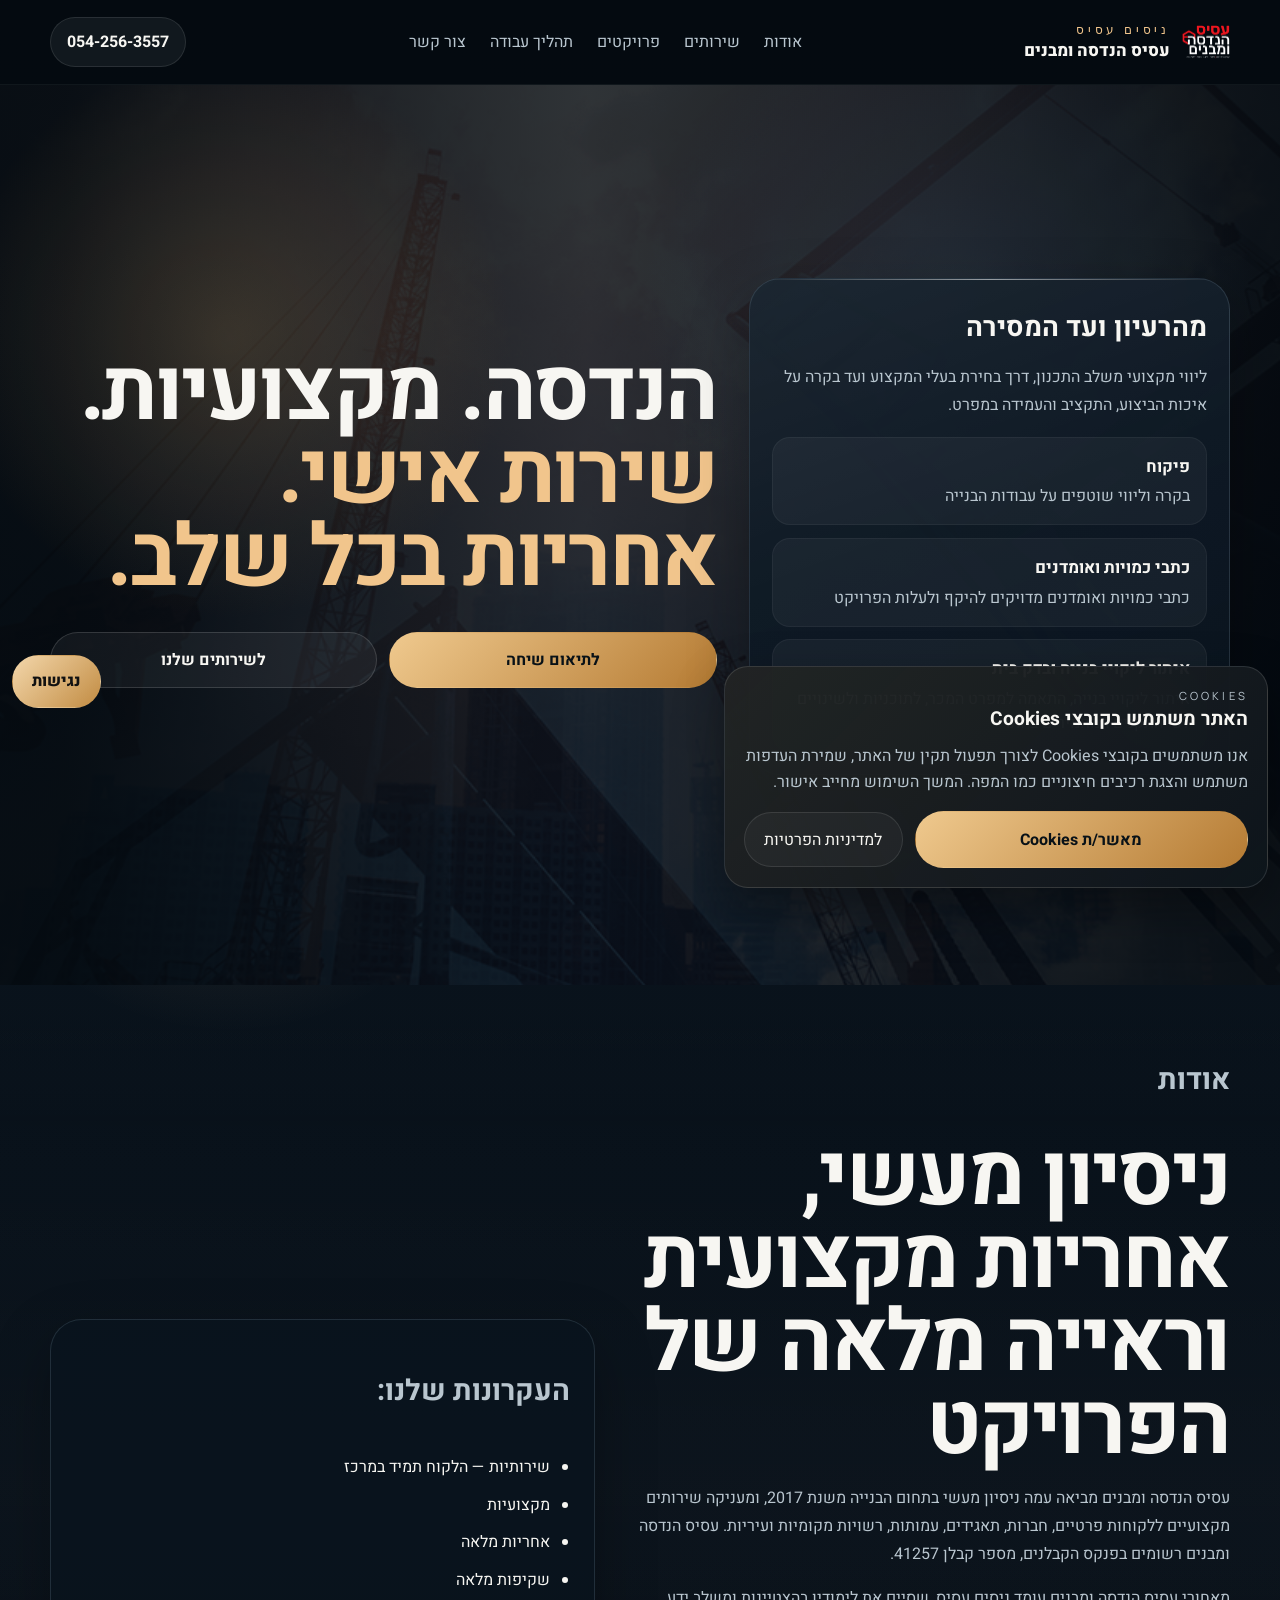
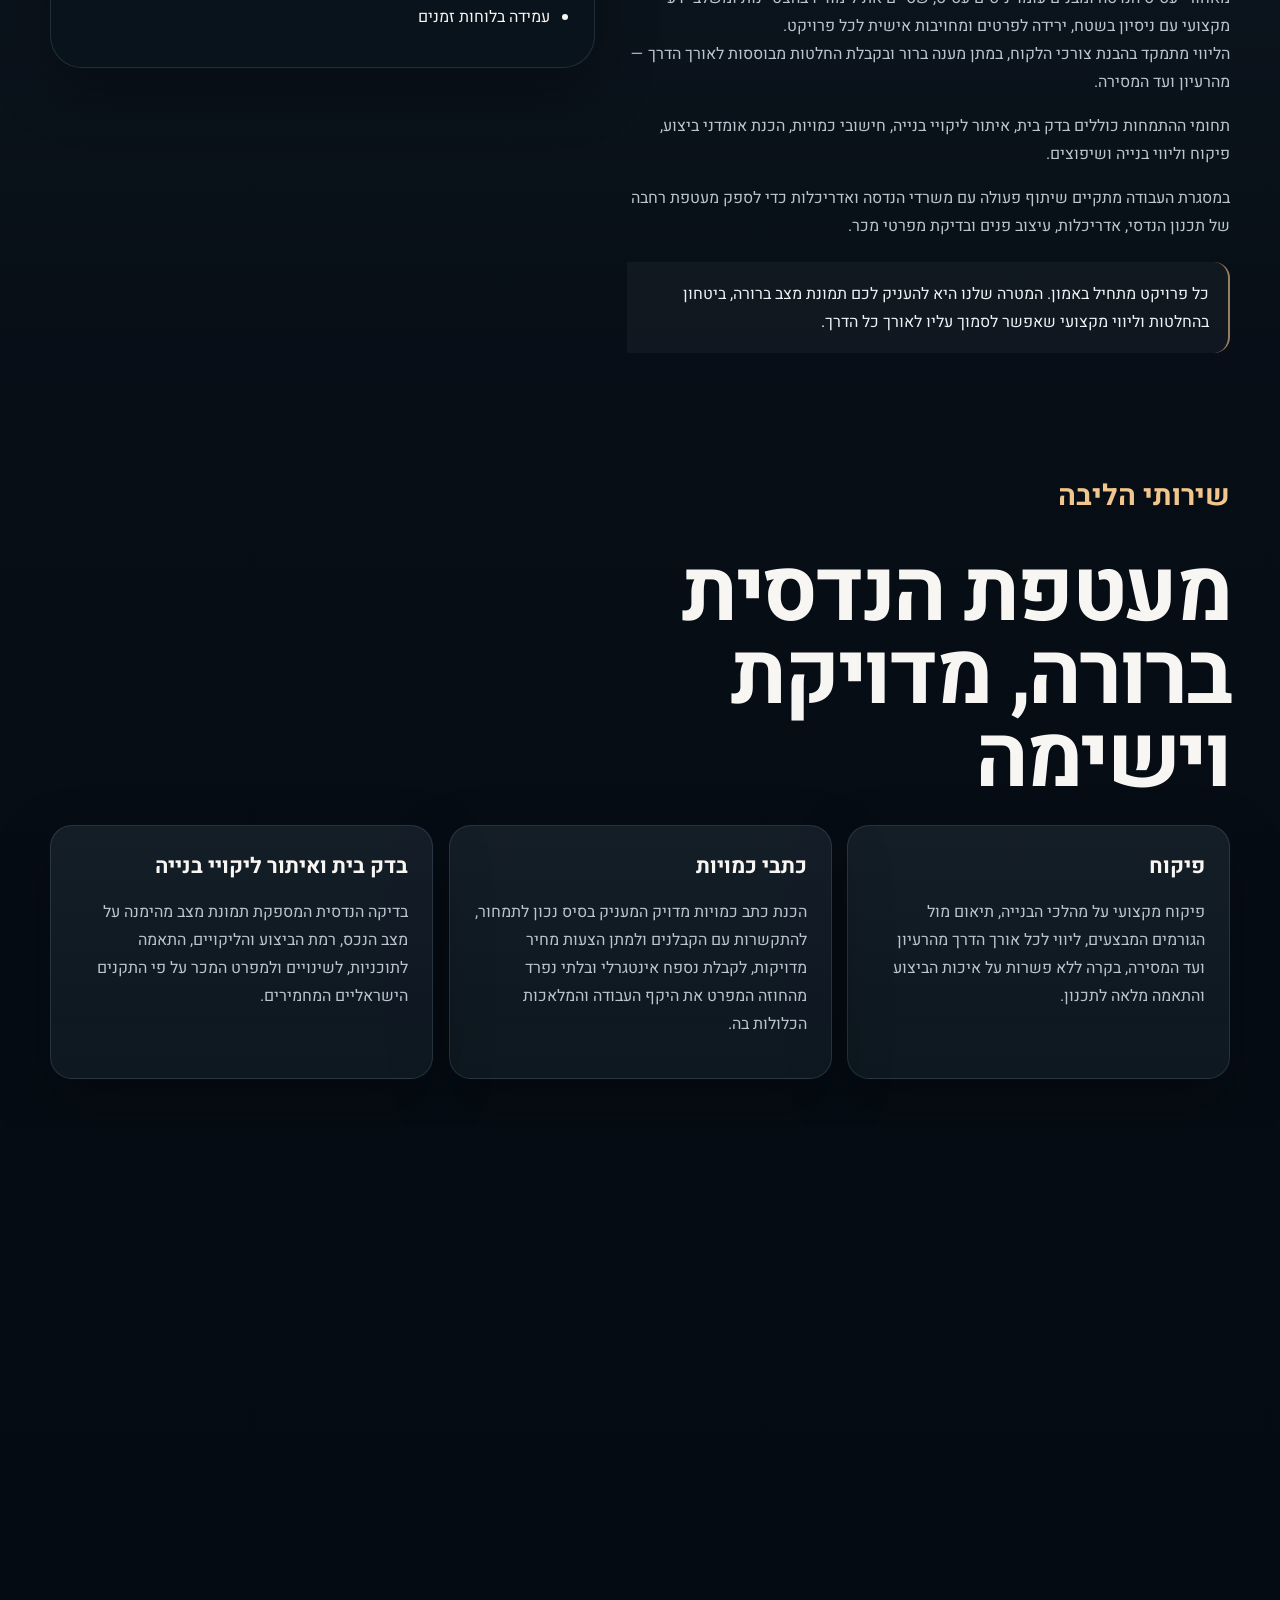
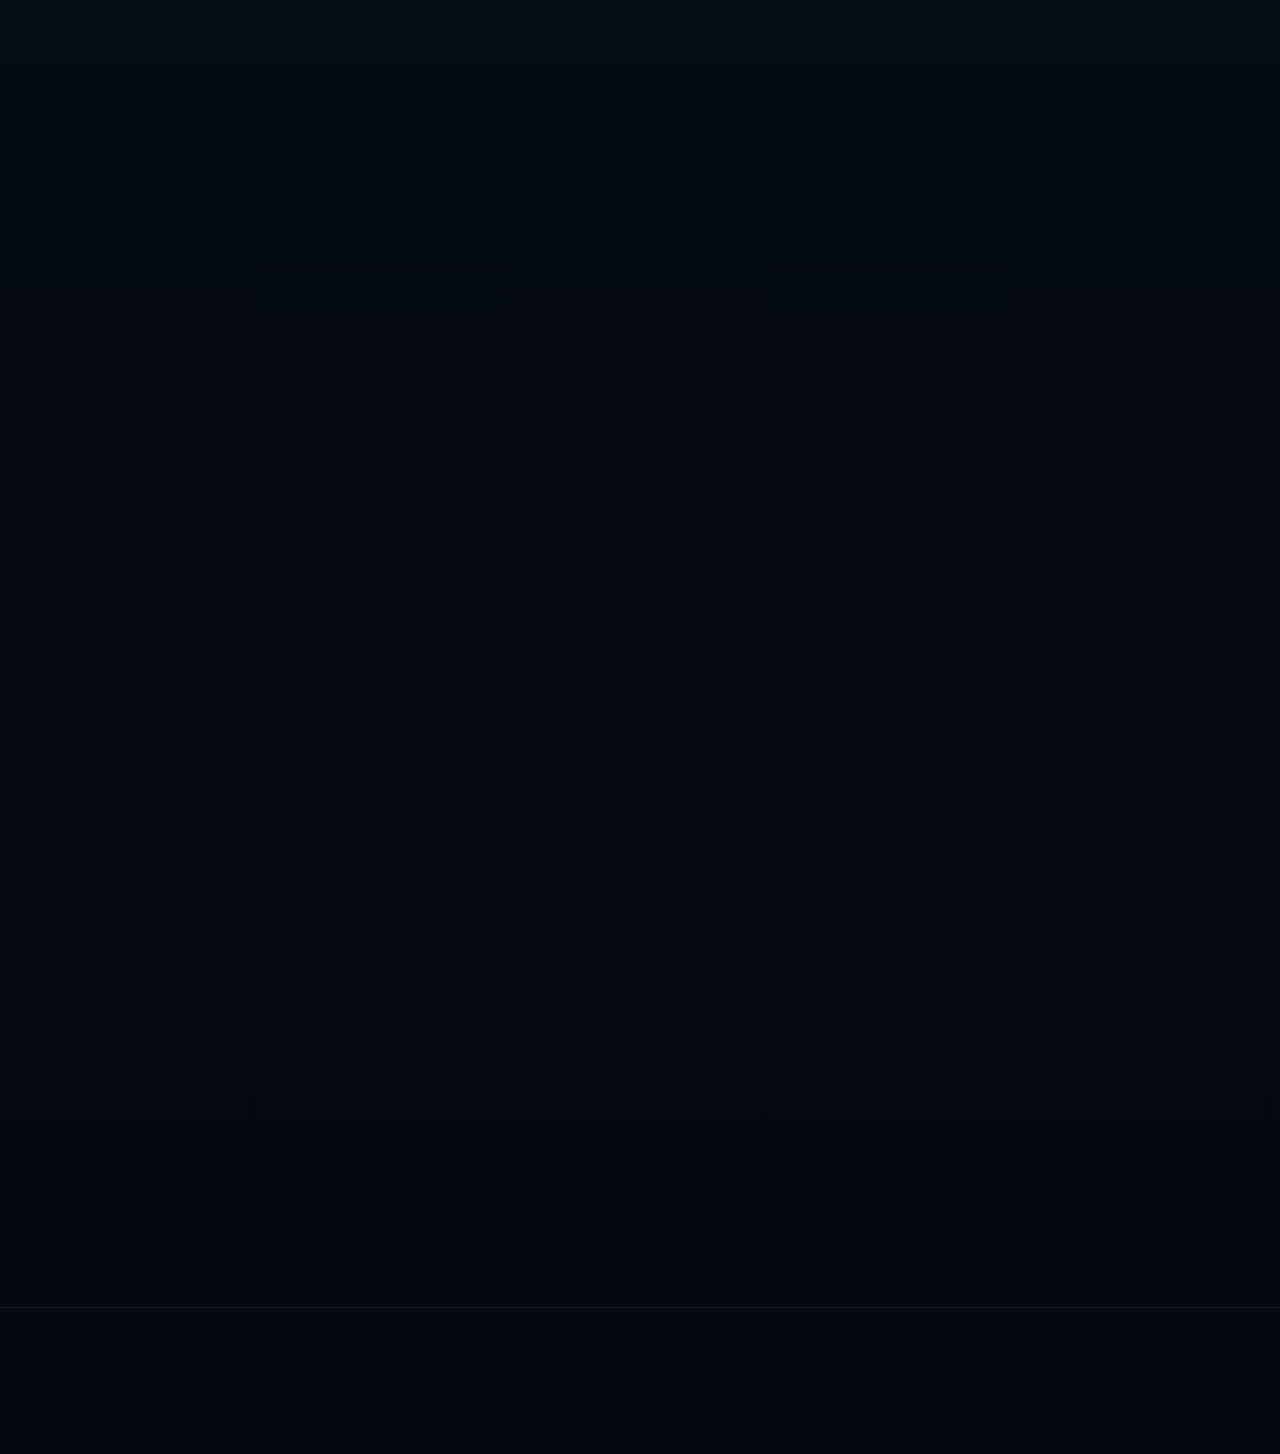
==== commit 5b788d35: "Refine website content, contact layout, and initial scroll" ====
--- a/index.html
+++ b/index.html
@@ -23,7 +23,7 @@
       if (window.location.hash) {
         history.replaceState(null, "", window.location.pathname + window.location.search);
       }
-      window.scrollTo(0, 0);
+      window.scrollTo({ top: 0, left: 0, behavior: "instant" });
     </script>
   </head>
   <body>
@@ -32,7 +32,7 @@
     <div class="intro-screen" id="intro-screen" aria-hidden="true">
       <div class="intro-screen__content">
         <img class="intro-screen__logo" src="assets/logo.png" alt="לוגו עסיס הנדסה ומבנים" />
-        <p class="intro-screen__eyebrow">Nisim Asis</p>
+        <p class="intro-screen__eyebrow">ניסים עסיס</p>
         <h1 class="intro-screen__title">עסיס הנדסה ומבנים</h1>
         <p class="intro-screen__subtitle">
           פיקוח, דיוק ושקט הנדסי לפרויקטים פרטיים ועסקיים
@@ -110,7 +110,7 @@
           <a class="brand" href="#hero" aria-label="מעבר לראש הדף">
             <img class="brand__logo" src="assets/logo.png" alt="לוגו עסיס הנדסה ומבנים" />
             <span>
-              <span class="brand__eyebrow">Nisim Asis</span>
+              <span class="brand__eyebrow">ניסים עסיס</span>
               <span class="brand__title">עסיס הנדסה ומבנים</span>
             </span>
           </a>
@@ -141,30 +141,18 @@
           <div class="hero__ambient" aria-hidden="true"></div>
           <div class="container hero__grid">
             <div class="hero__content" data-reveal="delay-1">
-              <p class="section-tag">ליווי הנדסי ברמה אחרת</p>
               <h1>
-                דיוק הנדסי, פיקוח בלתי מתפשר
-                <span>ושקט אמיתי לאורך כל הפרויקט.</span>
+                הנדסה. מקצועיות.
+                <span>שירות אישי. אחריות בכל שלב.</span>
               </h1>
-              <p class="hero__lead">
-                עסיס הנדסה ומבנים מלווה לקוחות פרטיים, חברות, תאגידים ורשויות מקומיות
-                עם שירותי פיקוח, כתבי כמויות, אומדנים ובדק בית בגישה מקצועית,
-                שקופה ואחראית.
-              </p>
               <div class="hero__actions">
                 <a class="button button--primary" href="#contact">לתיאום שיחה</a>
                 <a class="button button--ghost" href="#services">לשירותים שלנו</a>
               </div>
-              <ul class="hero__highlights" aria-label="יתרונות מרכזיים">
-                <li>פיקוח בנייה פרטי ועסקי</li>
-                <li>בדק בית ואיתור ליקויי בנייה</li>
-                <li>כתבי כמויות ואומדני ביצוע</li>
-              </ul>
             </div>
 
             <div class="hero__card cinematic-card" data-reveal="delay-2">
               <div class="cinematic-card__line"></div>
-              <p class="cinematic-card__label">מיקוד</p>
               <h2>מהרעיון ועד המסירה</h2>
               <p>
                 ליווי מקצועי משלב התכנון, דרך בחירת בעלי המקצוע ועד בקרה על
@@ -173,33 +161,19 @@
               <div class="stats-grid" aria-label="תחומי שירות">
                 <article>
                   <strong>פיקוח</strong>
-                  <span>בקרה שוטפת על עבודות הבנייה</span>
+                  <span>בקרה וליווי שוטפים על עבודות הבנייה</span>
                 </article>
                 <article>
-                  <strong>כמויות</strong>
-                  <span>אומדן מדויק להיקף ולעלות</span>
+                  <strong>כתבי כמויות ואומדנים</strong>
+                  <span>כתבי כמויות ואומדנים מדויקים להיקף ולעלות הפרויקט</span>
                 </article>
                 <article>
-                  <strong>בדק בית</strong>
-                  <span>איתור ליקויים ותמונת מצב אמינה</span>
+                  <strong>איתור ליקויי בנייה ובדק בית</strong>
+                  <span>איתור ליקויי בנייה, התאמה למפרט המכר, לתוכניות ולשינויים לפי התקנים המחמירים ביותר</span>
                 </article>
               </div>
             </div>
 
-            <div class="hero__figure" data-reveal>
-              <div class="hero__figure-frame">
-                <img
-                  src="assets/stand1.png"
-                  alt="ניסים אסיס - עסיס הנדסה ומבנים"
-                  fetchpriority="high"
-                  decoding="async"
-                />
-                <div class="hero__figure-caption">
-                  <span>Nisim Asis</span>
-                  <strong>Owner / Engineering Lead</strong>
-                </div>
-              </div>
-            </div>
           </div>
         </section>
 
@@ -209,8 +183,16 @@
               <p class="section-tag">אודות</p>
               <h2>ניסיון מעשי, אחריות מקצועית וראייה מלאה של הפרויקט</h2>
               <p>
-                עסיס הנדסה ומבנים הוקמה כדי לספק שירותים מקיפים בתחום ההנדסה והבנייה
-                ללקוחות פרטיים, חברות, תאגידים ורשויות מקומיות.
+                עסיס הנדסה ומבנים מביאה עמה ניסיון מעשי בתחום הבנייה משנת 2017,
+                ומעניקה שירותים מקצועיים ללקוחות פרטיים, חברות, תאגידים, עמותות, רשויות מקומיות ועיריות.
+                עסיס הנדסה ומבנים רשומים בפנקס הקבלנים, מספר קבלן 41257.
+              </p>
+              <p>
+                מאחורי עסיס הנדסה ומבנים עומד ניסים עסיס, שסיים את לימודיו בהצטיינות
+                ומשלב ידע מקצועי עם ניסיון בשטח, ירידה לפרטים ומחויבות אישית לכל פרויקט.
+                <br />
+                הליווי מתמקד בהבנת צורכי הלקוח, במתן מענה ברור ובקבלת החלטות מבוססות
+                לאורך הדרך — מהרעיון ועד המסירה.
               </p>
               <p>
                 תחומי ההתמחות כוללים בדק בית, איתור ליקויי בנייה, חישובי
@@ -223,18 +205,19 @@
               </p>
               <div class="about__quote">
                 <p>
-                  המטרה היא לא רק לגלות בעיות, אלא לייצר ללקוח שליטה, ודאות והחלטות טובות יותר.
+                  כל פרויקט מתחיל באמון. המטרה שלנו היא להעניק לכם תמונת מצב ברורה,
+                  ביטחון בהחלטות וליווי מקצועי שאפשר לסמוך עליו לאורך כל הדרך.
                 </p>
               </div>
             </div>
             <div class="about__panel" data-reveal="delay-1">
-              <p class="about__panel-label">עקרונות העבודה</p>
-              <img class="about__panel-image" src="assets/bg12.png" alt="" loading="lazy" decoding="async" />
+              <p class="about__panel-label">העקרונות שלנו:</p>
               <ul>
-                <li>בדיקה יסודית לפני כל החלטה הנדסית</li>
-                <li>שקיפות מול הלקוח לאורך כל התהליך</li>
-                <li>תיעוד ברור והמלצות פרקטיות</li>
-                <li>זמינות וליווי גם בשלבים מורכבים</li>
+                <li>שירותיות — הלקוח תמיד במרכז</li>
+                <li>מקצועיות</li>
+                <li>אחריות מלאה</li>
+                <li>שקיפות מלאה</li>
+                <li>עמידה בלוחות זמנים</li>
               </ul>
             </div>
           </div>
@@ -248,27 +231,24 @@
             </div>
             <div class="cards-grid">
               <article class="service-card" data-reveal>
-                <p class="service-card__index">01</p>
-                <h3>פיקוח בנייה</h3>
+                <h3>פיקוח</h3>
                 <p>
                   פיקוח מקצועי על מהלכי הבנייה, תיאום מול הגורמים המבצעים,
-                  ליווי לאורך הדרך ובקרה על איכות הביצוע וההתאמה לתכנון.
+                  ליווי לכל אורך הדרך מהרעיון ועד המסירה, בקרה ללא פשרות על איכות הביצוע והתאמה מלאה לתכנון.
                 </p>
               </article>
               <article class="service-card" data-reveal="delay-1">
-                <p class="service-card__index">02</p>
                 <h3>כתבי כמויות</h3>
                 <p>
-                  הכנת כתב כמויות מדויק המעניק בסיס נכון לתמחור, להתקשרות עם
-                  קבלנים ולהבנה אמיתית של היקף העבודה והעלות הצפויה.
+                  הכנת כתב כמויות מדויק המעניק בסיס נכון לתמחור, להתקשרות עם הקבלנים
+                  ולמתן הצעות מחיר מדויקות, לקבלת נספח אינטגרלי ובלתי נפרד מהחוזה המפרט את היקף העבודה והמלאכות הכלולות בה.
                 </p>
               </article>
               <article class="service-card" data-reveal="delay-2">
-                <p class="service-card__index">03</p>
                 <h3>בדק בית ואיתור ליקויי בנייה</h3>
                 <p>
-                  בדיקה הנדסית המספקת תמונה מהימנה על מצב הנכס, איכות החומרים,
-                  רמת הביצוע וליקויים המחייבים טיפול או תיעוד.
+                  בדיקה הנדסית המספקת תמונת מצב מהימנה על מצב הנכס, רמת הביצוע והליקויים,
+                  התאמה לתוכניות, לשינויים ולמפרט המכר על פי התקנים הישראליים המחמירים.
                 </p>
               </article>
             </div>
@@ -292,7 +272,7 @@
             <div class="projects__panel" data-reveal="delay-1">
               <div class="projects__panel-head">
                 <p class="about__panel-label">Mapbox</p>
-                <p class="projects__meta">שדרות והסביבה</p>
+                <p class="projects__meta">עסיס הנדסה ומבנים</p>
               </div>
               <div class="projects-map-shell">
                 <div class="projects-map" id="projects-map" aria-label="מפת פרויקטים"></div>
@@ -332,23 +312,17 @@
 
         <section class="contact section section--accent" id="contact">
           <div class="container contact__grid">
-            <div data-reveal>
-              <p class="section-tag">יצירת קשר</p>
-              <h2>רוצים ליווי הנדסי מדויק? מתחילים כאן.</h2>
-              <p>
-                ניתן לפנות לטובת פיקוח, בדק בית, כתבי כמויות, אומדני ביצוע
-                וליווי בנייה ושיפוצים.
-              </p>
-            </div>
-            <div class="contact-card" data-reveal="delay-1">
+            <div class="contact-card" data-reveal>
+              <h2>יצירת קשר</h2>
               <a href="tel:0542563557">054-256-3557</a>
+              <a href="tel:0504342441">050-434-2441</a>
               <a class="whatsapp-link" href="https://wa.me/972542563557" target="_blank" rel="noopener noreferrer">
                 <span class="whatsapp-link__icon" aria-hidden="true">
                   <svg viewBox="0 0 24 24" focusable="false">
                     <path d="M19.05 4.94A9.8 9.8 0 0 0 12.06 2a9.93 9.93 0 0 0-8.6 14.9L2 22l5.25-1.37a9.92 9.92 0 0 0 4.76 1.22h.01A9.99 9.99 0 0 0 22 11.93a9.83 9.83 0 0 0-2.95-6.99Zm-7.03 15.23h-.01a8.26 8.26 0 0 1-4.21-1.15l-.3-.18-3.12.81.84-3.04-.2-.31a8.25 8.25 0 1 1 7 3.87Zm4.52-6.18c-.25-.13-1.47-.72-1.7-.8s-.39-.12-.55.12-.64.8-.79.96-.29.19-.54.06a6.74 6.74 0 0 1-1.98-1.22 7.38 7.38 0 0 1-1.37-1.7c-.14-.25-.02-.39.11-.52.11-.11.25-.29.37-.43.12-.15.16-.25.24-.41.08-.17.04-.31-.02-.43s-.55-1.34-.75-1.84c-.2-.48-.41-.42-.55-.43h-.47c-.17 0-.43.06-.65.31s-.86.84-.86 2.05.88 2.39 1 2.56 1.72 2.62 4.18 3.68c.59.25 1.05.4 1.41.51.59.19 1.12.16 1.54.1.47-.07 1.47-.6 1.68-1.17.21-.58.21-1.08.14-1.18-.06-.1-.22-.16-.47-.29Z" />
                   </svg>
                 </span>
-                <span>וואטסאפ</span>
+                <span>WhatsApp</span>
               </a>
               <a href="mailto:nisimasis22@gmail.com">nisimasis22@gmail.com</a>
             </div>
@@ -376,7 +350,7 @@
                   <path d="M19.05 4.94A9.8 9.8 0 0 0 12.06 2a9.93 9.93 0 0 0-8.6 14.9L2 22l5.25-1.37a9.92 9.92 0 0 0 4.76 1.22h.01A9.99 9.99 0 0 0 22 11.93a9.83 9.83 0 0 0-2.95-6.99Zm-7.03 15.23h-.01a8.26 8.26 0 0 1-4.21-1.15l-.3-.18-3.12.81.84-3.04-.2-.31a8.25 8.25 0 1 1 7 3.87Zm4.52-6.18c-.25-.13-1.47-.72-1.7-.8s-.39-.12-.55.12-.64.8-.79.96-.29.19-.54.06a6.74 6.74 0 0 1-1.98-1.22 7.38 7.38 0 0 1-1.37-1.7c-.14-.25-.02-.39.11-.52.11-.11.25-.29.37-.43.12-.15.16-.25.24-.41.08-.17.04-.31-.02-.43s-.55-1.34-.75-1.84c-.2-.48-.41-.42-.55-.43h-.47c-.17 0-.43.06-.65.31s-.86.84-.86 2.05.88 2.39 1 2.56 1.72 2.62 4.18 3.68c.59.25 1.05.4 1.41.51.59.19 1.12.16 1.54.1.47-.07 1.47-.6 1.68-1.17.21-.58.21-1.08.14-1.18-.06-.1-.22-.16-.47-.29Z" />
                 </svg>
               </span>
-              <span>וואטסאפ</span>
+              <span>WhatsApp</span>
             </a>
             <a href="mailto:nisimasis22@gmail.com">אימייל</a>
           </nav>
--- a/styles.css
+++ b/styles.css
@@ -181,6 +181,18 @@
   color: var(--accent-strong);
 }
 
+.section-tag,
+.about .section-tag,
+.about__panel-label,
+.about .about__panel-label,
+.cinematic-card__label {
+  font-family: "Heebo", sans-serif;
+  font-size: clamp(1.35rem, 2.4vw, 1.8rem);
+  font-weight: 700;
+  line-height: 1.3;
+  letter-spacing: normal;
+}
+
 .intro-screen__title {
   margin: 1rem 0 0.45rem;
   font-size: clamp(2.8rem, 12vw, 5.6rem);
@@ -585,8 +597,9 @@
 
 .hero__figure-frame {
   position: relative;
-  width: min(100%, 28rem);
-  padding: 1rem 1rem 4rem;
+  width: 100%;
+  aspect-ratio: 16 / 9;
+  padding: 0;
   overflow: hidden;
   border-radius: 2rem;
   background:
@@ -611,8 +624,9 @@
   z-index: 1;
   display: block;
   width: 100%;
-  height: auto;
-  object-fit: contain;
+  height: 100%;
+  object-fit: cover;
+  object-position: center 48%;
 }
 
 .hero__figure-caption {
@@ -710,6 +724,21 @@
 .projects-map {
   position: absolute;
   inset: 0;
+}
+
+.projects-map .mapboxgl-popup-content {
+  background: #fff;
+  color: #071019;
+  font-family: "Heebo", sans-serif;
+  font-size: 1rem;
+  line-height: 1.6;
+  direction: rtl;
+  text-align: right;
+  padding: 1.25rem 1.5rem 1rem;
+}
+
+.projects-map .mapboxgl-popup-close-button {
+  color: #071019;
 }
 
 .projects-map__placeholder {
@@ -821,18 +850,37 @@
 
 .contact-card {
   display: grid;
+  justify-items: center;
   gap: 0.8rem;
-  padding: 1.5rem;
+  width: 100%;
+  max-width: 42rem;
+  margin-inline: auto;
+  padding: clamp(1.5rem, 5vw, 3.5rem);
+  text-align: center;
   border-radius: var(--radius-lg);
   background:
     linear-gradient(135deg, rgba(241, 197, 140, 0.14), rgba(255, 255, 255, 0.02)),
     rgba(11, 27, 39, 0.88);
 }
 
+.contact-card h2 {
+  margin: 0 0 0.5rem;
+  padding-bottom: 1.25rem;
+  border-bottom: 1px solid var(--line);
+  width: 100%;
+  font-size: clamp(2.45rem, 7vw, 4rem);
+  line-height: 1.1;
+  color: var(--accent-strong);
+}
+
 .contact-card a {
-  font-size: 1.15rem;
+  font-size: clamp(1.5rem, 5vw, 2rem);
   font-weight: 700;
   overflow-wrap: anywhere;
+}
+
+.contact-card a[href^="tel:"] {
+  direction: ltr;
 }
 
 .whatsapp-link {
@@ -1155,16 +1203,20 @@
   }
 
   .hero__content {
-    grid-row: 1 / span 2;
     padding: 2rem 0;
   }
 
   .hero__card {
-    align-self: end;
+    align-self: center;
   }
 
   .hero__figure {
+    grid-column: 1 / -1;
     align-self: start;
+  }
+
+  .hero__figure-frame {
+    aspect-ratio: 21 / 9;
   }
 
   .hero__highlights {
@@ -1172,7 +1224,6 @@
   }
 
   .about__grid,
-  .contact__grid,
   .projects__grid {
     grid-template-columns: minmax(0, 1.05fr) minmax(0, 0.95fr);
     gap: 2rem;
@@ -1222,7 +1273,7 @@
   }
 
   .hero__figure-frame {
-    padding: 0.7rem 0.7rem 3.8rem;
+    border-radius: 1.25rem;
   }
 
   .accessibility-toggle {
